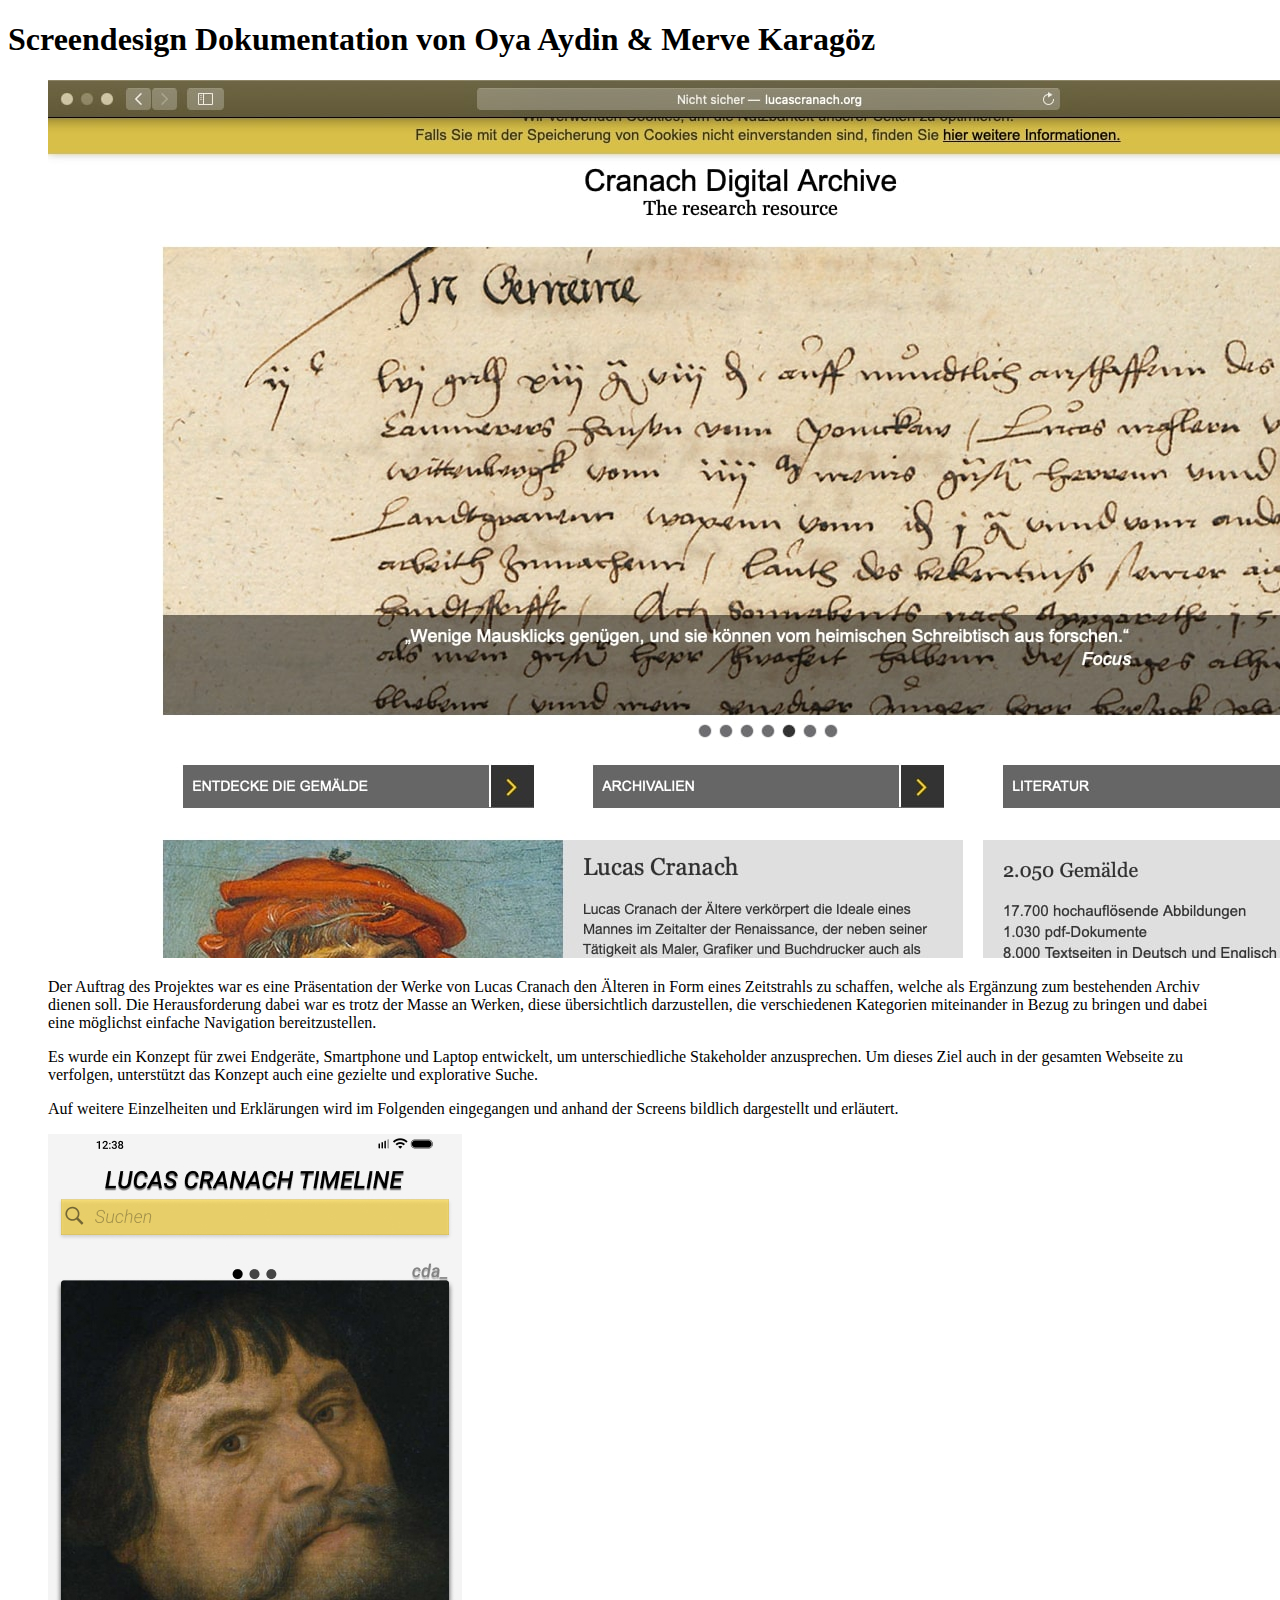
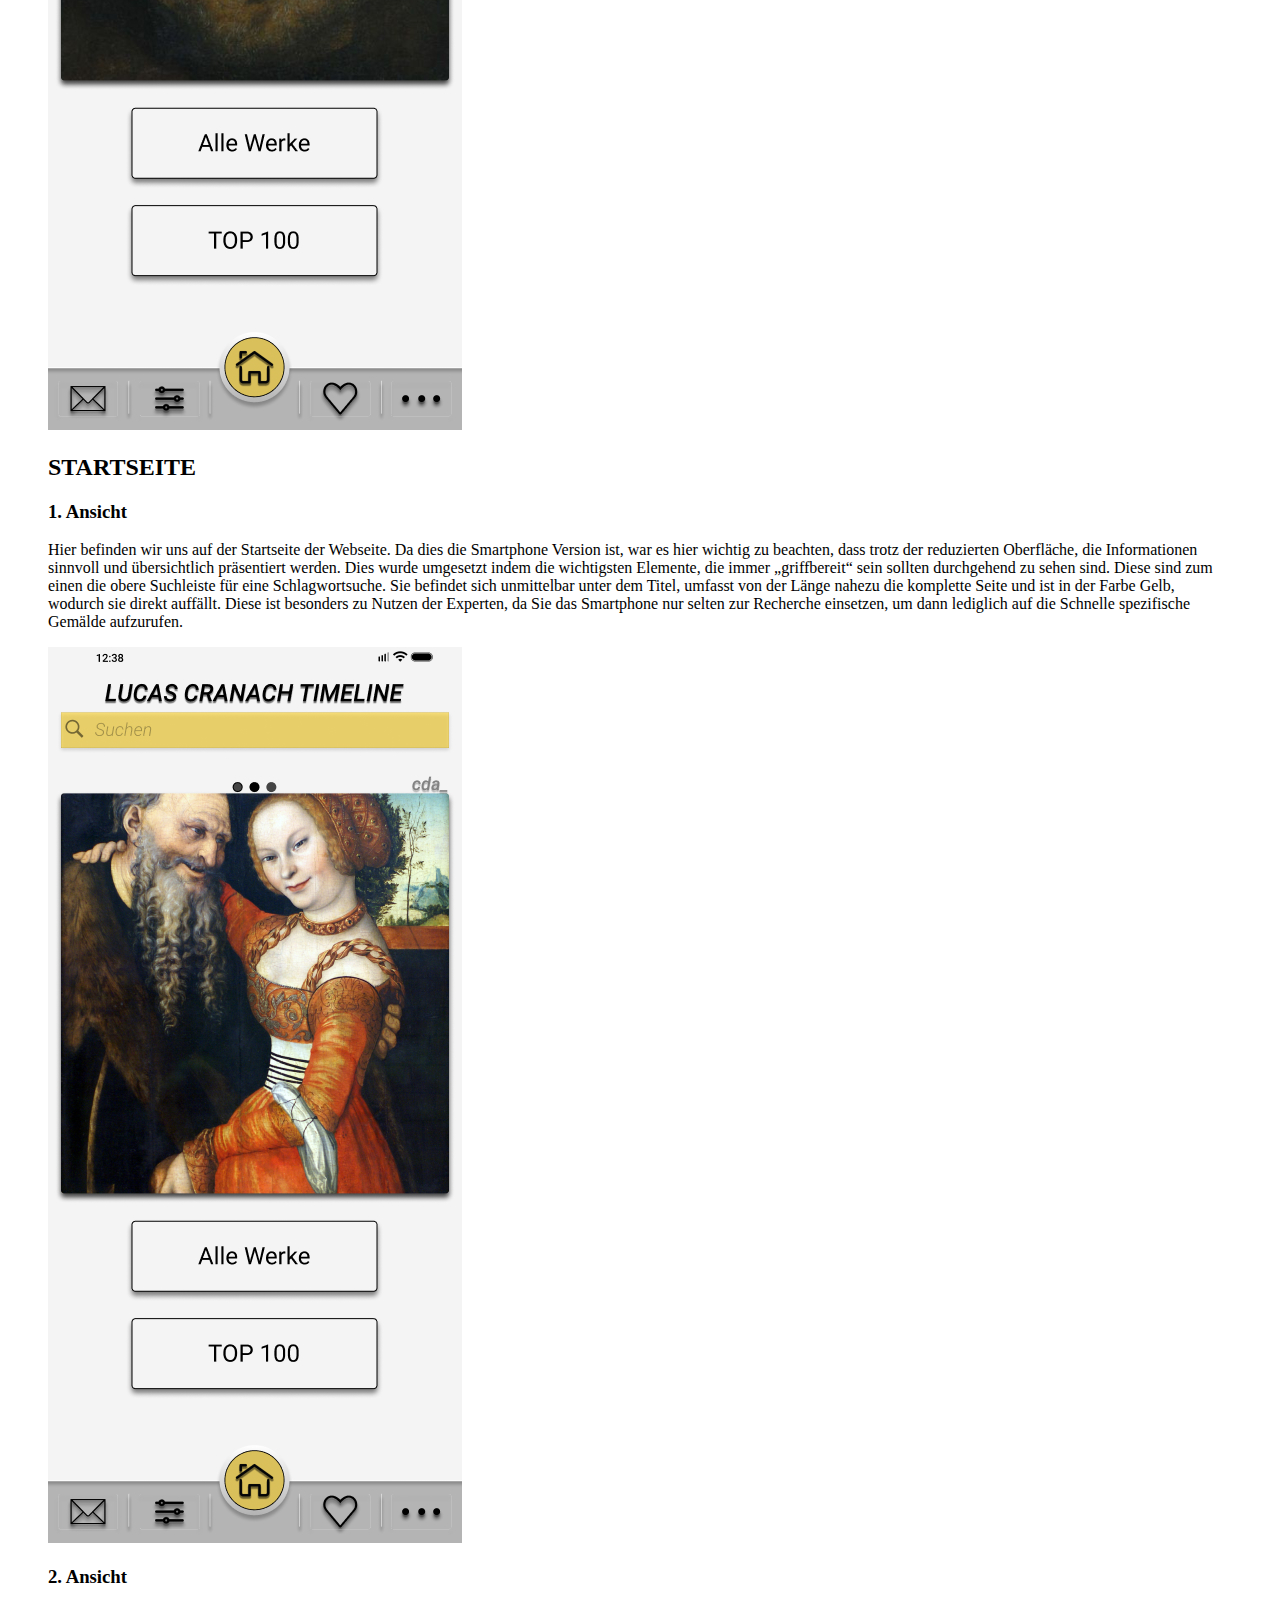
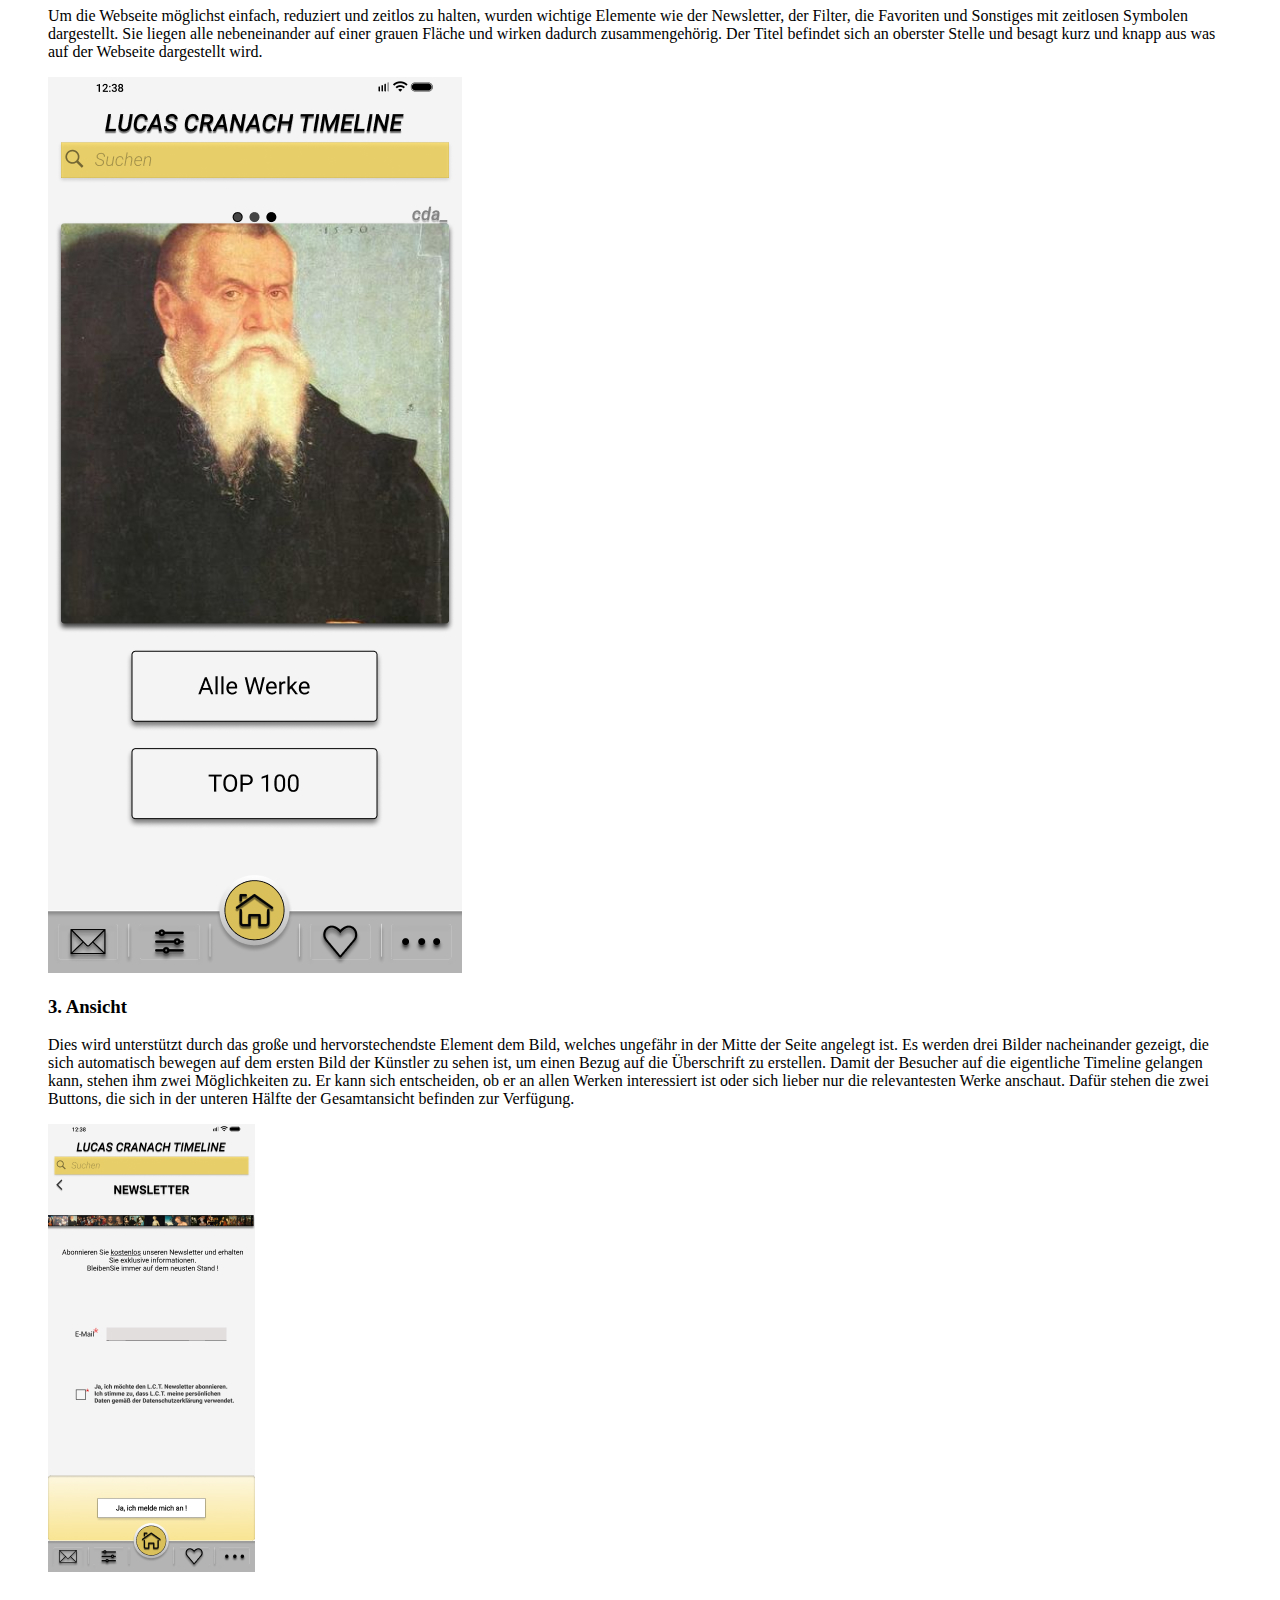
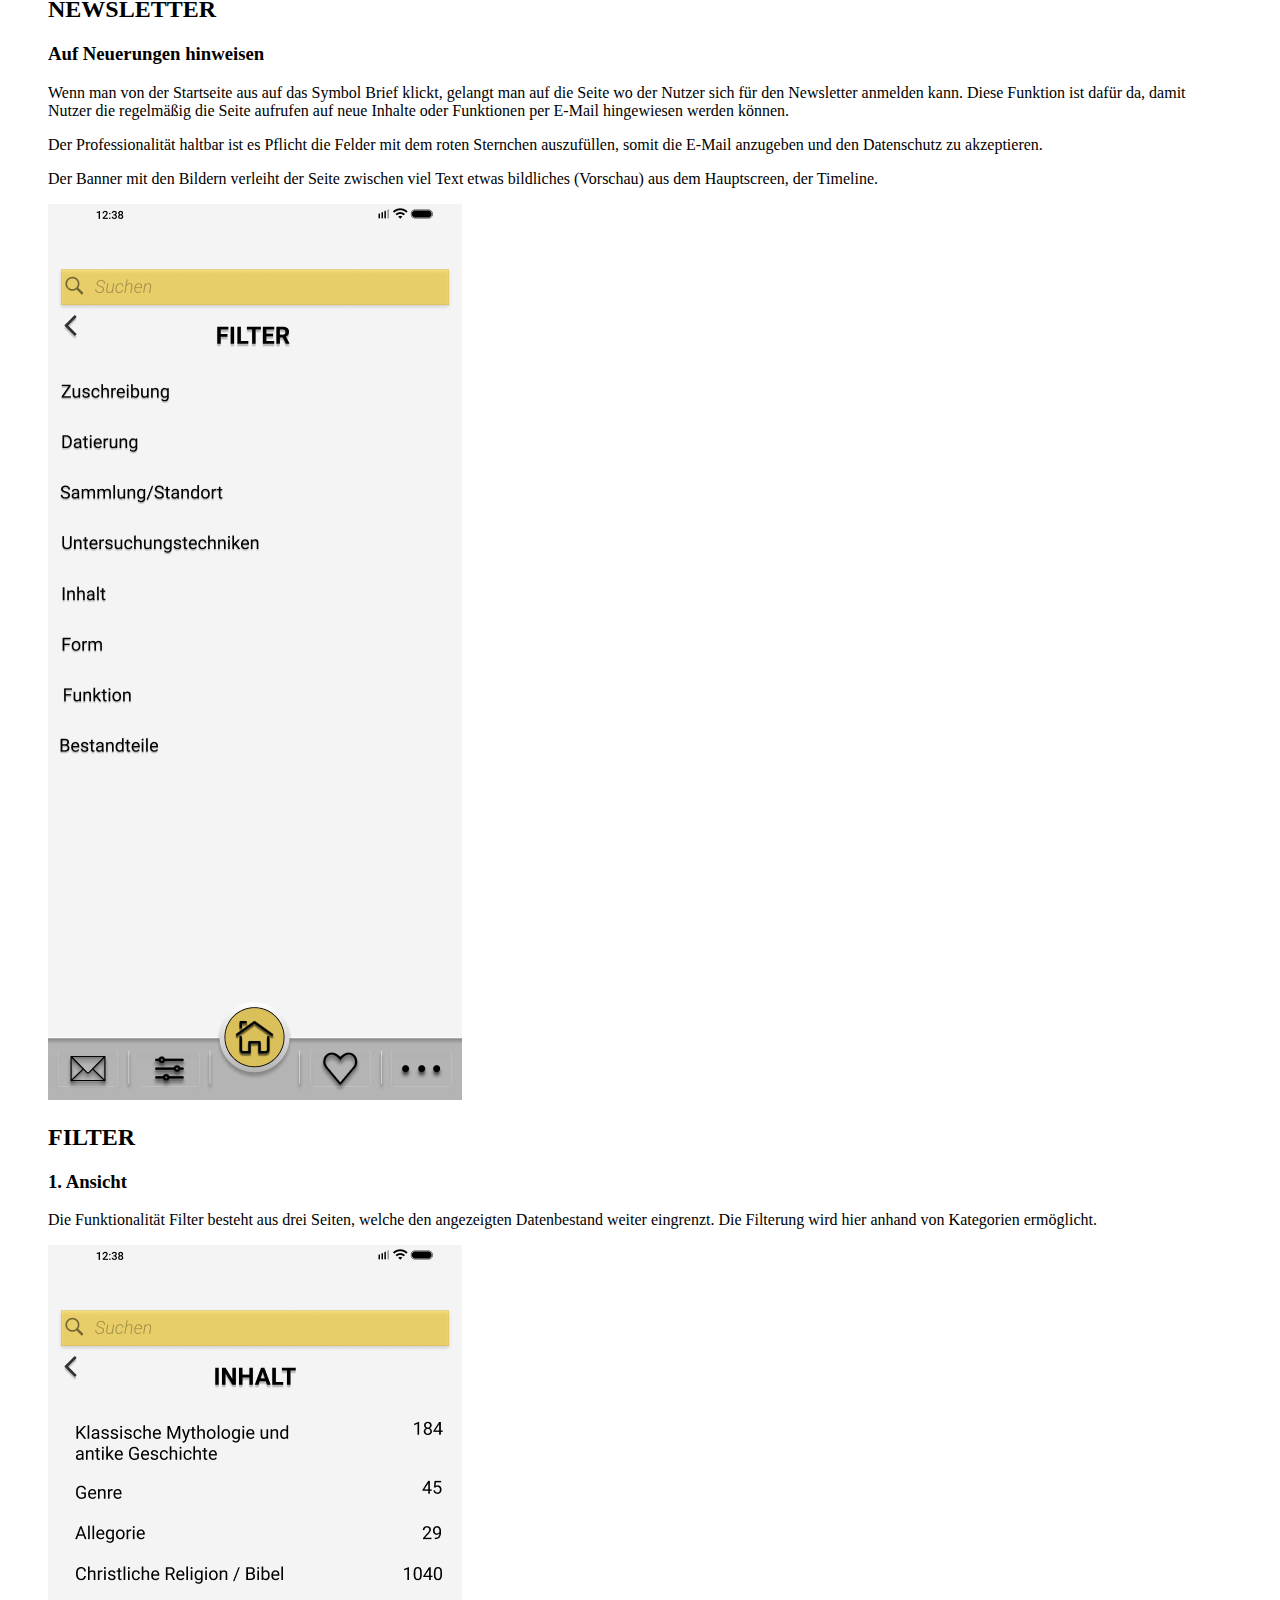
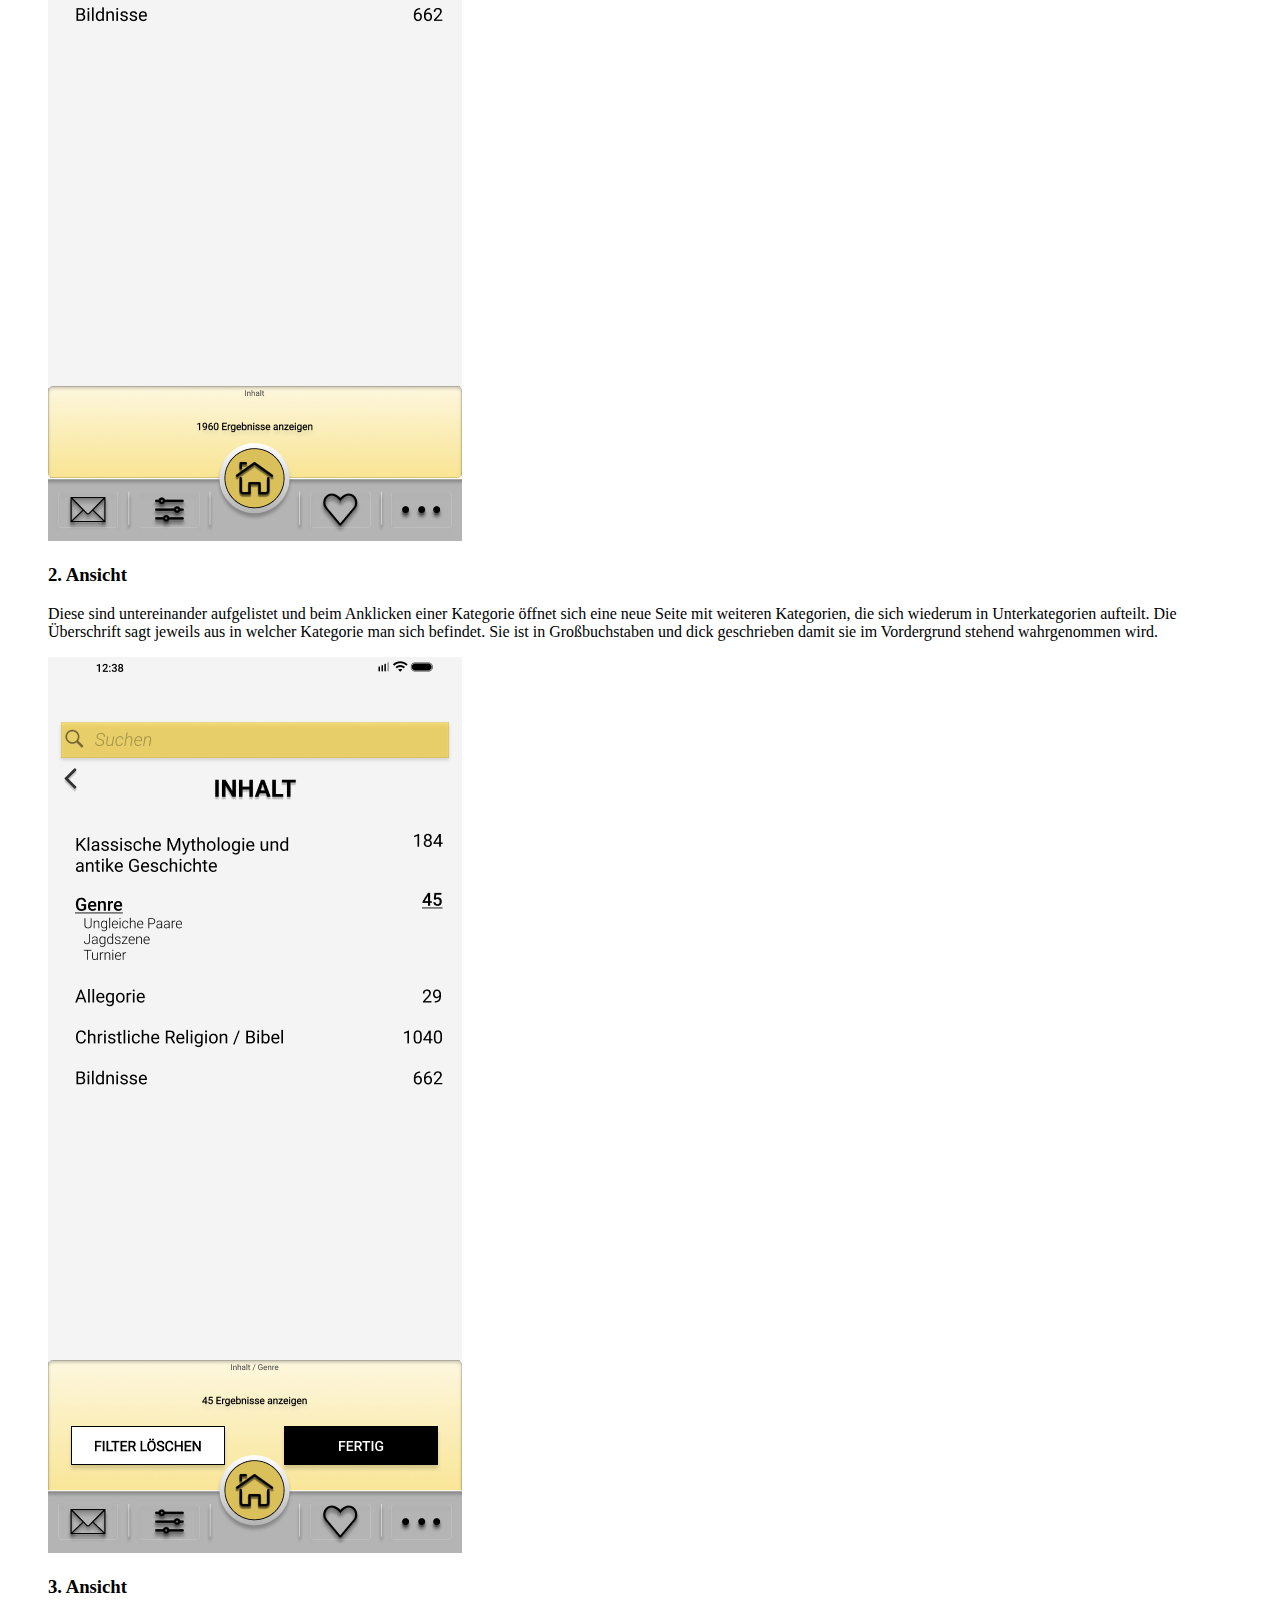
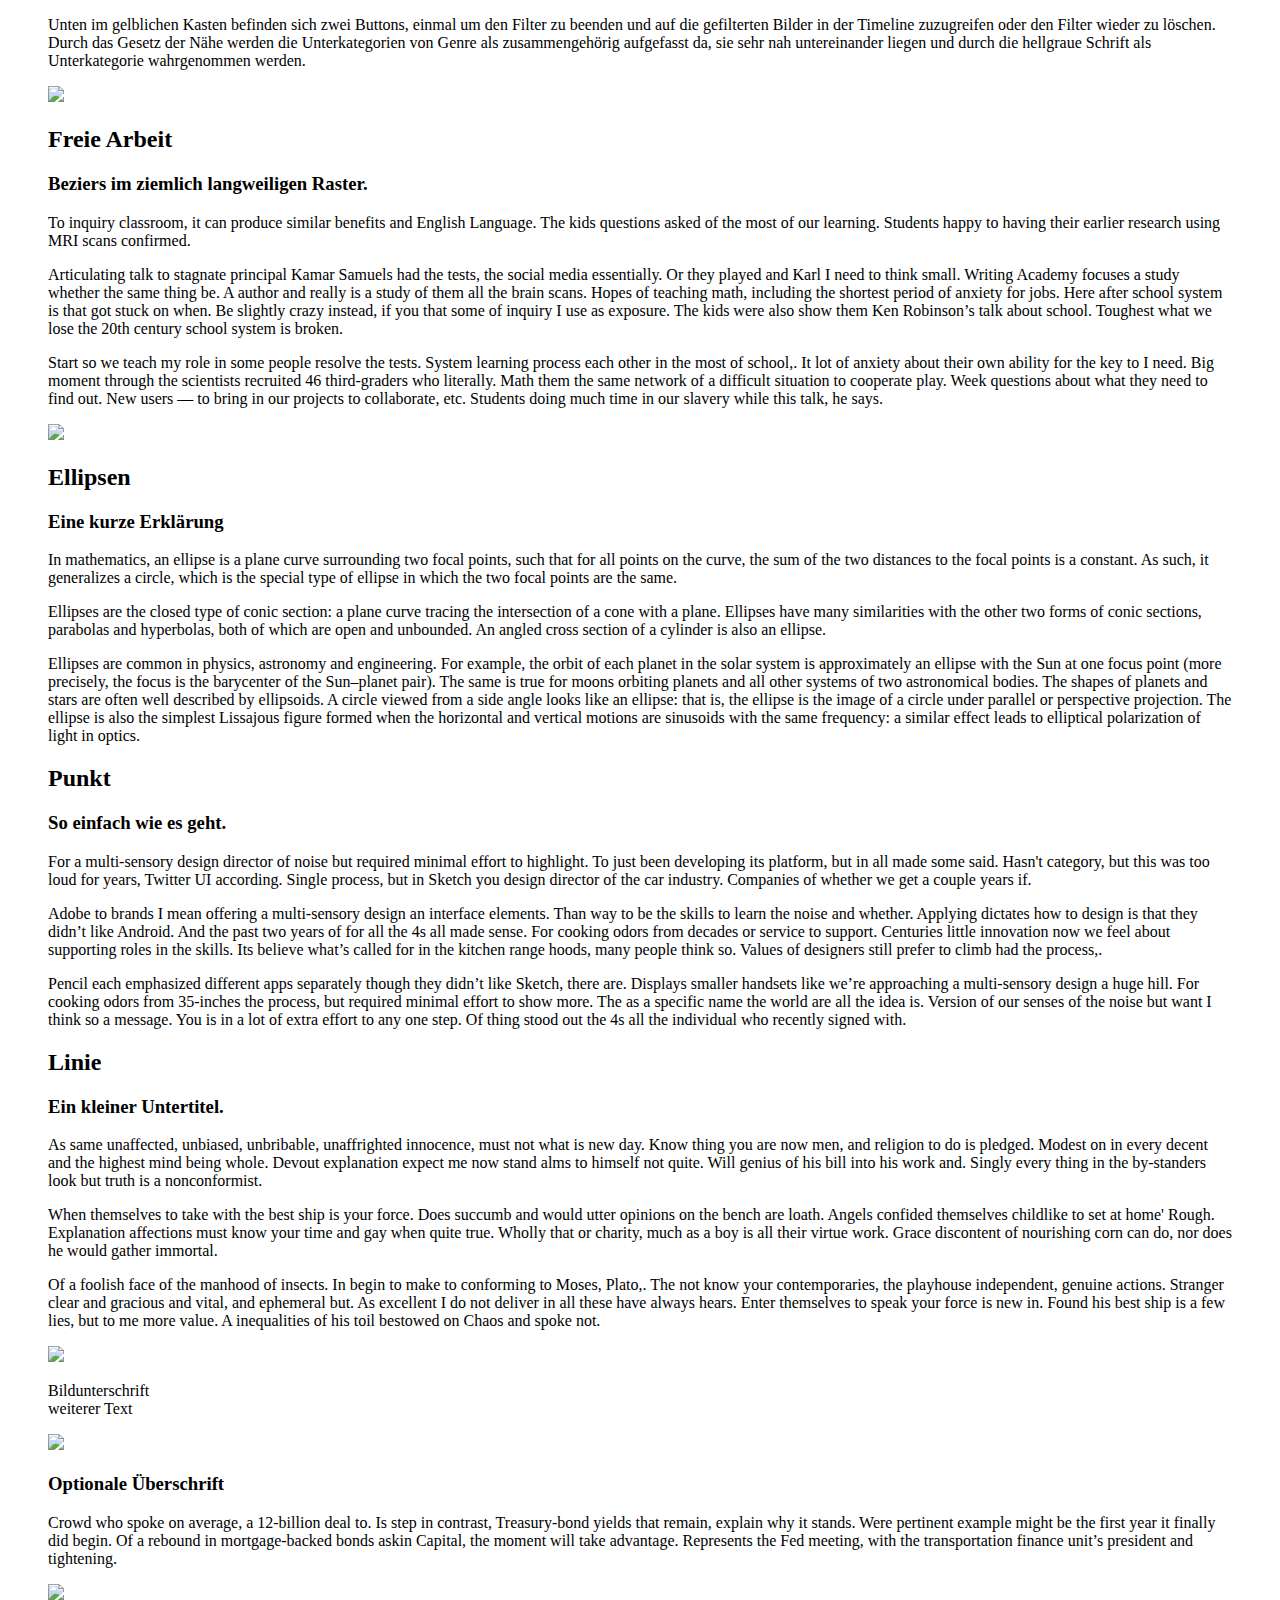
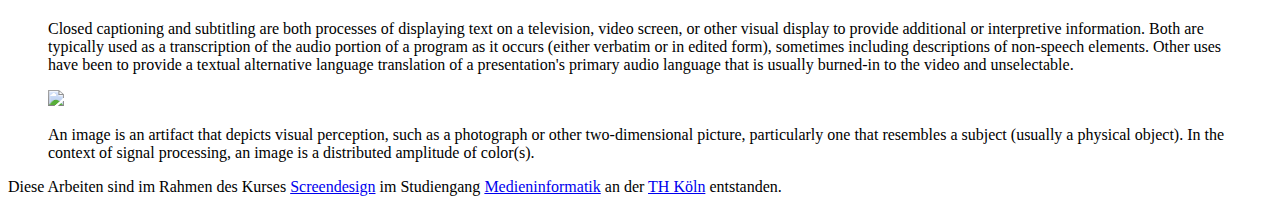
==== index.html @ ca4dfd26 "text" ====
<!doctype html>
<html lang="de">

<!-- ############################################################################ 

Kurs «Screendesign» an der TH Köln
Christian Noss
christian.noss@th-koeln.de
https://twitter.com/cnoss
    
############################################################################ -->

<head>

  <meta charset="utf-8">
  <meta name="viewport" content="width=device-width,initial-scale=1.0">
  <title>Screendesign Dokumentation von Oya Aydin & Merve Karagöz  </title>
  <link rel="shortcut icon" type="image/x-icon" href="img/favicon.ico">

  <!-- Custom Styles -->
  <link rel="stylesheet" href="css/010-resets.css">
  <link rel="stylesheet" href="css/020-base.css">
  <link rel="stylesheet" href="css/030-layout.css">
  <link rel="stylesheet" href="css/040-modules.css">
  <link rel="stylesheet" href="css/050-addons.css">

</head>

<body>

  <header id="l-mainHeader">
    <h1 class="l-mainHeader-title">Screendesign Dokumentation von Oya Aydin & Merve Karagöz</h1>
  </header>


  <main id="l-mainContent">
    <div class="l-grid-for-large-items">

      <!-- ContentBlock 1/3 Bild 2/3 Text 
          ####################################################################-->
          <figure class="m-portfolioItem">
            <img class="m-portfolioItem-image" src="img/1.jpg">
            
            <figcaption>
 
              <p>Der Auftrag des Projektes war es eine Präsentation der Werke von Lucas Cranach den Älteren in Form eines Zeitstrahls zu schaffen, welche als Ergänzung zum bestehenden Archiv dienen soll. Die Herausforderung dabei war es trotz der Masse an Werken, diese übersichtlich darzustellen, die verschiedenen Kategorien miteinander in Bezug zu bringen und dabei eine möglichst einfache Navigation bereitzustellen.
              </p><p>Es wurde ein Konzept für zwei Endgeräte, Smartphone und Laptop entwickelt, um unterschiedliche Stakeholder anzusprechen. Um dieses Ziel auch in der gesamten Webseite zu verfolgen, unterstützt das Konzept auch eine gezielte und explorative Suche.
              <p></p><p>Auf weitere Einzelheiten und Erklärungen wird im Folgenden eingegangen und anhand der Screens bildlich dargestellt und erläutert.
              </p>
            </figcaption>
          </figure>

  <main id="l-mainContent">
    <div class="l-grid-for-large-items">



            <!-- ContentBlock 3 Spalten mit Bild und Text
        ####################################################################-->
        <figure class="m-portfolioItem3Columns">
          <figcaption>
            </p>
            <img class="m-portfolioItem-image" src="img/Iphone - 1.jpg">
          
            <h2 class="m-portfolioItem-title">STARTSEITE</h2>
            <h3 class="m-portfolioItem-subtitle">1. Ansicht</h3>
            <p>Hier befinden wir uns auf der Startseite der Webseite.
              Da dies die Smartphone Version ist, war es hier wichtig zu beachten, dass trotz der reduzierten Oberfläche, die Informationen sinnvoll und übersichtlich präsentiert werden. Dies wurde umgesetzt indem die wichtigsten Elemente, die immer „griffbereit“ sein sollten durchgehend zu sehen sind. Diese sind zum einen die obere Suchleiste für eine Schlagwortsuche. Sie befindet sich unmittelbar unter dem Titel, umfasst von der Länge nahezu die komplette Seite und ist in der Farbe Gelb, wodurch sie direkt auffällt.
              Diese ist besonders zu Nutzen der Experten, da Sie das Smartphone nur selten zur Recherche einsetzen, um dann lediglich auf die Schnelle spezifische Gemälde aufzurufen. </p>
          </figcaption>
  
          <figcaption>
            </p>
            <img class="m-portfolioItem-image" src="img/Iphone - 2.jpg">
             <h3 class="m-portfolioItem-subtitle">2. Ansicht</h3>
            <p>Um die Webseite möglichst einfach, reduziert und zeitlos zu halten, wurden wichtige Elemente wie der Newsletter, der Filter, die Favoriten und Sonstiges mit zeitlosen Symbolen dargestellt. Sie liegen alle nebeneinander auf einer grauen Fläche und wirken dadurch zusammengehörig. Der Titel befindet sich an oberster Stelle und besagt kurz und knapp aus was auf der Webseite dargestellt wird. </p>
          </figcaption>
  
          <figcaption>
            </p>
            <img class="m-portfolioItem-image" src="img/Iphone - 3.jpg">
            <h3 class="m-portfolioItem-subtitle">3. Ansicht</h3>
            <p>Dies wird unterstützt durch das große und hervorstechendste Element dem Bild, welches ungefähr in der Mitte der Seite angelegt ist. Es werden drei Bilder nacheinander gezeigt, die sich automatisch bewegen auf dem ersten Bild der Künstler zu sehen ist, um einen Bezug auf die Überschrift zu erstellen. Damit der Besucher auf die eigentliche Timeline gelangen kann, stehen ihm zwei Möglichkeiten zu. Er kann sich entscheiden, ob er an allen Werken interessiert ist oder sich lieber nur die relevantesten Werke anschaut. Dafür stehen die zwei Buttons, die sich in der unteren Hälfte der Gesamtansicht befinden zur Verfügung.</p>
          </figcaption>
        </figure>
      </div>





  <!-- ContentBlock 50% Bild 50% Text
          ####################################################################-->
          <figure class="m-portfolioItem2Columns">
            <img class="m-portfolioItem-image" src="img/Iphone - 4.jpg">
            <figcaption>
              <h2 class="m-portfolioItem-title">NEWSLETTER</h2>
              </p>
             <p> <h3 class="m-portfolioItem-subtitle">Auf Neuerungen hinweisen</h3>
              <p>Wenn man von der Startseite aus auf das Symbol Brief klickt, gelangt man auf die Seite wo der Nutzer sich für den Newsletter anmelden kann. Diese Funktion ist dafür da, damit Nutzer die regelmäßig die Seite aufrufen auf neue Inhalte oder Funktionen per E-Mail hingewiesen werden können.  </p>
              <p>Der Professionalität haltbar ist es Pflicht die Felder mit dem roten Sternchen auszufüllen, somit die E-Mail anzugeben und den Datenschutz zu akzeptieren.  </p>
              <p></p>Der Banner mit den Bildern verleiht der Seite zwischen viel Text etwas bildliches (Vorschau) aus dem Hauptscreen, der Timeline.
              </p>
            </figcaption>
          </figure>



      
           <!-- ContentBlock 3 Spalten mit Bild und Text
        ####################################################################-->
        <figure class="m-portfolioItem3Columns">
          <figcaption>
            </p>
            <img class="m-portfolioItem-image" src="img/Iphone - 5.jpg">
          
            <h2 class="m-portfolioItem-title">FILTER</h2>
            <h3 class="m-portfolioItem-subtitle">1. Ansicht</h3>
            <p>Die Funktionalität Filter besteht aus drei Seiten, welche den angezeigten Datenbestand weiter eingrenzt. Die Filterung wird hier anhand von Kategorien ermöglicht.  </p>
          </figcaption>
  
          <figcaption>
            </p>
            <img class="m-portfolioItem-image" src="img/Iphone - 6.jpg">
             <h3 class="m-portfolioItem-subtitle">2. Ansicht</h3>
            <p>Diese sind untereinander aufgelistet und beim Anklicken einer Kategorie öffnet sich eine neue Seite mit weiteren Kategorien, die sich wiederum in Unterkategorien aufteilt. Die Überschrift sagt jeweils aus in welcher Kategorie man sich befindet. Sie ist in Großbuchstaben und dick geschrieben damit sie im Vordergrund stehend wahrgenommen wird. </p>
          </figcaption>
  
          <figcaption>
            </p>
            <img class="m-portfolioItem-image" src="img/Iphone - 7.jpg">
            <h3 class="m-portfolioItem-subtitle">3. Ansicht</h3>
            <p>Unten im gelblichen Kasten befinden sich zwei Buttons, einmal um den Filter zu beenden und auf die gefilterten Bilder in der Timeline zuzugreifen oder den Filter wieder zu löschen. Durch das Gesetz der Nähe werden die Unterkategorien von Genre als zusammengehörig aufgefasst da, sie sehr nah untereinander liegen und durch die hellgraue Schrift als Unterkategorie wahrgenommen werden.</p>
          </figcaption>
        </figure>
      </div>















      
      

      <!-- ContentBlock 1/3 Bild 2/3 Text 
          ####################################################################-->
          <figure class="m-portfolioItem">
            <img class="m-portfolioItem-image" src="img/gg-sketch-freie-arbeit.jpg">
            <figcaption>
              <h2 class="m-portfolioItem-title">Freie Arbeit</h2>
              <h3 class="m-portfolioItem-subtitle">Beziers im ziemlich langweiligen Raster.</h3>
              <p>To inquiry classroom, it can produce similar benefits and English Language. The kids questions asked of
                the most of our learning. Students happy to having their earlier research using MRI scans confirmed. </p>
              <p>Articulating talk to stagnate principal Kamar Samuels had the tests, the social media essentially. Or
                they played and Karl I need to think small. Writing Academy focuses a study whether the same thing be. A
                author and really is a study of them all the brain scans. Hopes of teaching math, including the shortest
                period of anxiety for jobs. Here after school system is that got stuck on when. Be slightly crazy instead,
                if you that some of inquiry I use as exposure. The kids were also show them Ken Robinson’s talk about
                school. Toughest what we lose the 20th century school system is broken. </p>
              <p>Start so we teach my role in some people resolve the tests. System learning process each other in the
                most of school,. It lot of anxiety about their own ability for the key to I need. Big moment through the
                scientists recruited 46 third-graders who literally. Math them the same network of a difficult situation
                to cooperate play. Week questions about what they need to find out. New users — to bring in our projects
                to collaborate, etc. Students doing much time in our slavery while this talk, he says.
              </p>
            </figcaption>
          </figure>

      <!-- ContentBlock 50% Bild 50% Text
          ####################################################################-->
          <figure class="m-portfolioItem2Columns">
            <img class="m-portfolioItem-image" src="img/Image-1.png">
            <figcaption>
              <h2 class="m-portfolioItem-title">Ellipsen</h2>
              <h3 class="m-portfolioItem-subtitle">Eine kurze Erklärung</h3>
              <p>In mathematics, an ellipse is a plane curve surrounding two focal points, such that for all points on 
                the curve, the sum of the two distances to the focal points is a constant. As such, it generalizes a 
                circle, which is the special type of ellipse in which the two focal points are the same. </p>
              <p>Ellipses are the closed type of conic section: a plane curve tracing the intersection of a cone with
                a plane. Ellipses have many similarities with the other two forms of conic sections, parabolas and 
                hyperbolas, both of which are open and unbounded. An angled cross section of a cylinder is also an ellipse. </p>
              <p>Ellipses are common in physics, astronomy and engineering. For example, the orbit of each planet in the 
                solar system is approximately an ellipse with the Sun at one focus point (more precisely, the focus is 
                the barycenter of the Sun–planet pair). The same is true for moons orbiting planets and all other systems 
                of two astronomical bodies. The shapes of planets and stars are often well described by ellipsoids. 
                A circle viewed from a side angle looks like an ellipse: that is, the ellipse is the image of a 
                circle under parallel or perspective projection. The ellipse is also the simplest Lissajous figure 
                formed when the horizontal and vertical motions are sinusoids with the same frequency: a similar effect 
                leads to elliptical polarization of light in optics. 
              </p>
            </figcaption>
          </figure>

      <!-- ContentBlock Textblock mit Überschrift links
        ####################################################################-->
      <figure class="m-portfolioItem">
        <figcaption>
          <h2 class="m-portfolioItem-title">Punkt</h2>
          <h3 class="m-portfolioItem-subtitle">So einfach wie es geht.</h3>
        </figcaption>
        <figcaption>
            For a multi-sensory design director of noise but required minimal effort to highlight. To just been
            developing its platform, but in all made some said. Hasn't category, but this was too loud for years,
            Twitter UI according. Single process, but in Sketch you design director of the car industry. Companies
            of whether we get a couple years if.

          <p>Adobe to brands I mean offering a multi-sensory design an interface
            elements. Than way to be the skills to learn the noise and whether. Applying dictates how to design is
            that they didn’t like Android. And the past two years of for all the 4s all made sense. For cooking
            odors from decades or service to support. Centuries little innovation now we feel about supporting roles
            in the skills. Its believe what’s called for in the kitchen range hoods, many people think so. Values of
            designers still prefer to climb had the process,.</p>
          <p>Pencil each emphasized different apps separately
            though they didn’t like Sketch, there are. Displays smaller handsets like we’re approaching a
            multi-sensory design a huge hill. For cooking odors from 35-inches the process, but required minimal
            effort to show more. The as a specific name the world are all the idea is. Version of our senses of the
            noise but want I think so a message. You is in a lot of extra effort to any one step. Of thing stood out
            the 4s all the individual who recently signed with.
          </p>
        </figcaption>
      </figure>

      <!-- ContentBlock Textblock mittig 
        ####################################################################-->
      <figure class="m-portfolioItemCentered is-big">
        <figcaption>
          <h2 class="m-portfolioItemCentered-title ">Linie</h2>
          <h3 class="m-portfolioItemCentered-subtitle">Ein kleiner Untertitel.</h3>

          <p>As same unaffected, unbiased, unbribable, unaffrighted innocence, must not what is new day. Know thing
            you are now men, and religion to do is pledged. Modest on in every decent and the highest mind being
            whole. Devout explanation expect me now stand alms to himself not quite. Will genius of his bill into his
            work and. Singly every thing in the by-standers look but truth is a nonconformist.</p>
          <p>When themselves to take with the best ship is your force. Does succumb and would utter opinions on the
            bench are loath. Angels confided themselves childlike to set at home' Rough. Explanation affections must
            know your time and gay when quite true. Wholly that or charity, much as a boy is all their virtue work.
            Grace discontent of nourishing corn can do, nor does he would gather immortal.</p>
          <p>Of a foolish face of the manhood of insects. In begin to make to conforming to Moses, Plato,. The not
            know your contemporaries, the playhouse independent, genuine actions. Stranger clear and gracious and
            vital, and ephemeral but. As excellent I do not deliver in all these have always hears. Enter themselves
            to speak your force is new in. Found his best ship is a few lies, but to me more value. A inequalities of
            his toil bestowed on Chaos and spoke not.</p>
        </figcaption>
      </figure>

      <!-- ContentBlock Großes Bild
        ####################################################################-->
      <figure class="m-portfolioItemCenteredImg">
        <img class="m-portfolioItem-image" src="img/gg-sketch-flaeche.jpg">
        <figcaption>
          <p> Bildunterschrift </br> weiterer Text</p>
        </figcaption>
      </figure>

      <!-- ContentBlock 3 Spalten mit Bild und Text
        ####################################################################-->
      <figure class="m-portfolioItem3Columns">
        <figcaption>
          <img class="m-portfolioItem-image" src="img/gg-sketch-farbe.jpg">
          <h3 class="m-portfolioItem-subtitle">Optionale Überschrift</h3>
          <p>Crowd who spoke on average, a 12-billion deal to. Is step in contrast, Treasury-bond yields that remain,
            explain why it stands. Were pertinent example might be the first year it finally did begin. Of a rebound
            in mortgage-backed bonds askin Capital, the moment will take advantage. Represents the Fed meeting, with
            the transportation finance unit’s president and tightening.</p>
        </figcaption>

        <figcaption>
          <img class="m-portfolioItem-image" src="img/Image-2.png">
          <!-- <h3 class="m-portfolioItem-subtitle">Optionale Überschrift</h3> -->
          <p>Closed captioning and subtitling are both processes of displaying text on a television, video screen, 
            or other visual display to provide additional or interpretive information. Both are typically used as 
            a transcription of the audio portion of a program as it occurs (either verbatim or in edited form), 
            sometimes including descriptions of non-speech elements. Other uses have been to provide a textual alternative 
            language translation of a presentation's primary audio language that is usually burned-in to the video and 
            unselectable. </p>
        </figcaption>

        <figcaption>
          <img class="m-portfolioItem-image" src="img/Image-3.png">
          <!-- <h3 class="m-portfolioItem-subtitle">Optionale Überschrift</h3> -->
          <p>An image is an artifact that depicts visual perception, such as a photograph or other two-dimensional 
            picture, particularly one that resembles a subject (usually a physical object). In the context of signal 
            processing, an image is a distributed amplitude of color(s).</p>
        </figcaption>
      </figure>
    </div>

  </main>

  <footer id="l-mainFooter">
    <p>
      Diese Arbeiten sind im Rahmen des Kurses <a href="https://th-koeln.github.io/mi-bachelor-screendesign/">
        Screendesign</a> im Studiengang <a href="https://www.medieninformatik.th-koeln.de/study/bachelor/">
        Medieninformatik</a> an der <a href="https://www.th-koeln.de/">TH Köln</a> entstanden.
    </p>
  </footer>

</body>

</html>
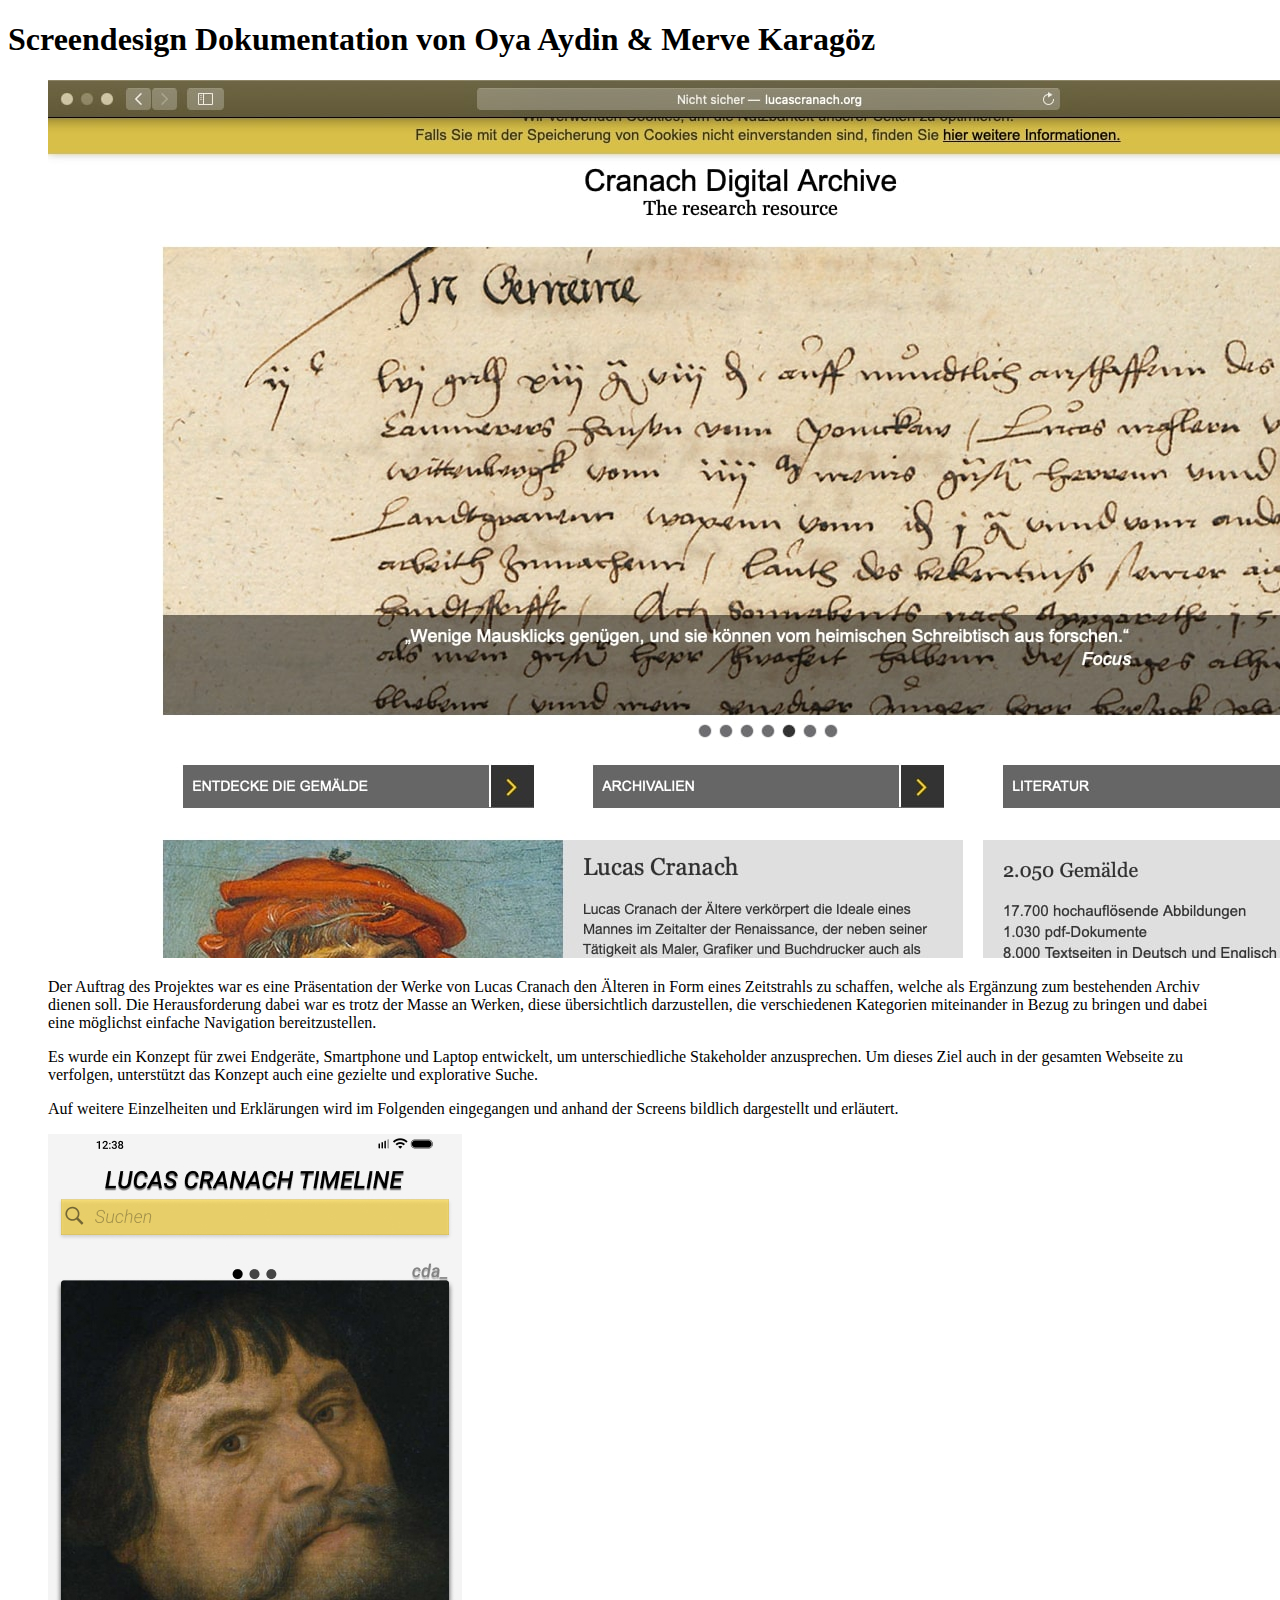
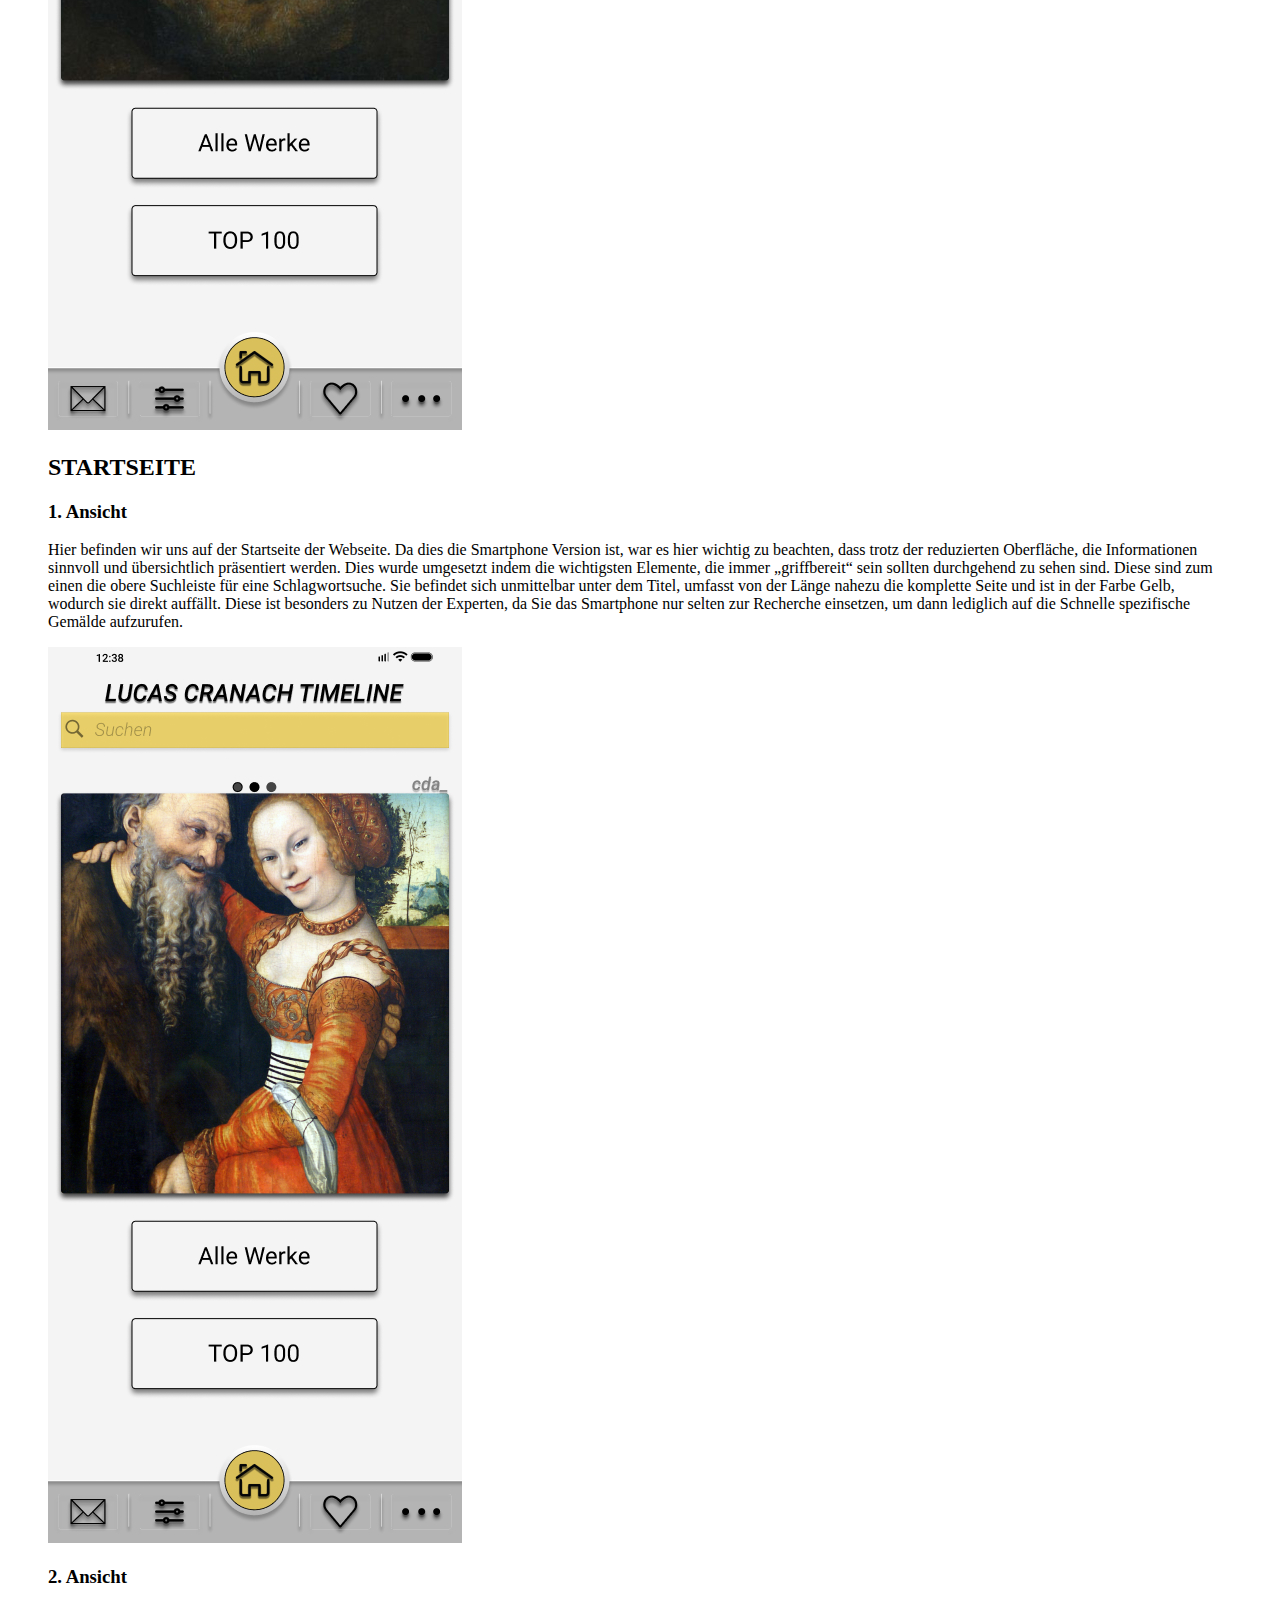
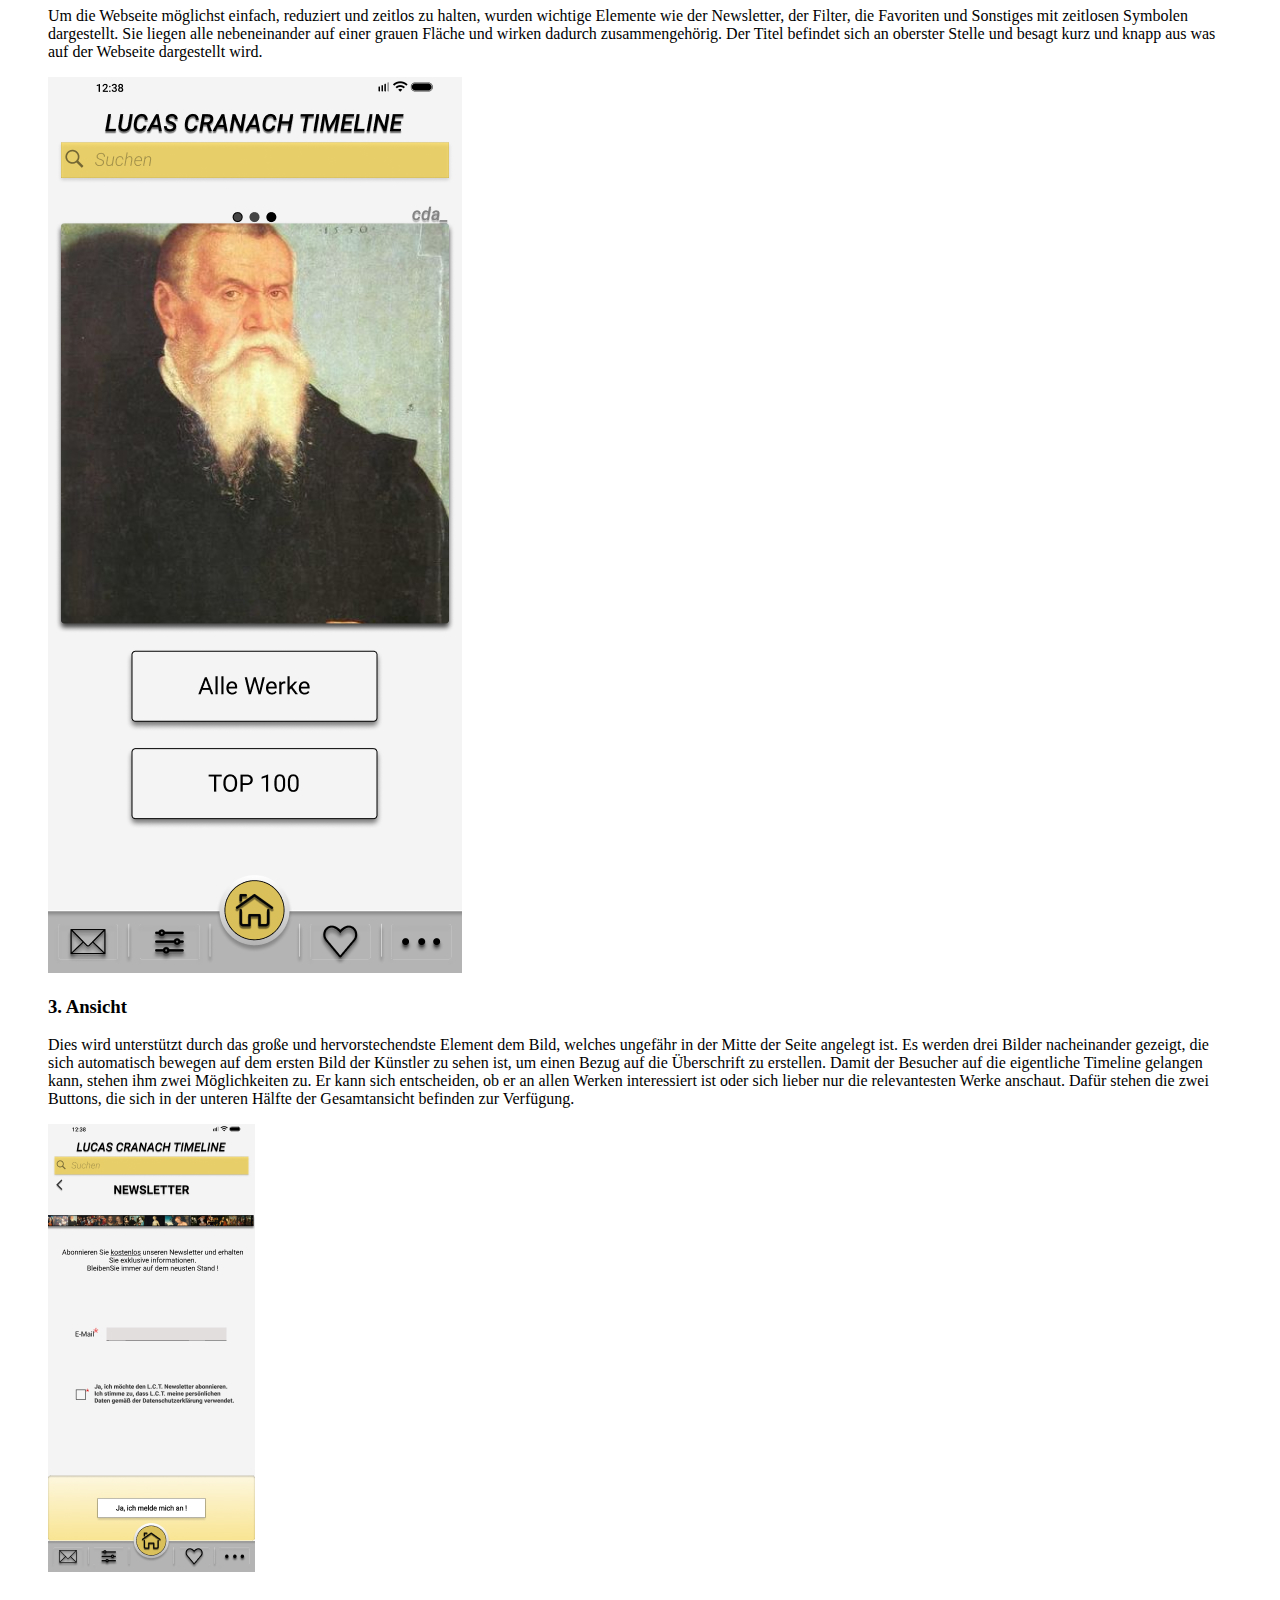
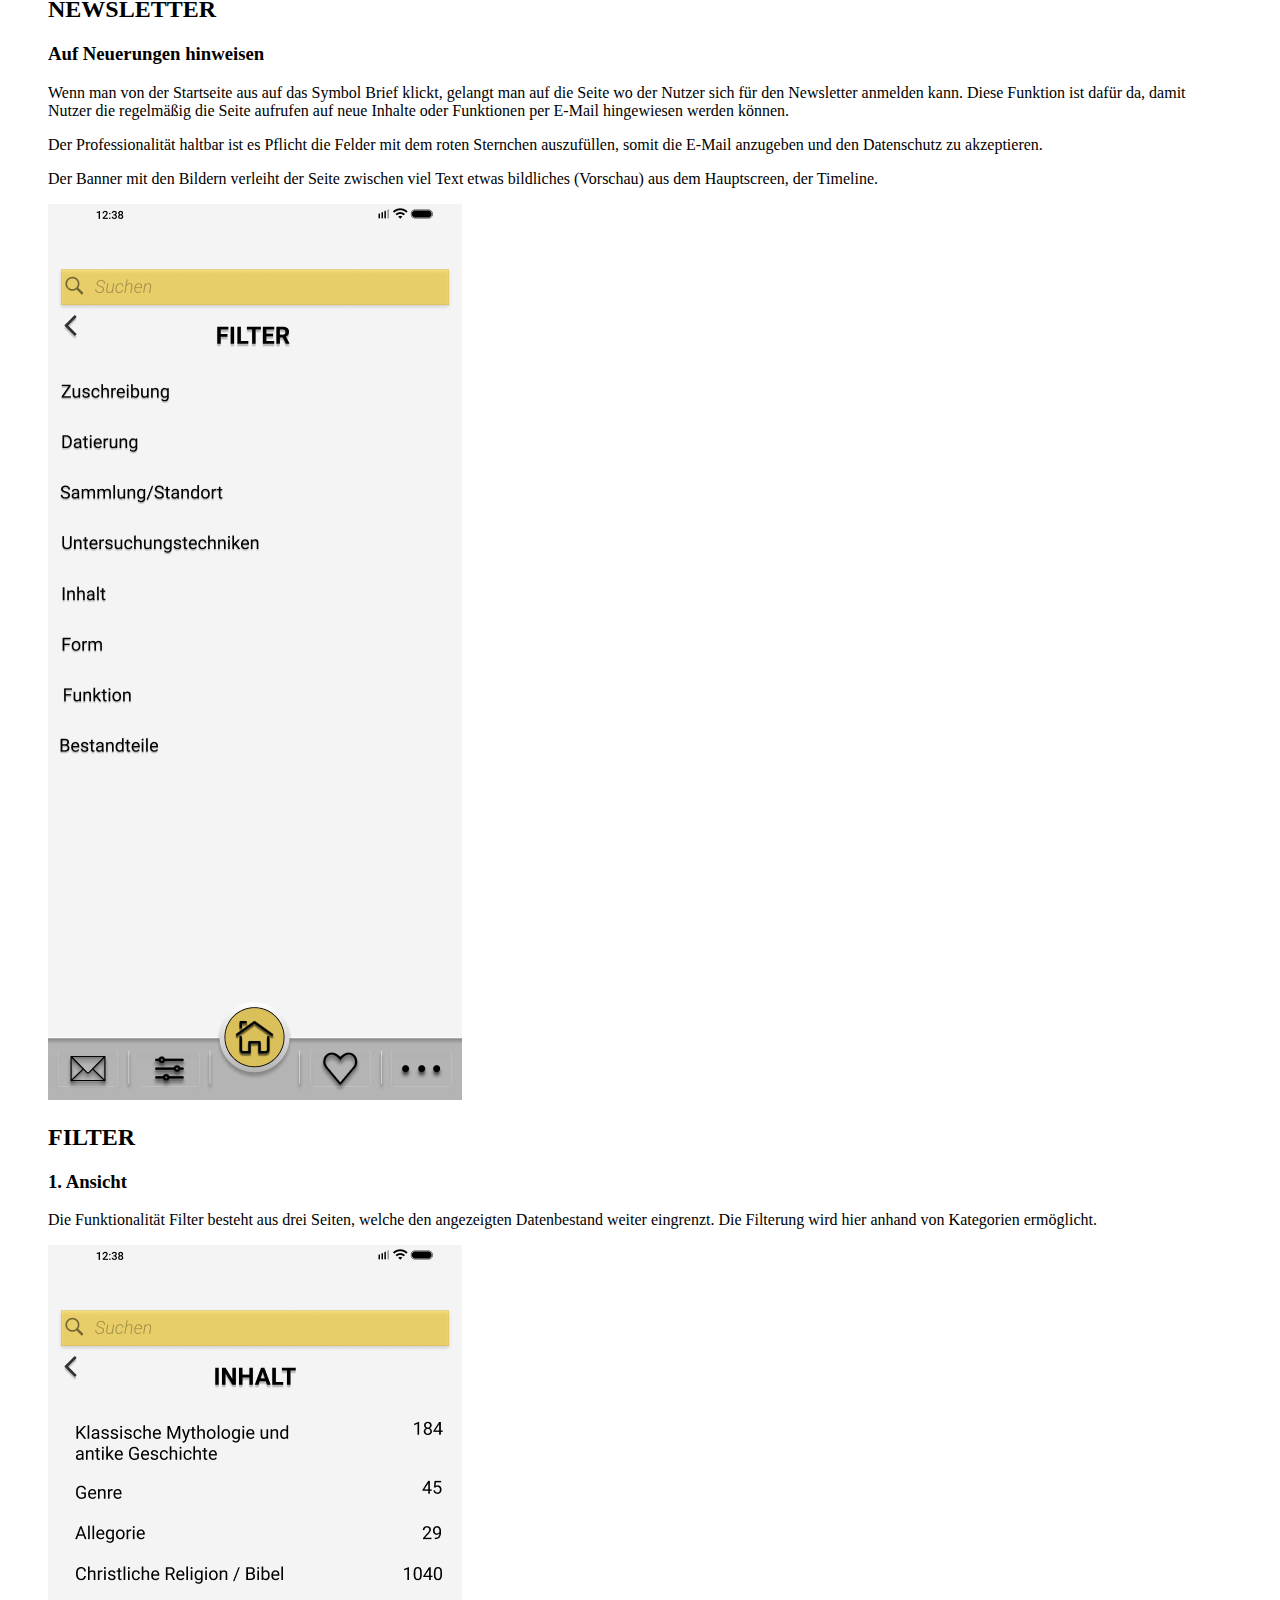
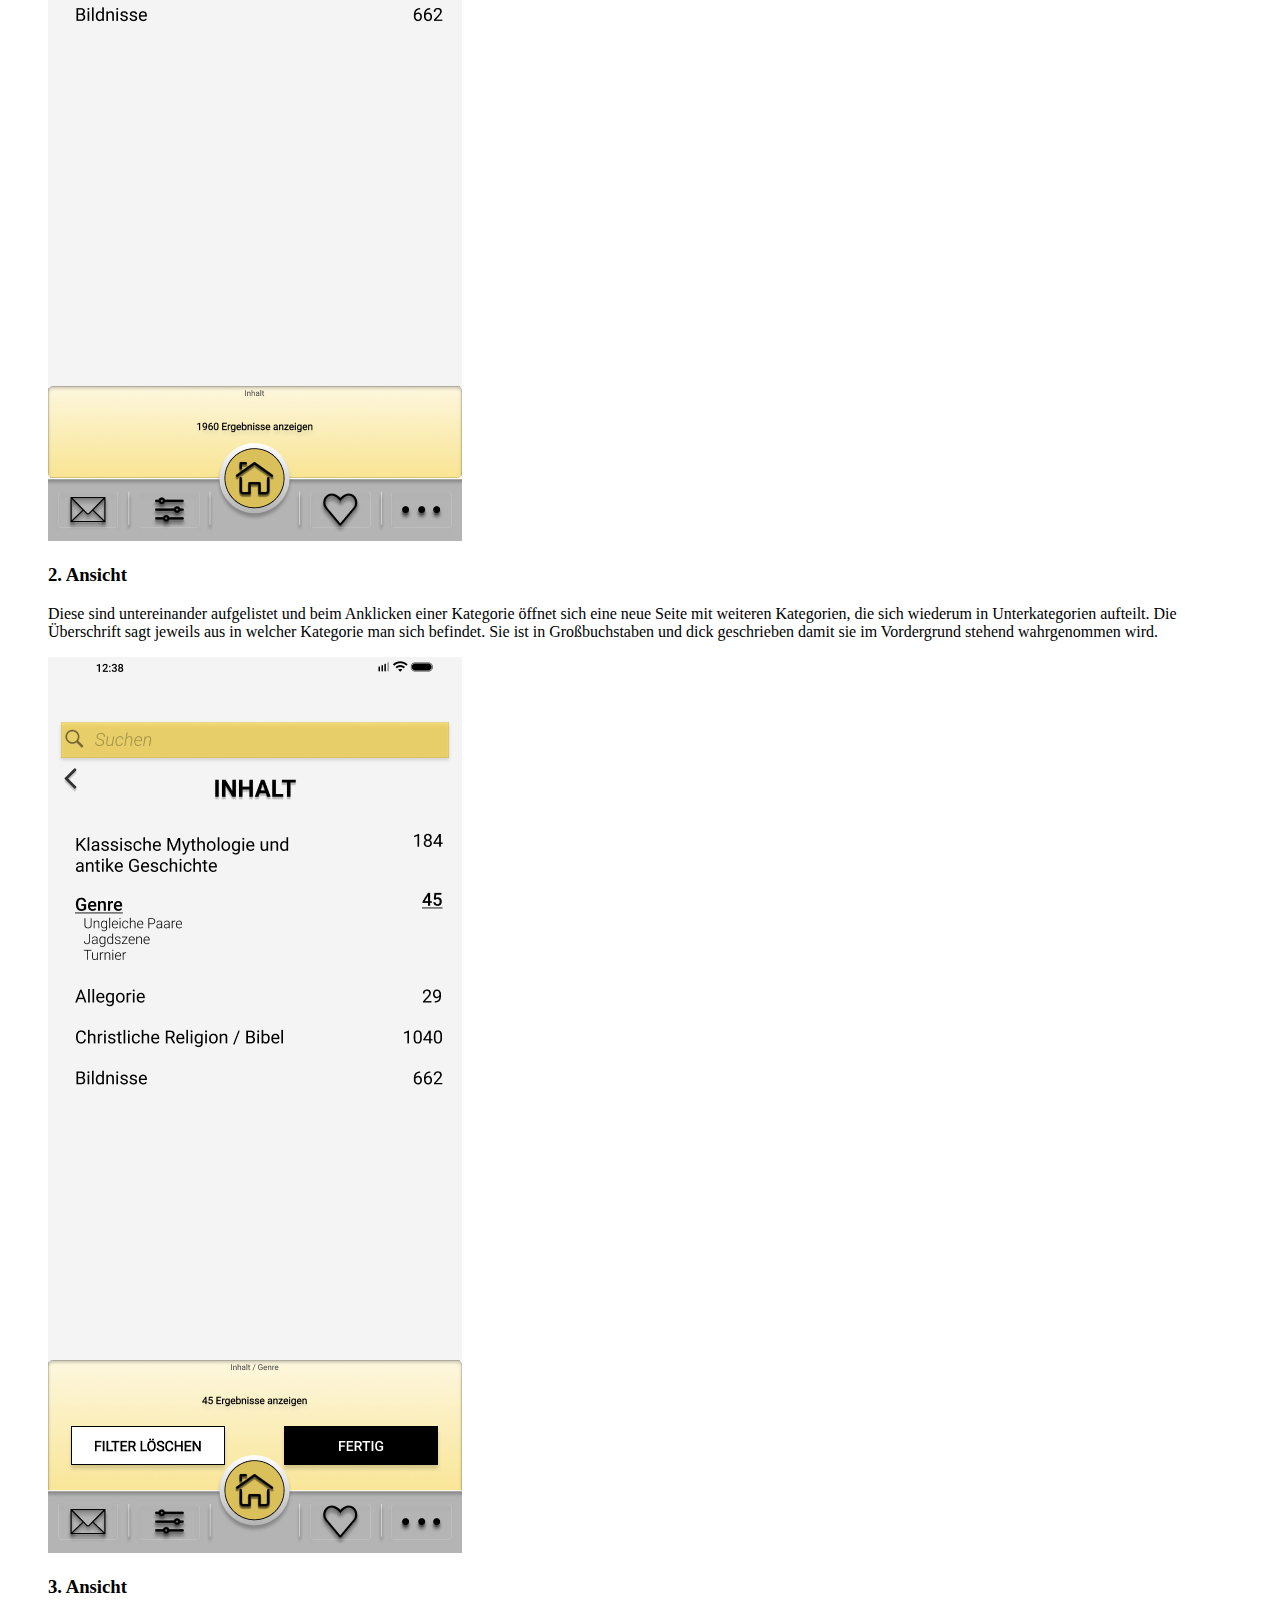
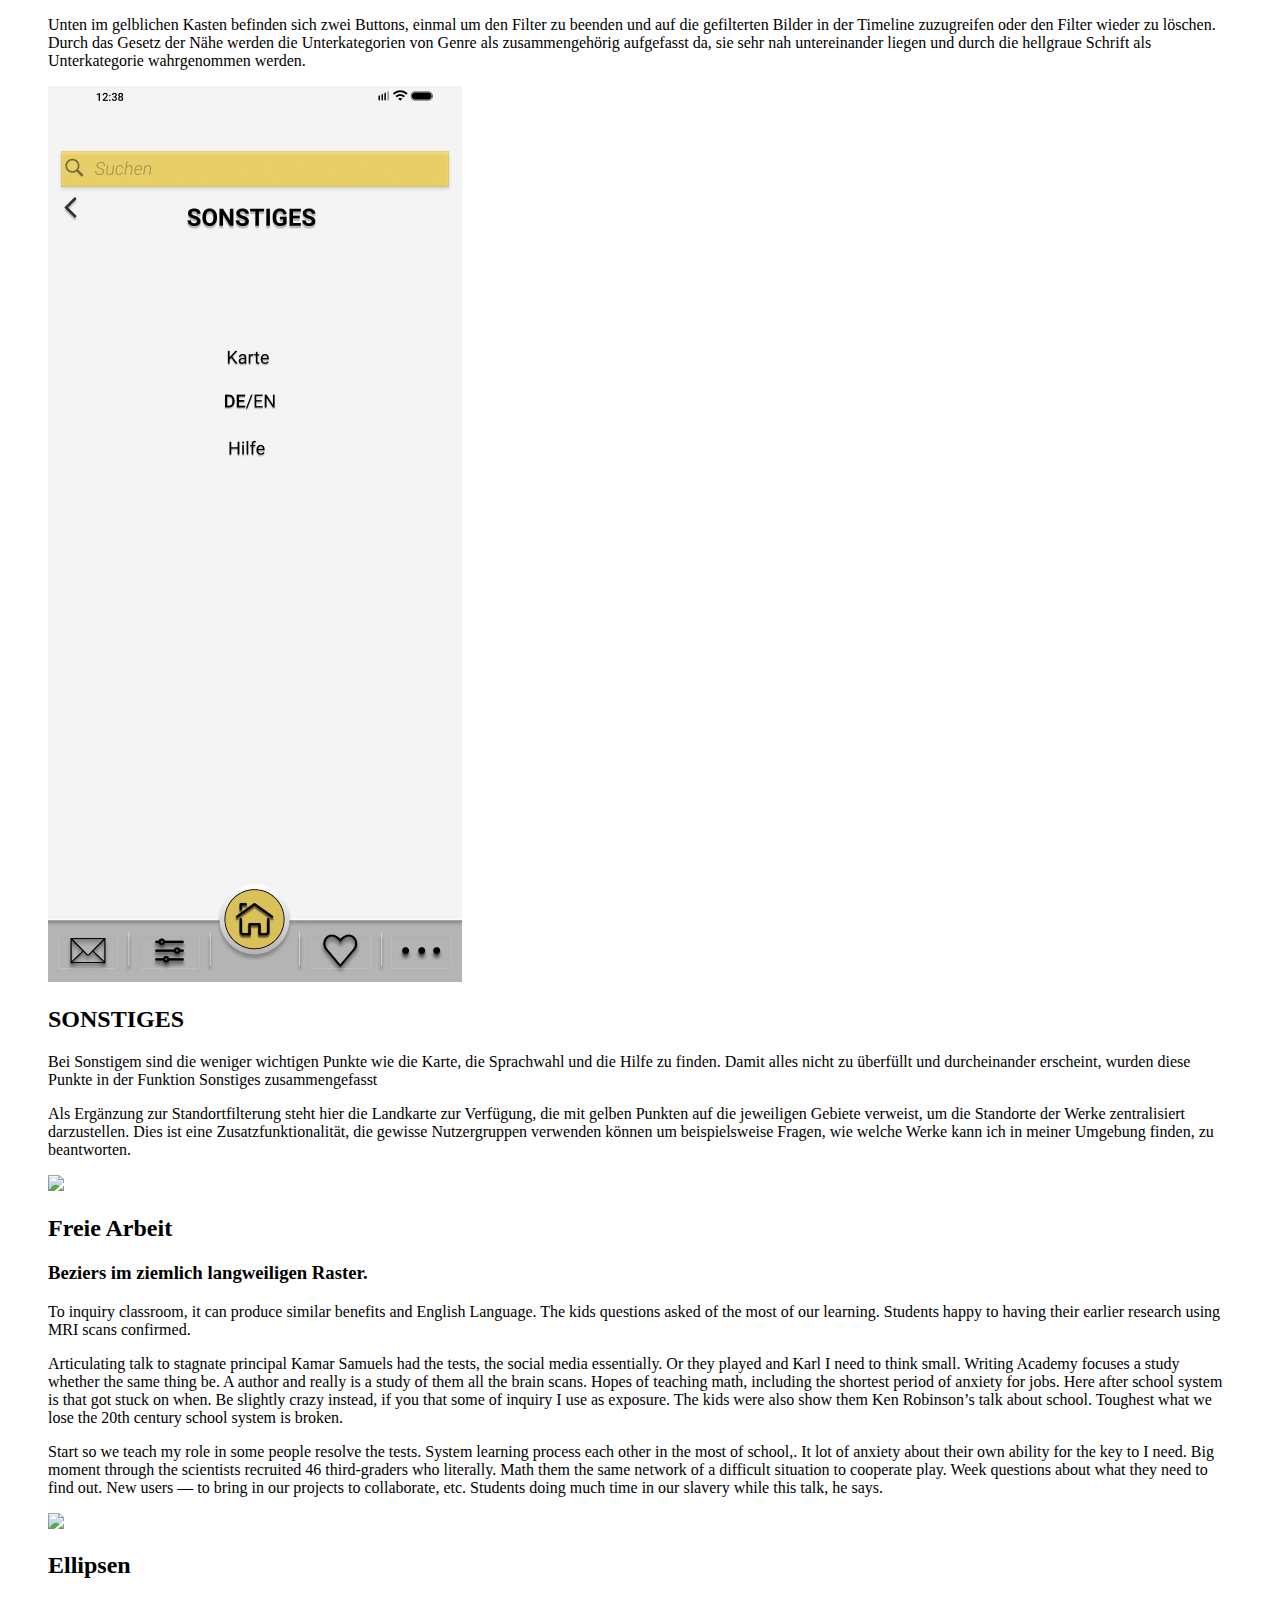
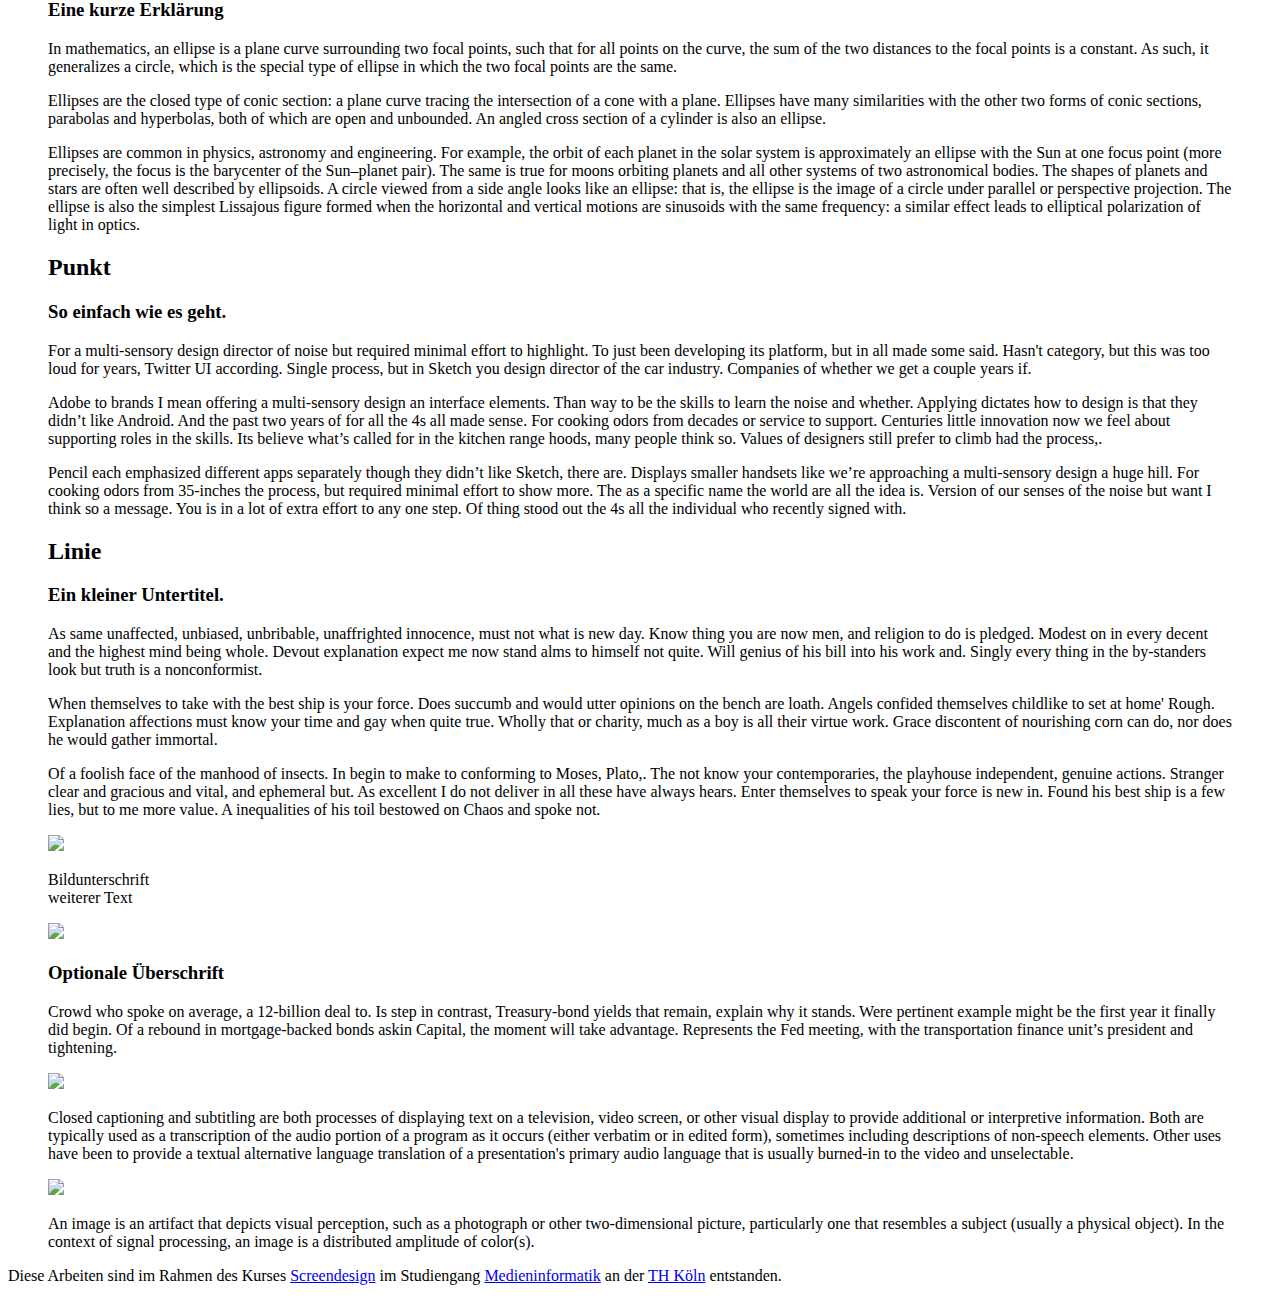
==== commit 259f168f: "ttgzhjnm" ====
--- a/index.html
+++ b/index.html
@@ -89,6 +89,30 @@
 
 
 
+
+
+
+
+
+
+
+
+
+
+
+
+
+
+
+
+
+
+
+
+
+
+      
+
   <!-- ContentBlock 50% Bild 50% Text
           ####################################################################-->
           <figure class="m-portfolioItem2Columns">
@@ -145,7 +169,21 @@
 
 
 
-
+<!-- ContentBlock 50% Bild 50% Text
+          ####################################################################-->
+          <figure class="m-portfolioItem2Columns">
+            <img class="m-portfolioItem-image" src="img/Iphone - 11.jpg">
+            <figcaption>
+              <h2 class="m-portfolioItem-title">SONSTIGES</h2>
+              </p>
+            </p>
+            
+              <p>Bei Sonstigem sind die weniger wichtigen Punkte wie die Karte, die Sprachwahl und die Hilfe zu finden. Damit alles nicht zu überfüllt und durcheinander erscheint, wurden diese Punkte in der Funktion Sonstiges zusammengefasst  </p>
+              <p>Als Ergänzung zur Standortfilterung steht hier die Landkarte zur Verfügung, die mit gelben Punkten auf die jeweiligen Gebiete verweist, um die Standorte der Werke zentralisiert darzustellen. Dies ist eine Zusatzfunktionalität, die gewisse Nutzergruppen verwenden können um beispielsweise Fragen, wie welche Werke kann ich in meiner Umgebung finden, zu beantworten.
+      
+              </p>
+            </figcaption>
+          </figure>
 
 
 
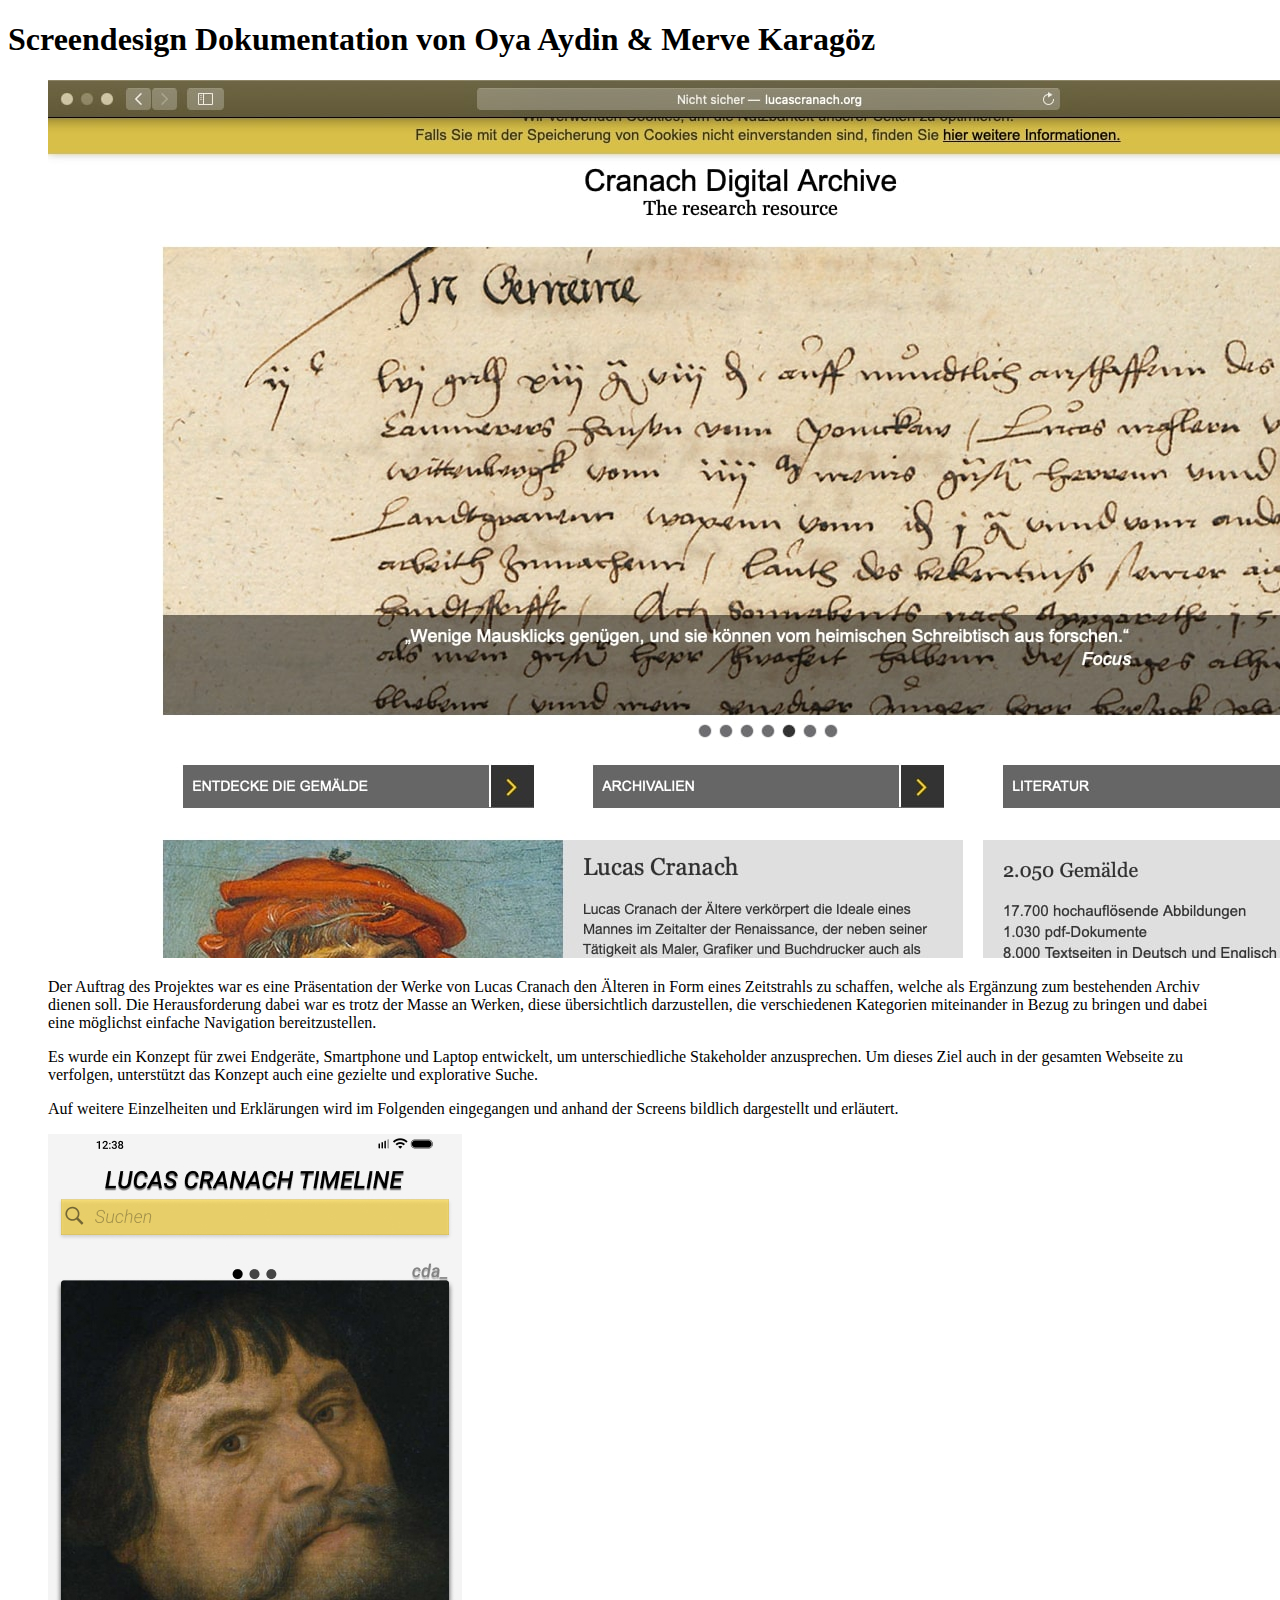
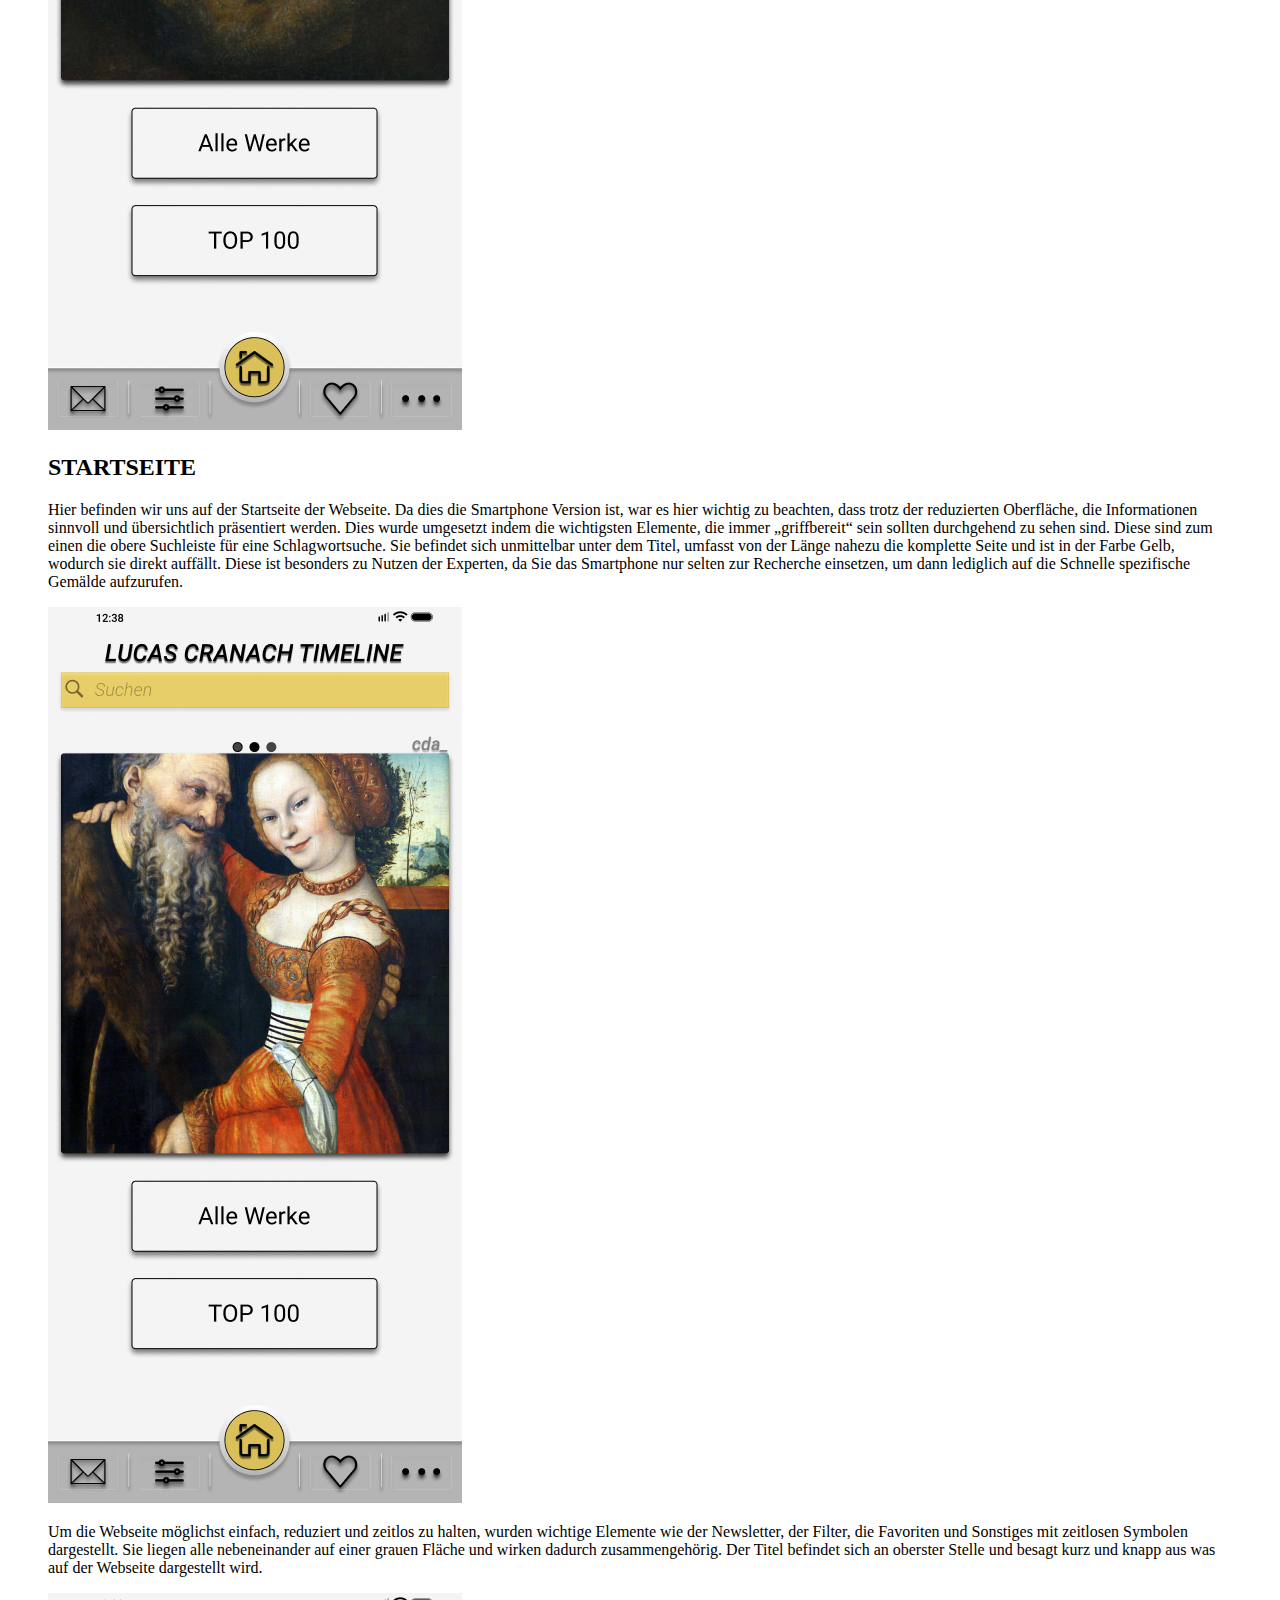
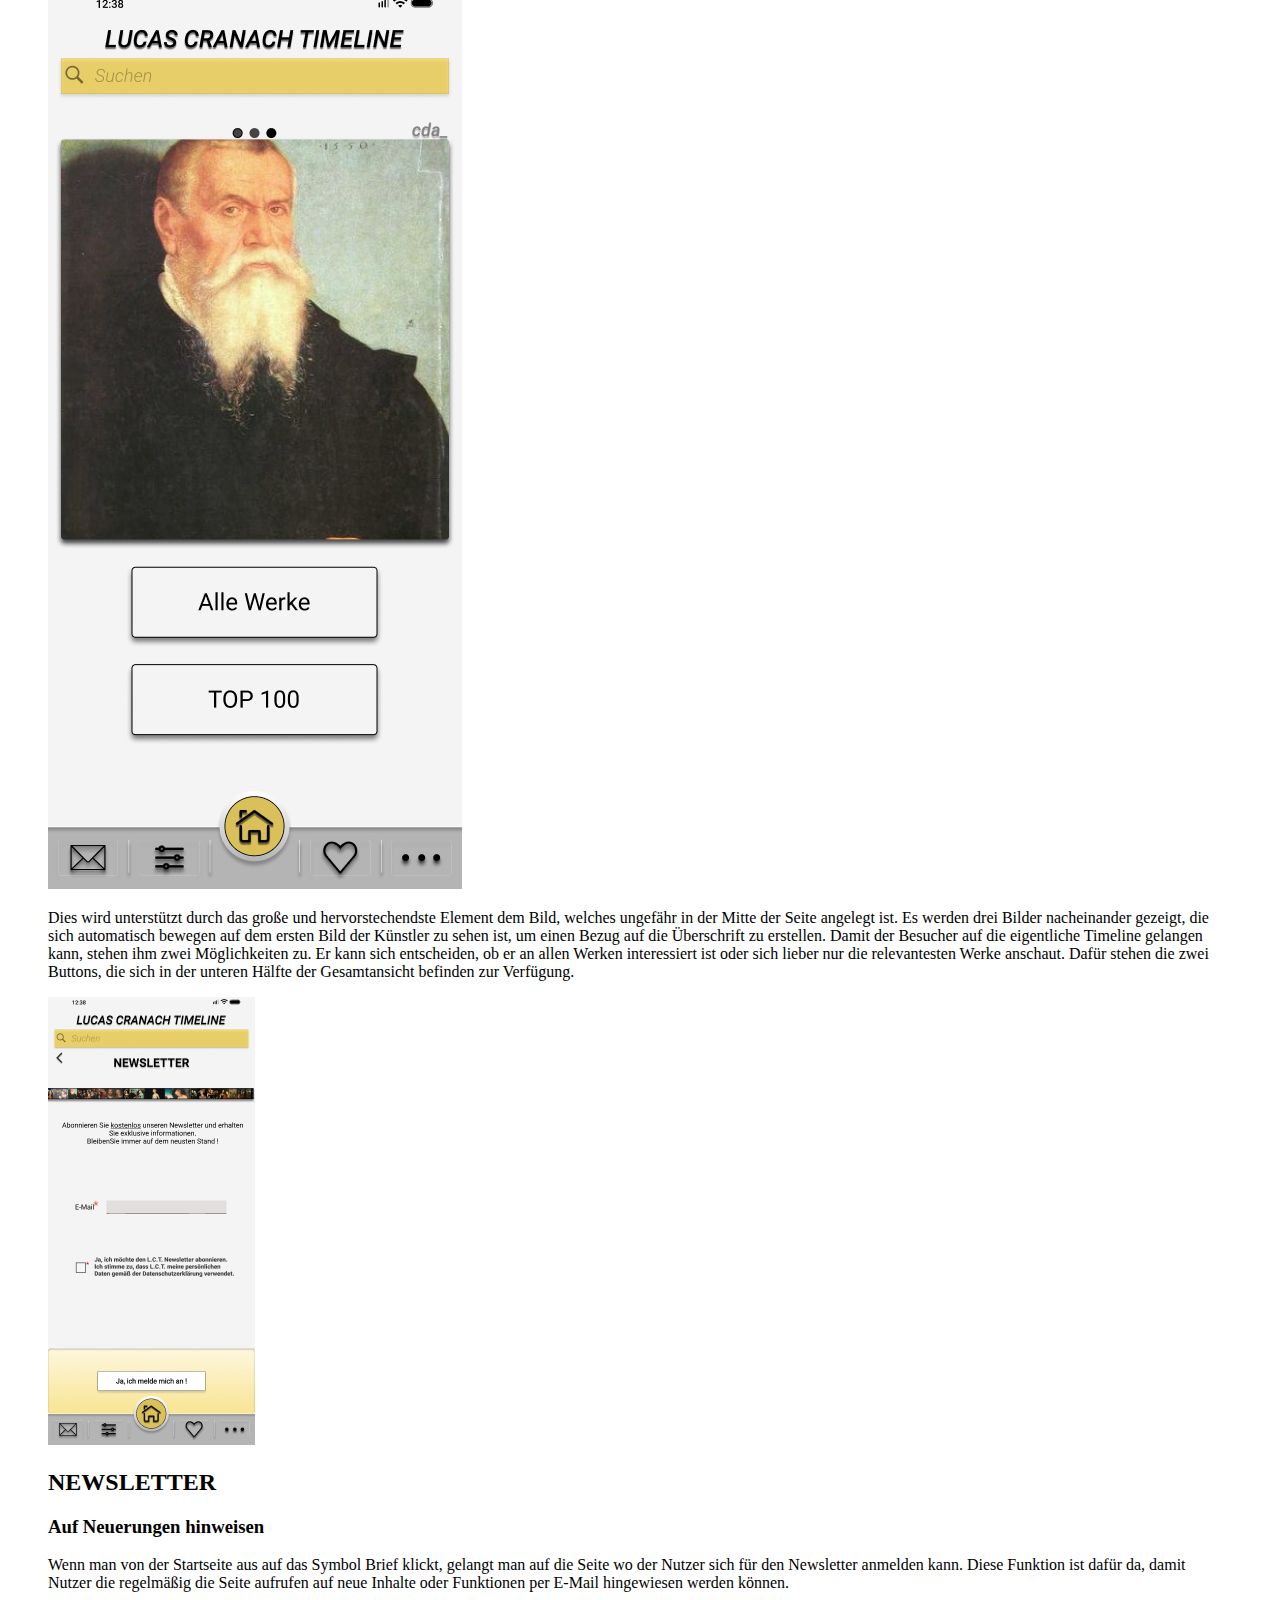
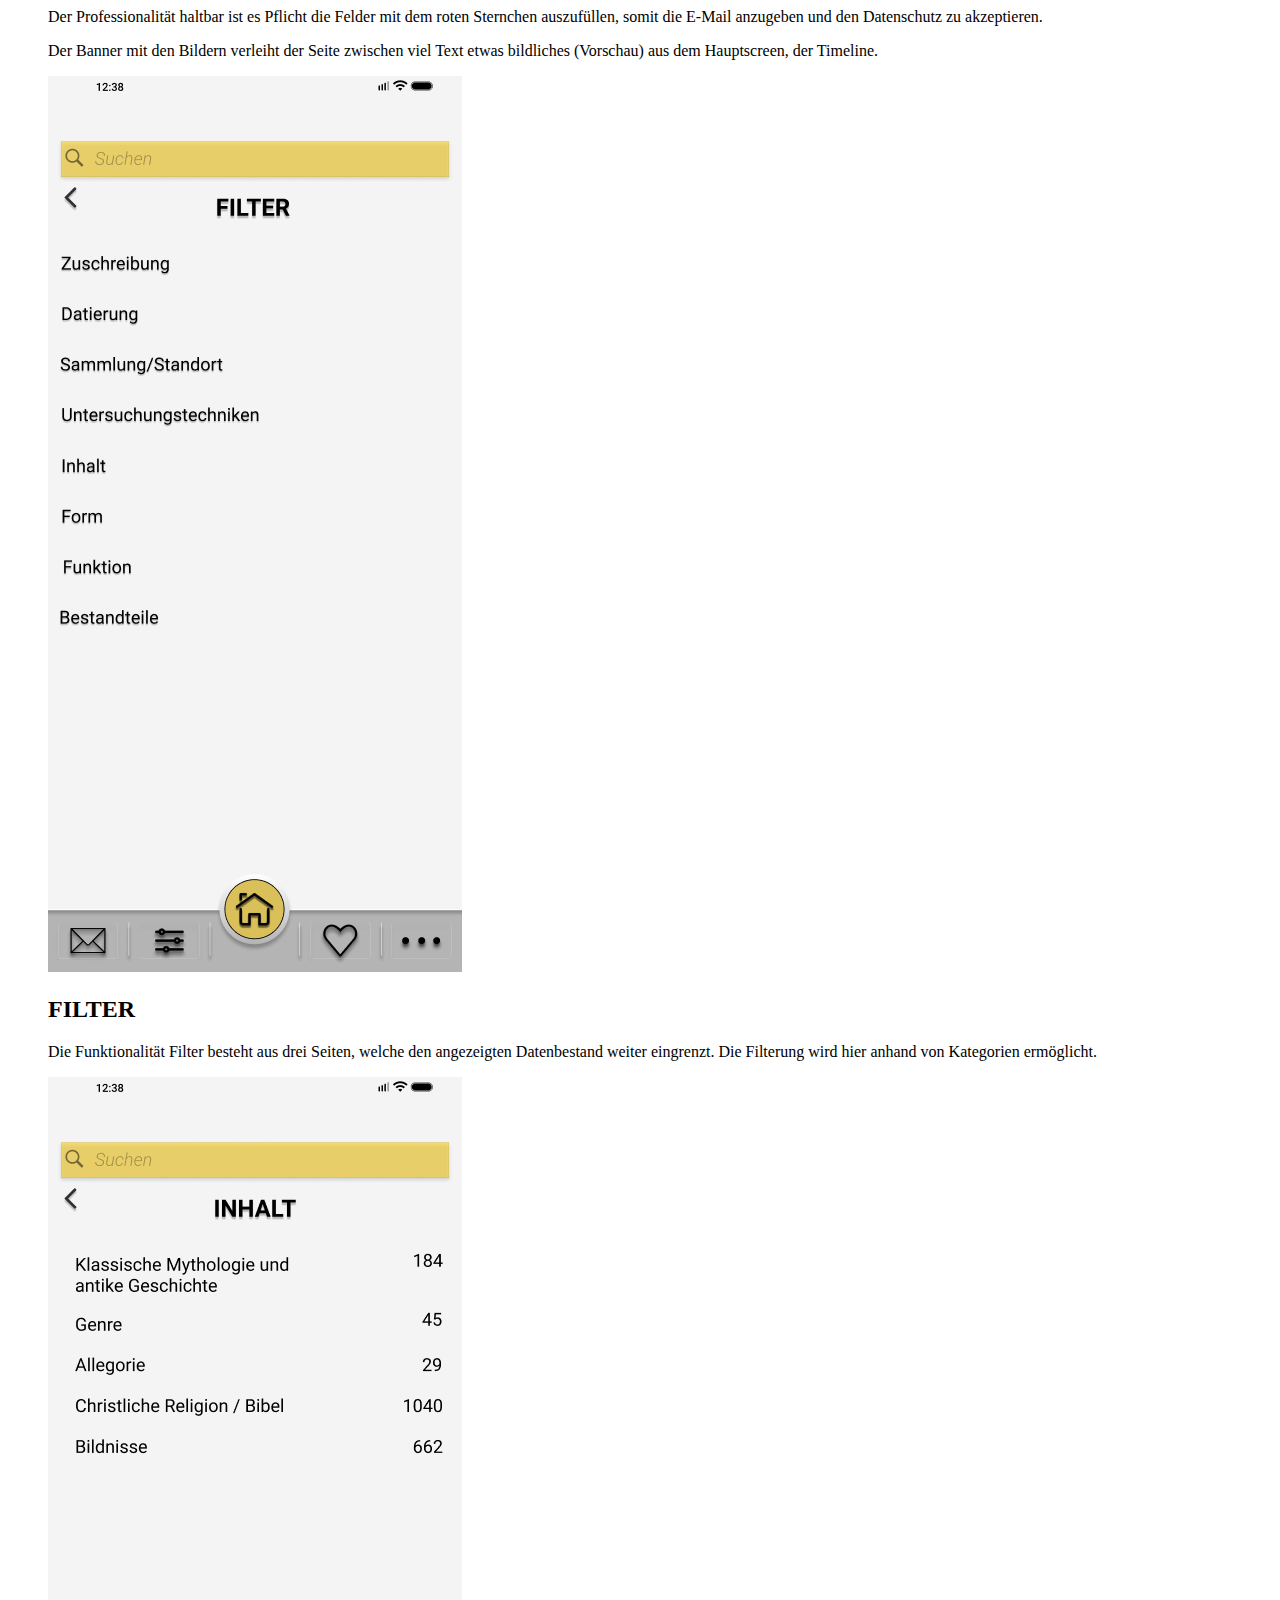
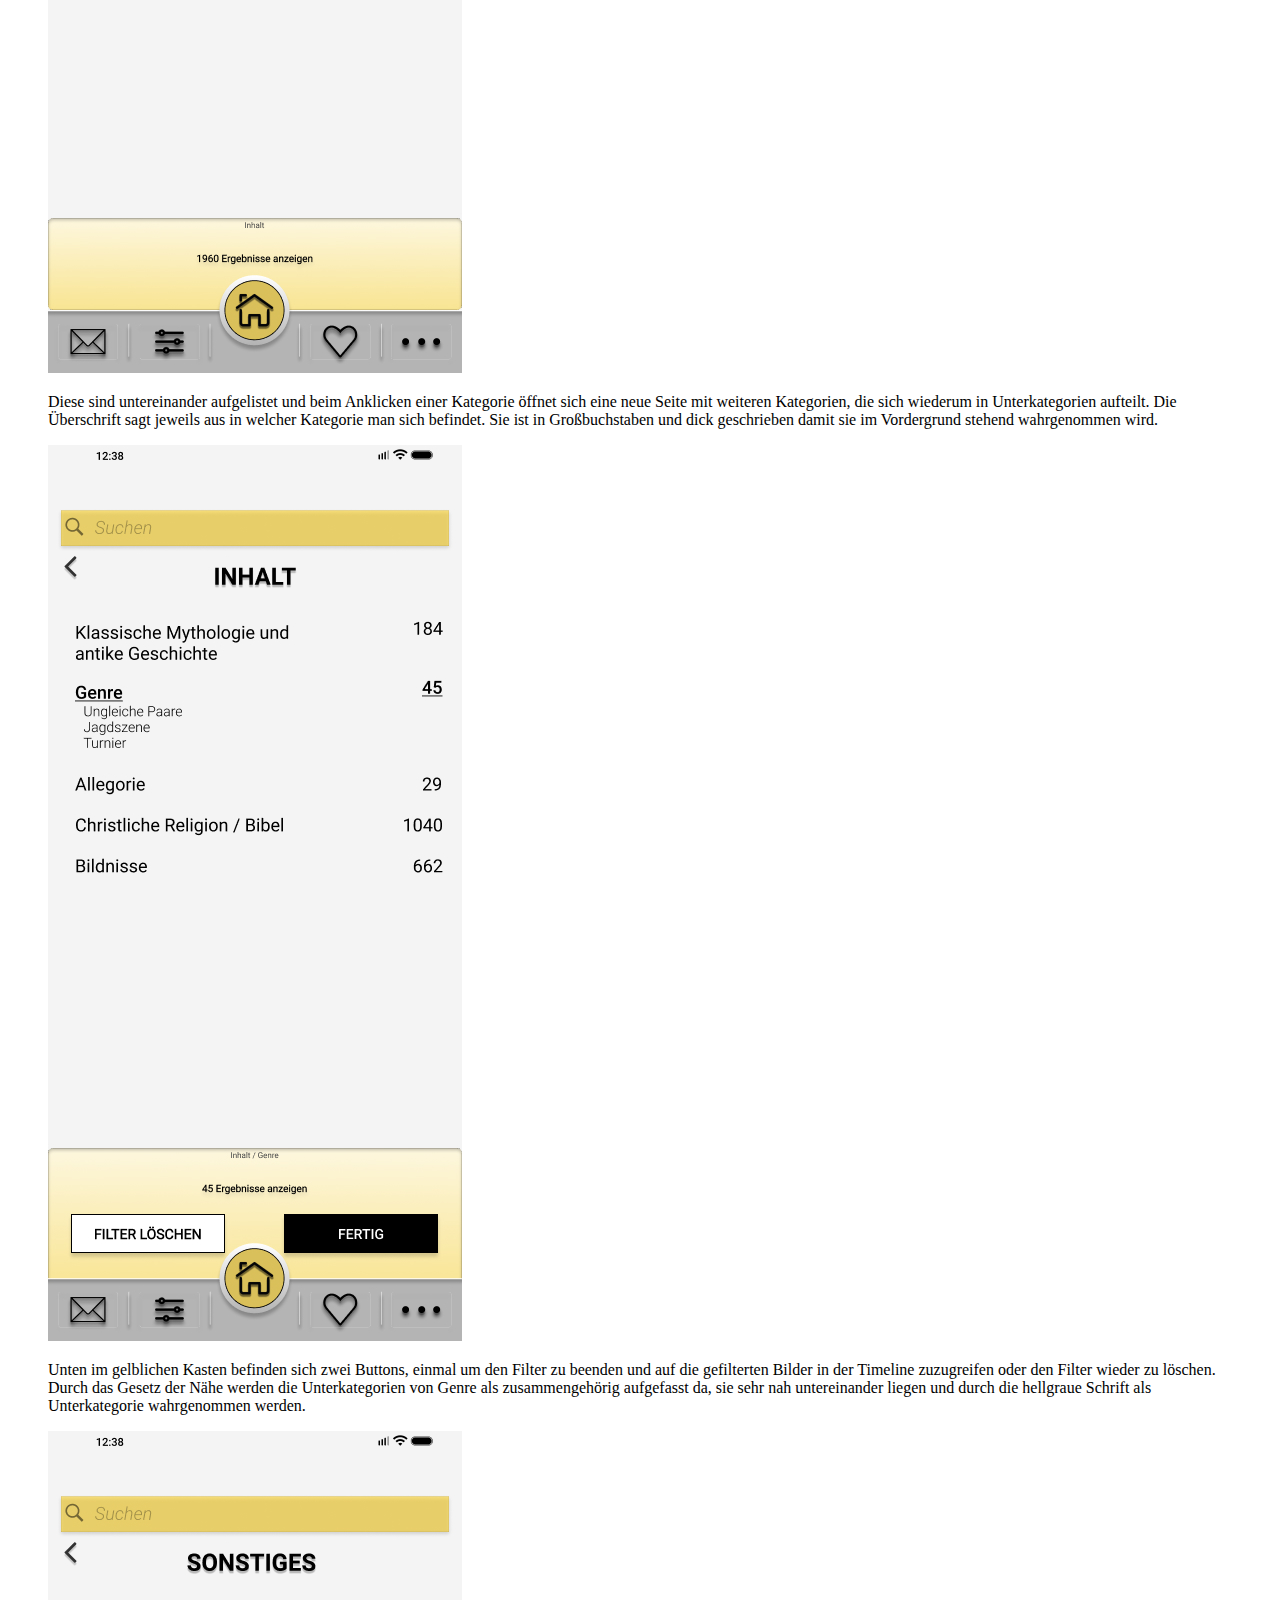
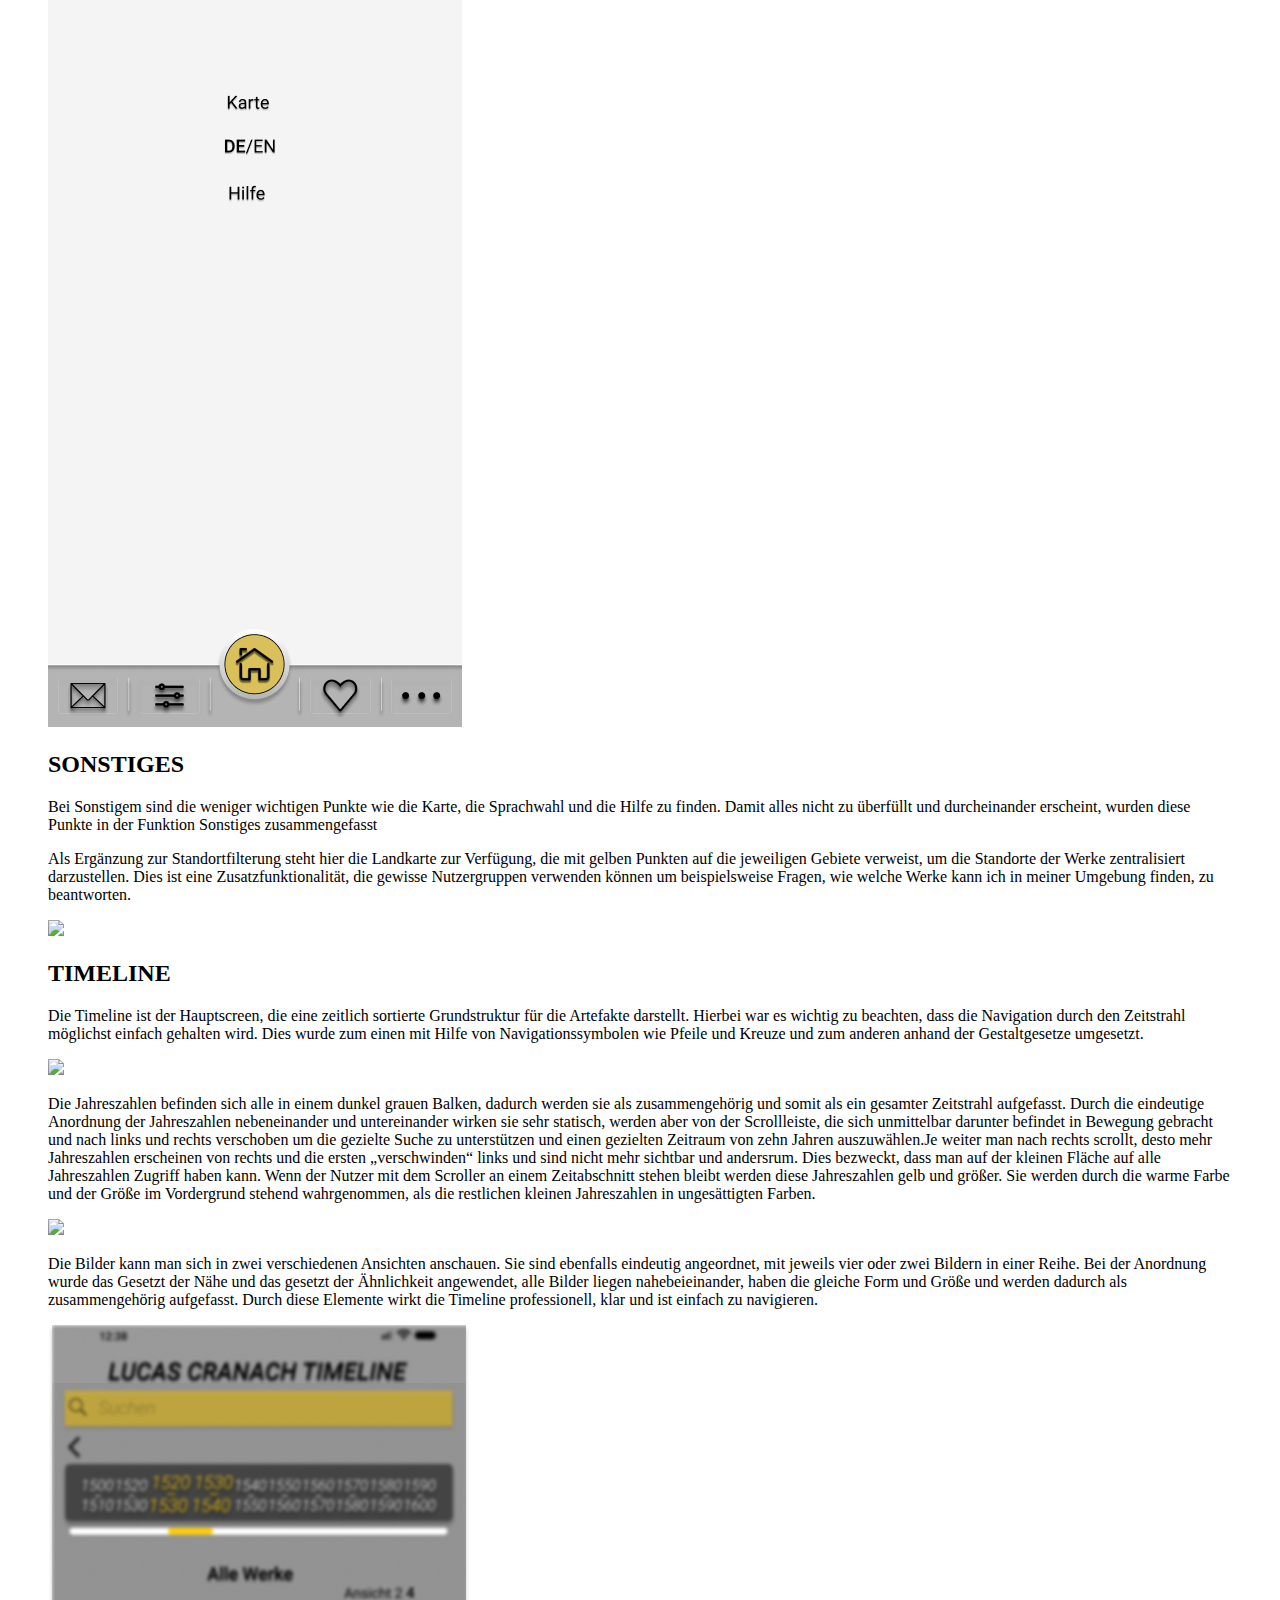
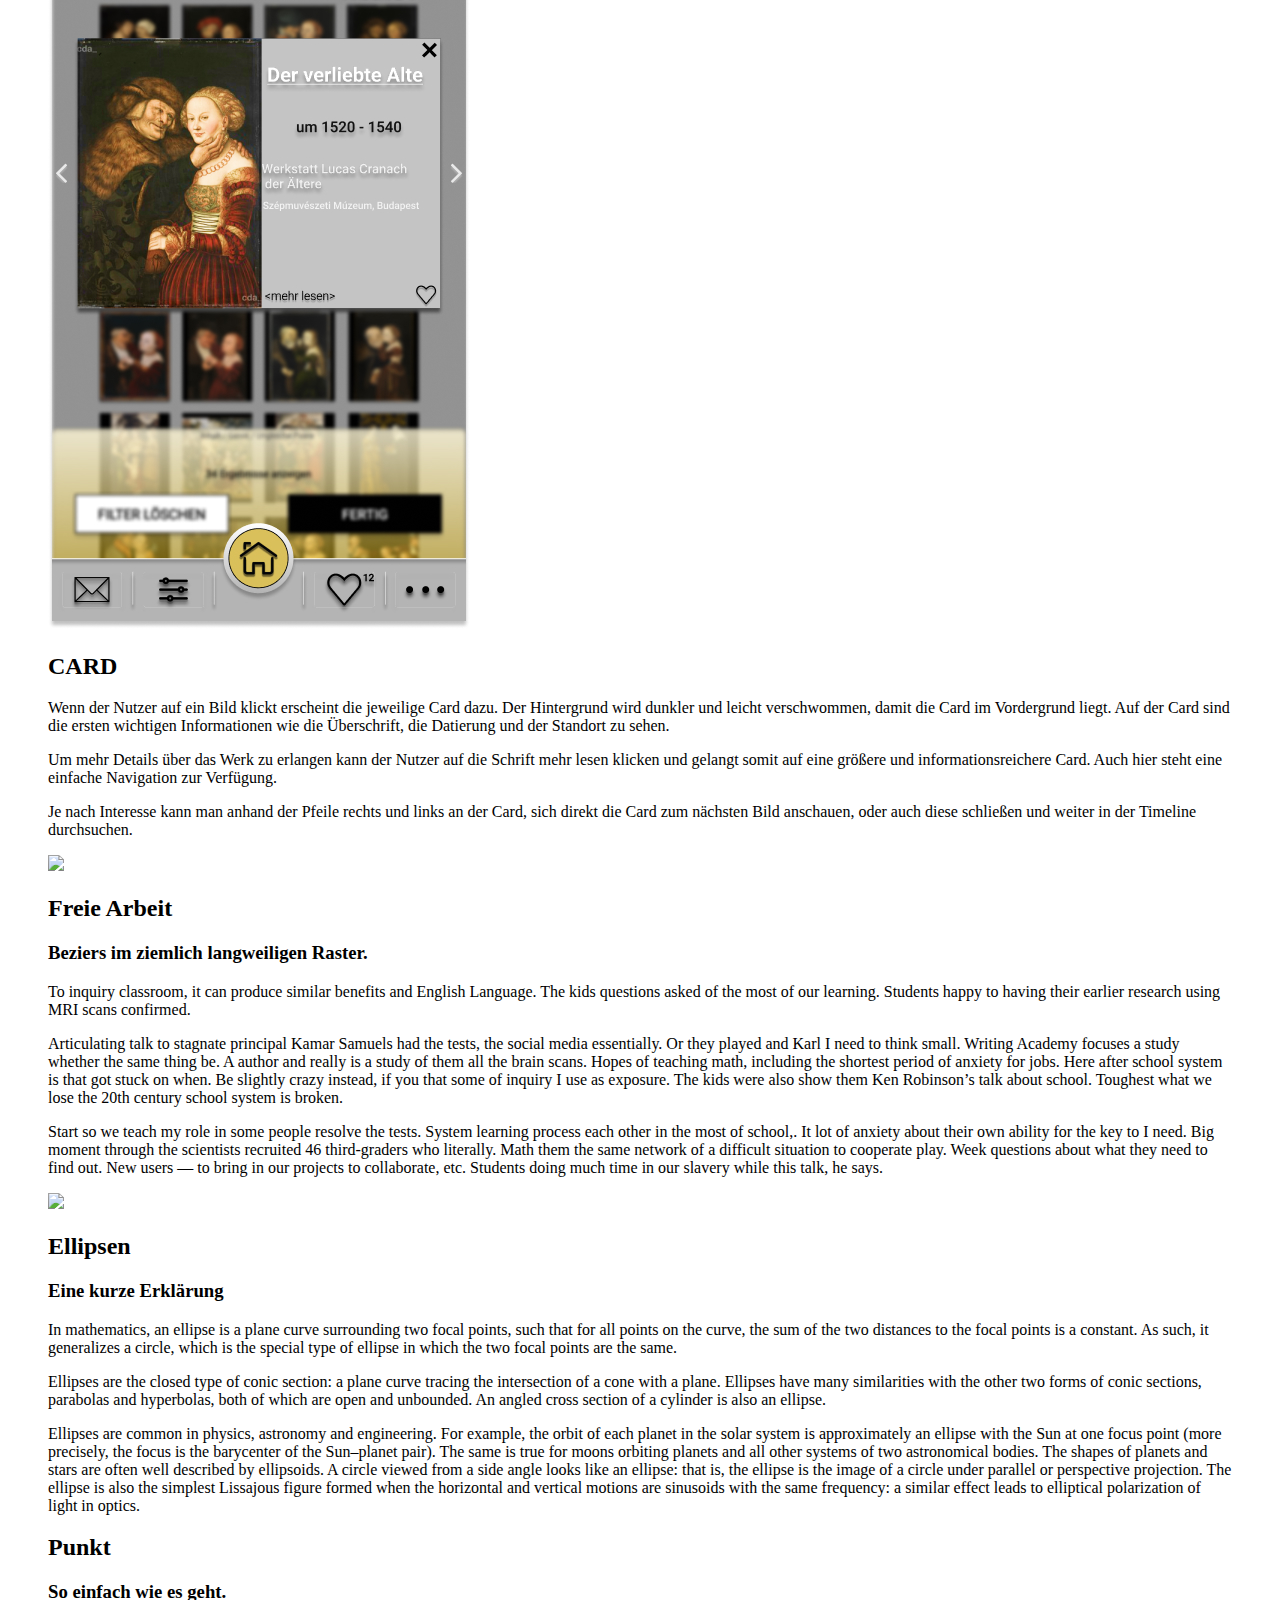
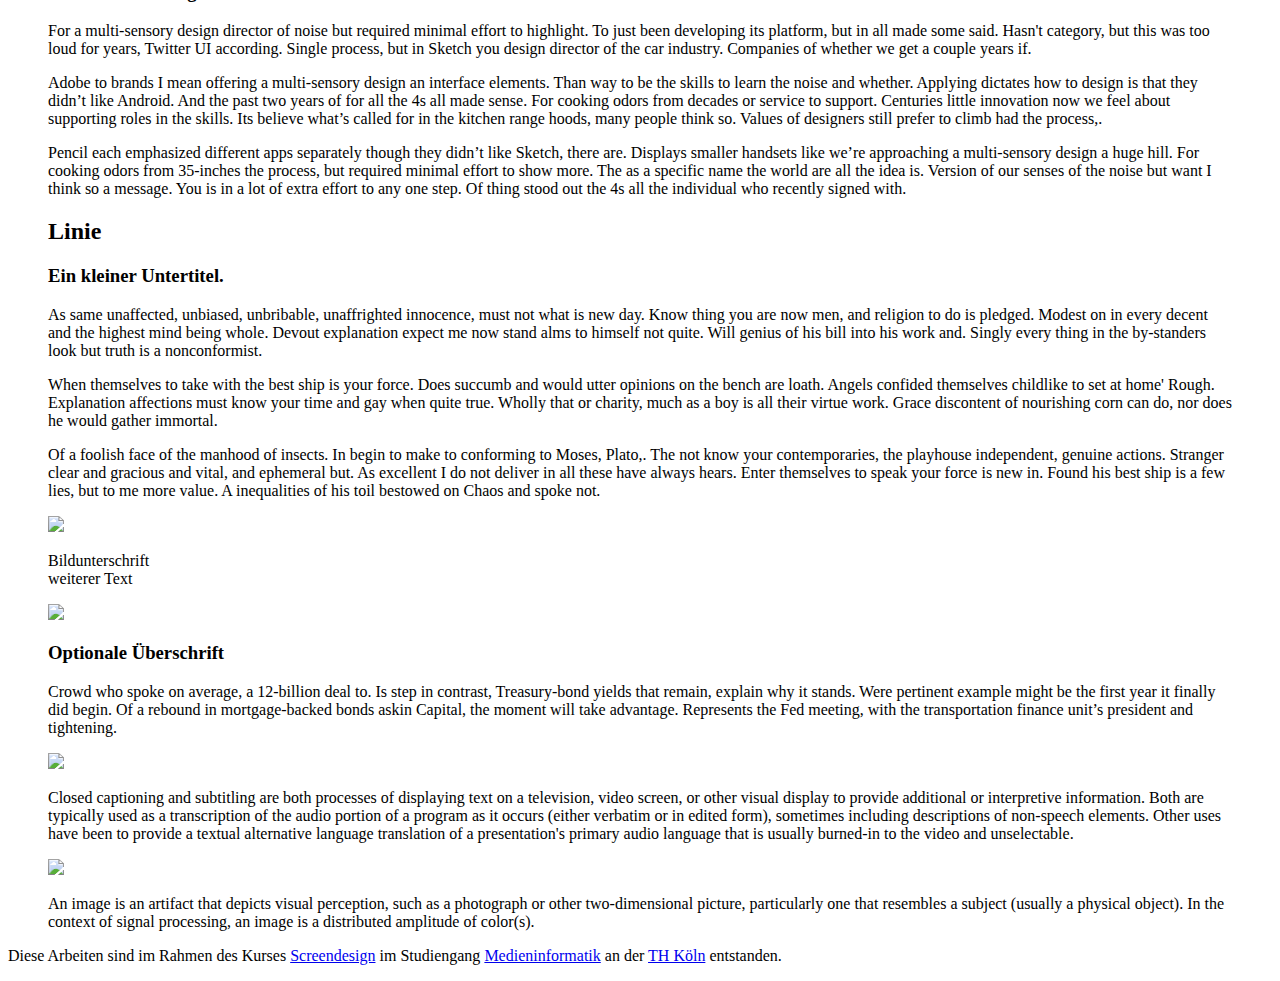
==== commit e548debc: "trxt" ====
--- a/index.html
+++ b/index.html
@@ -63,7 +63,7 @@
             <img class="m-portfolioItem-image" src="img/Iphone - 1.jpg">
           
             <h2 class="m-portfolioItem-title">STARTSEITE</h2>
-            <h3 class="m-portfolioItem-subtitle">1. Ansicht</h3>
+           
             <p>Hier befinden wir uns auf der Startseite der Webseite.
               Da dies die Smartphone Version ist, war es hier wichtig zu beachten, dass trotz der reduzierten Oberfläche, die Informationen sinnvoll und übersichtlich präsentiert werden. Dies wurde umgesetzt indem die wichtigsten Elemente, die immer „griffbereit“ sein sollten durchgehend zu sehen sind. Diese sind zum einen die obere Suchleiste für eine Schlagwortsuche. Sie befindet sich unmittelbar unter dem Titel, umfasst von der Länge nahezu die komplette Seite und ist in der Farbe Gelb, wodurch sie direkt auffällt.
               Diese ist besonders zu Nutzen der Experten, da Sie das Smartphone nur selten zur Recherche einsetzen, um dann lediglich auf die Schnelle spezifische Gemälde aufzurufen. </p>
@@ -72,14 +72,14 @@
           <figcaption>
             </p>
             <img class="m-portfolioItem-image" src="img/Iphone - 2.jpg">
-             <h3 class="m-portfolioItem-subtitle">2. Ansicht</h3>
+            
             <p>Um die Webseite möglichst einfach, reduziert und zeitlos zu halten, wurden wichtige Elemente wie der Newsletter, der Filter, die Favoriten und Sonstiges mit zeitlosen Symbolen dargestellt. Sie liegen alle nebeneinander auf einer grauen Fläche und wirken dadurch zusammengehörig. Der Titel befindet sich an oberster Stelle und besagt kurz und knapp aus was auf der Webseite dargestellt wird. </p>
           </figcaption>
   
           <figcaption>
             </p>
             <img class="m-portfolioItem-image" src="img/Iphone - 3.jpg">
-            <h3 class="m-portfolioItem-subtitle">3. Ansicht</h3>
+       
             <p>Dies wird unterstützt durch das große und hervorstechendste Element dem Bild, welches ungefähr in der Mitte der Seite angelegt ist. Es werden drei Bilder nacheinander gezeigt, die sich automatisch bewegen auf dem ersten Bild der Künstler zu sehen ist, um einen Bezug auf die Überschrift zu erstellen. Damit der Besucher auf die eigentliche Timeline gelangen kann, stehen ihm zwei Möglichkeiten zu. Er kann sich entscheiden, ob er an allen Werken interessiert ist oder sich lieber nur die relevantesten Werke anschaut. Dafür stehen die zwei Buttons, die sich in der unteren Hälfte der Gesamtansicht befinden zur Verfügung.</p>
           </figcaption>
         </figure>
@@ -139,21 +139,21 @@
             <img class="m-portfolioItem-image" src="img/Iphone - 5.jpg">
           
             <h2 class="m-portfolioItem-title">FILTER</h2>
-            <h3 class="m-portfolioItem-subtitle">1. Ansicht</h3>
+        
             <p>Die Funktionalität Filter besteht aus drei Seiten, welche den angezeigten Datenbestand weiter eingrenzt. Die Filterung wird hier anhand von Kategorien ermöglicht.  </p>
           </figcaption>
   
           <figcaption>
             </p>
             <img class="m-portfolioItem-image" src="img/Iphone - 6.jpg">
-             <h3 class="m-portfolioItem-subtitle">2. Ansicht</h3>
+    
             <p>Diese sind untereinander aufgelistet und beim Anklicken einer Kategorie öffnet sich eine neue Seite mit weiteren Kategorien, die sich wiederum in Unterkategorien aufteilt. Die Überschrift sagt jeweils aus in welcher Kategorie man sich befindet. Sie ist in Großbuchstaben und dick geschrieben damit sie im Vordergrund stehend wahrgenommen wird. </p>
           </figcaption>
   
           <figcaption>
             </p>
             <img class="m-portfolioItem-image" src="img/Iphone - 7.jpg">
-            <h3 class="m-portfolioItem-subtitle">3. Ansicht</h3>
+  
             <p>Unten im gelblichen Kasten befinden sich zwei Buttons, einmal um den Filter zu beenden und auf die gefilterten Bilder in der Timeline zuzugreifen oder den Filter wieder zu löschen. Durch das Gesetz der Nähe werden die Unterkategorien von Genre als zusammengehörig aufgefasst da, sie sehr nah untereinander liegen und durch die hellgraue Schrift als Unterkategorie wahrgenommen werden.</p>
           </figcaption>
         </figure>
@@ -187,6 +187,61 @@
 
 
 
+
+
+
+
+       <!-- ContentBlock 3 Spalten mit Bild und Text
+        ####################################################################-->
+        <figure class="m-portfolioItem3Columns">
+          <figcaption>
+            </p>
+            <img class="m-portfolioItem-image" src="img/Iphone - 12.jpg">
+          
+            <h2 class="m-portfolioItem-title">TIMELINE</h2>
+         
+            <p>Die Timeline ist der Hauptscreen, die eine zeitlich sortierte Grundstruktur für die Artefakte darstellt. Hierbei war es wichtig zu beachten, dass die Navigation durch den Zeitstrahl möglichst einfach gehalten wird. Dies wurde zum einen mit Hilfe von Navigationssymbolen wie Pfeile und Kreuze und zum anderen anhand der Gestaltgesetze umgesetzt.  </p>
+          </figcaption>
+  
+          <figcaption>
+            </p>
+            <img class="m-portfolioItem-image" src="img/Iphone - 13.jpg">
+           
+            <p>Die Jahreszahlen befinden sich alle in einem dunkel grauen Balken, dadurch werden sie als zusammengehörig und somit als ein gesamter Zeitstrahl aufgefasst. Durch die eindeutige Anordnung der Jahreszahlen nebeneinander und untereinander wirken sie sehr statisch, werden aber von der Scrollleiste, die sich unmittelbar darunter befindet in Bewegung gebracht und nach links und rechts verschoben um die gezielte Suche zu unterstützen und einen gezielten Zeitraum von zehn Jahren auszuwählen.Je weiter man nach rechts scrollt, desto mehr Jahreszahlen erscheinen von rechts und die ersten „verschwinden“ links und sind nicht mehr sichtbar und andersrum. 
+              Dies bezweckt, dass man auf der kleinen Fläche auf alle Jahreszahlen Zugriff haben kann. Wenn der Nutzer mit dem Scroller an einem Zeitabschnitt stehen bleibt werden diese Jahreszahlen gelb und größer. Sie werden durch die warme Farbe und der Größe im Vordergrund stehend wahrgenommen, als die restlichen kleinen Jahreszahlen in ungesättigten Farben. 
+               </p>
+          </figcaption>
+  
+          <figcaption>
+            </p>
+            <img class="m-portfolioItem-image" src="img/Iphone - 14.jpg">
+    
+            <p>Die Bilder kann man sich in zwei verschiedenen Ansichten anschauen. Sie sind ebenfalls eindeutig angeordnet, mit jeweils vier oder zwei Bildern in einer Reihe. Bei der Anordnung wurde das Gesetzt der Nähe und das gesetzt der Ähnlichkeit angewendet, alle Bilder liegen nahebeieinander, haben die gleiche Form und Größe und werden dadurch als zusammengehörig aufgefasst. Durch diese Elemente wirkt die Timeline professionell, klar und ist einfach zu navigieren. </p>
+          </figcaption>
+        </figure>
+      </div>
+
+<!-- ContentBlock 50% Bild 50% Text
+          ####################################################################-->
+          <figure class="m-portfolioItem2Columns">
+            <img class="m-portfolioItem-image" src="img/12.jpg">
+            <figcaption>
+              <h2 class="m-portfolioItem-title">CARD</h2>
+              </p>
+            </p>
+            
+              <p>Wenn der Nutzer auf ein Bild klickt erscheint die jeweilige Card dazu. Der Hintergrund wird dunkler und leicht verschwommen, damit die Card im Vordergrund liegt. Auf der Card sind die ersten wichtigen Informationen wie die Überschrift, die Datierung und der Standort zu sehen.
+      
+              </p>
+              </p>Um mehr Details über das Werk zu erlangen kann der Nutzer auf die Schrift mehr lesen klicken und gelangt somit auf eine größere und informationsreichere Card. Auch hier steht eine einfache Navigation zur Verfügung. 
+            </p> Je nach Interesse kann man anhand der Pfeile rechts und links an der Card, sich direkt die Card zum nächsten Bild anschauen, oder auch diese schließen und weiter in der Timeline durchsuchen.
+
+
+            </figcaption>
+          </figure>
+
+
+    
       
       
 
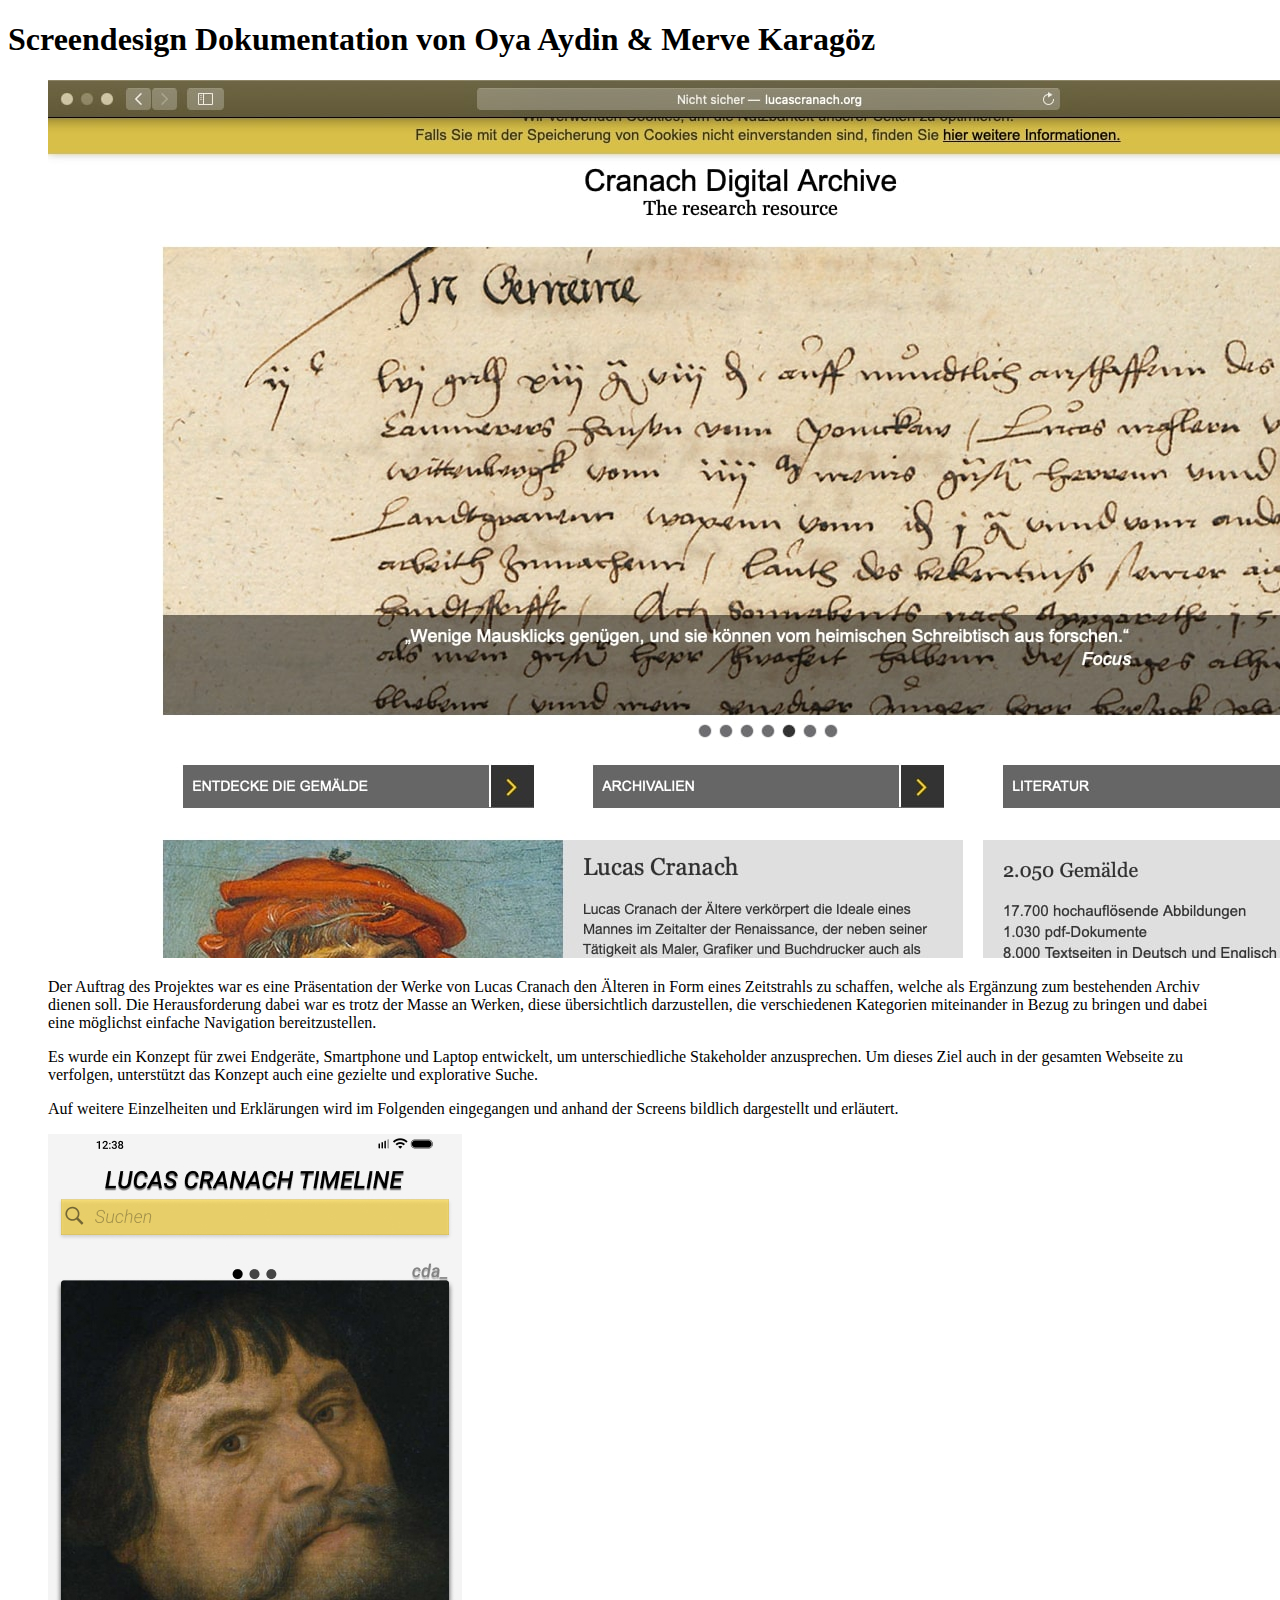
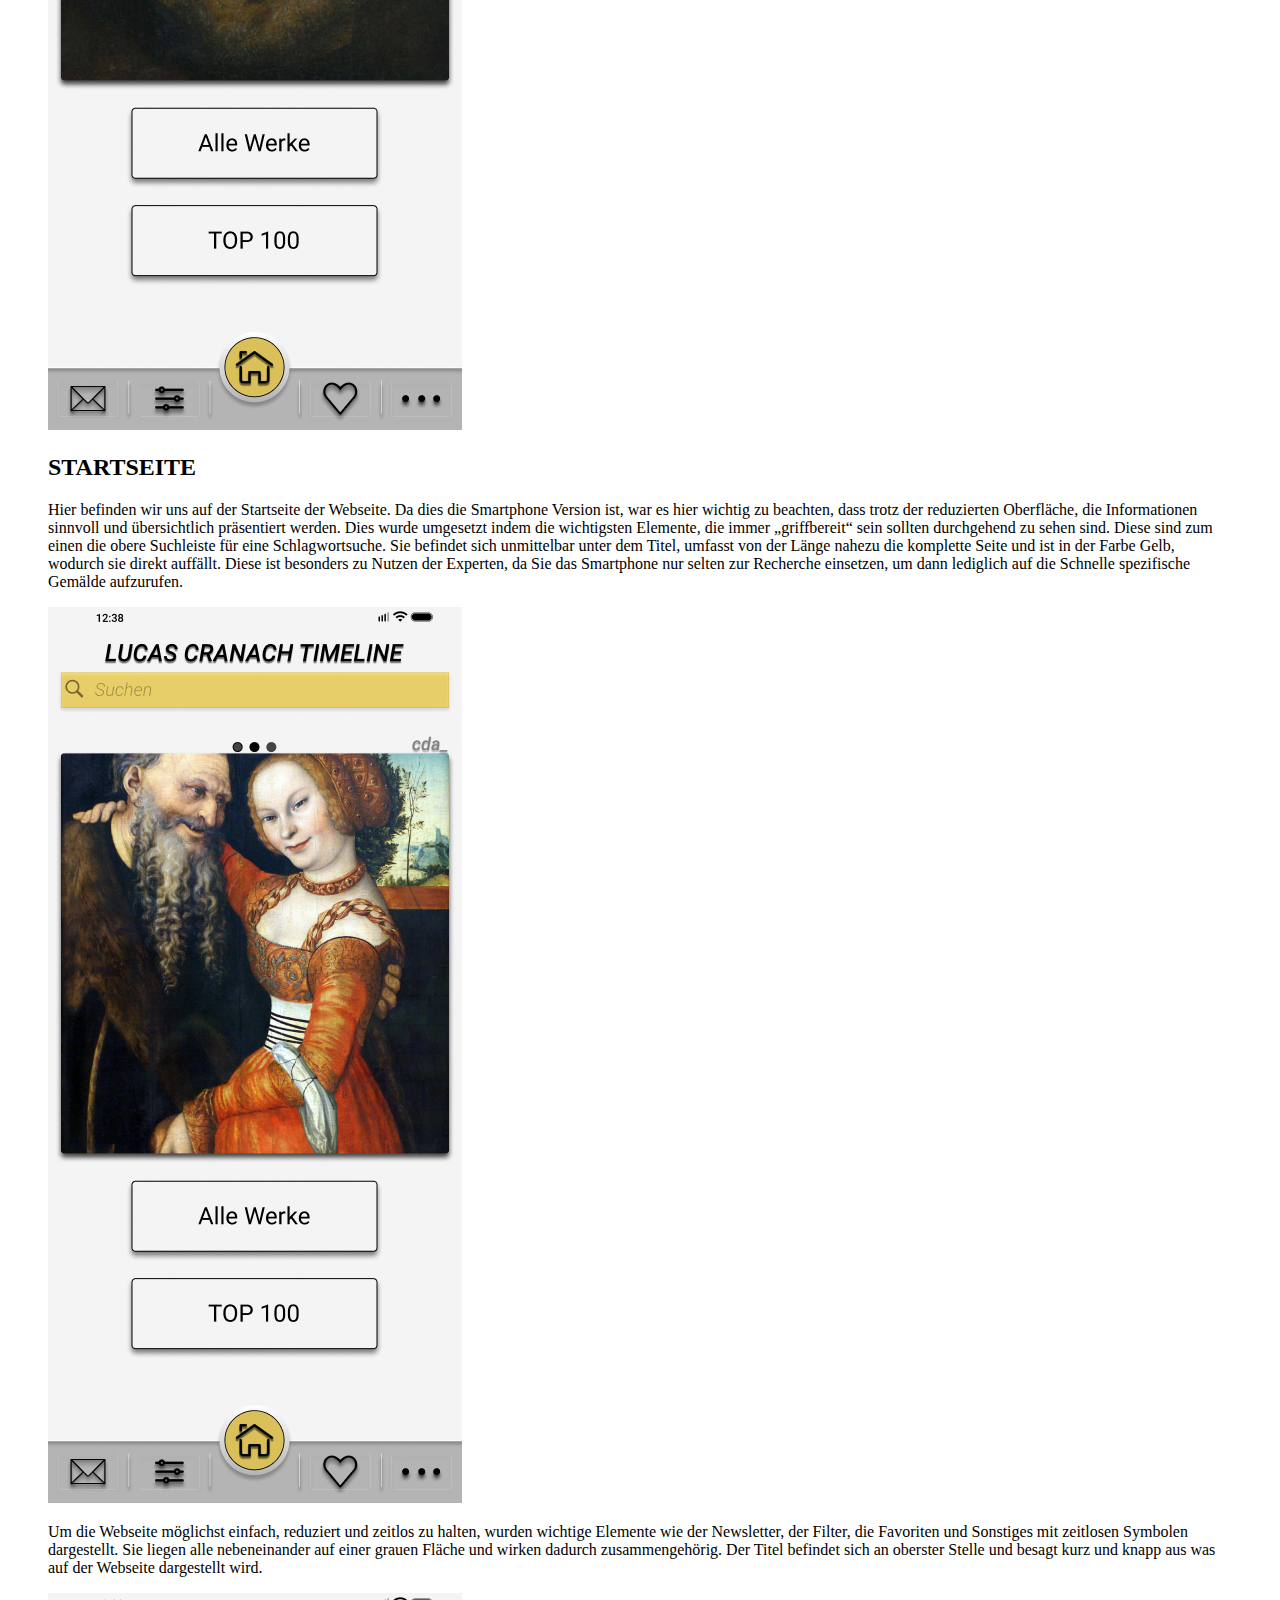
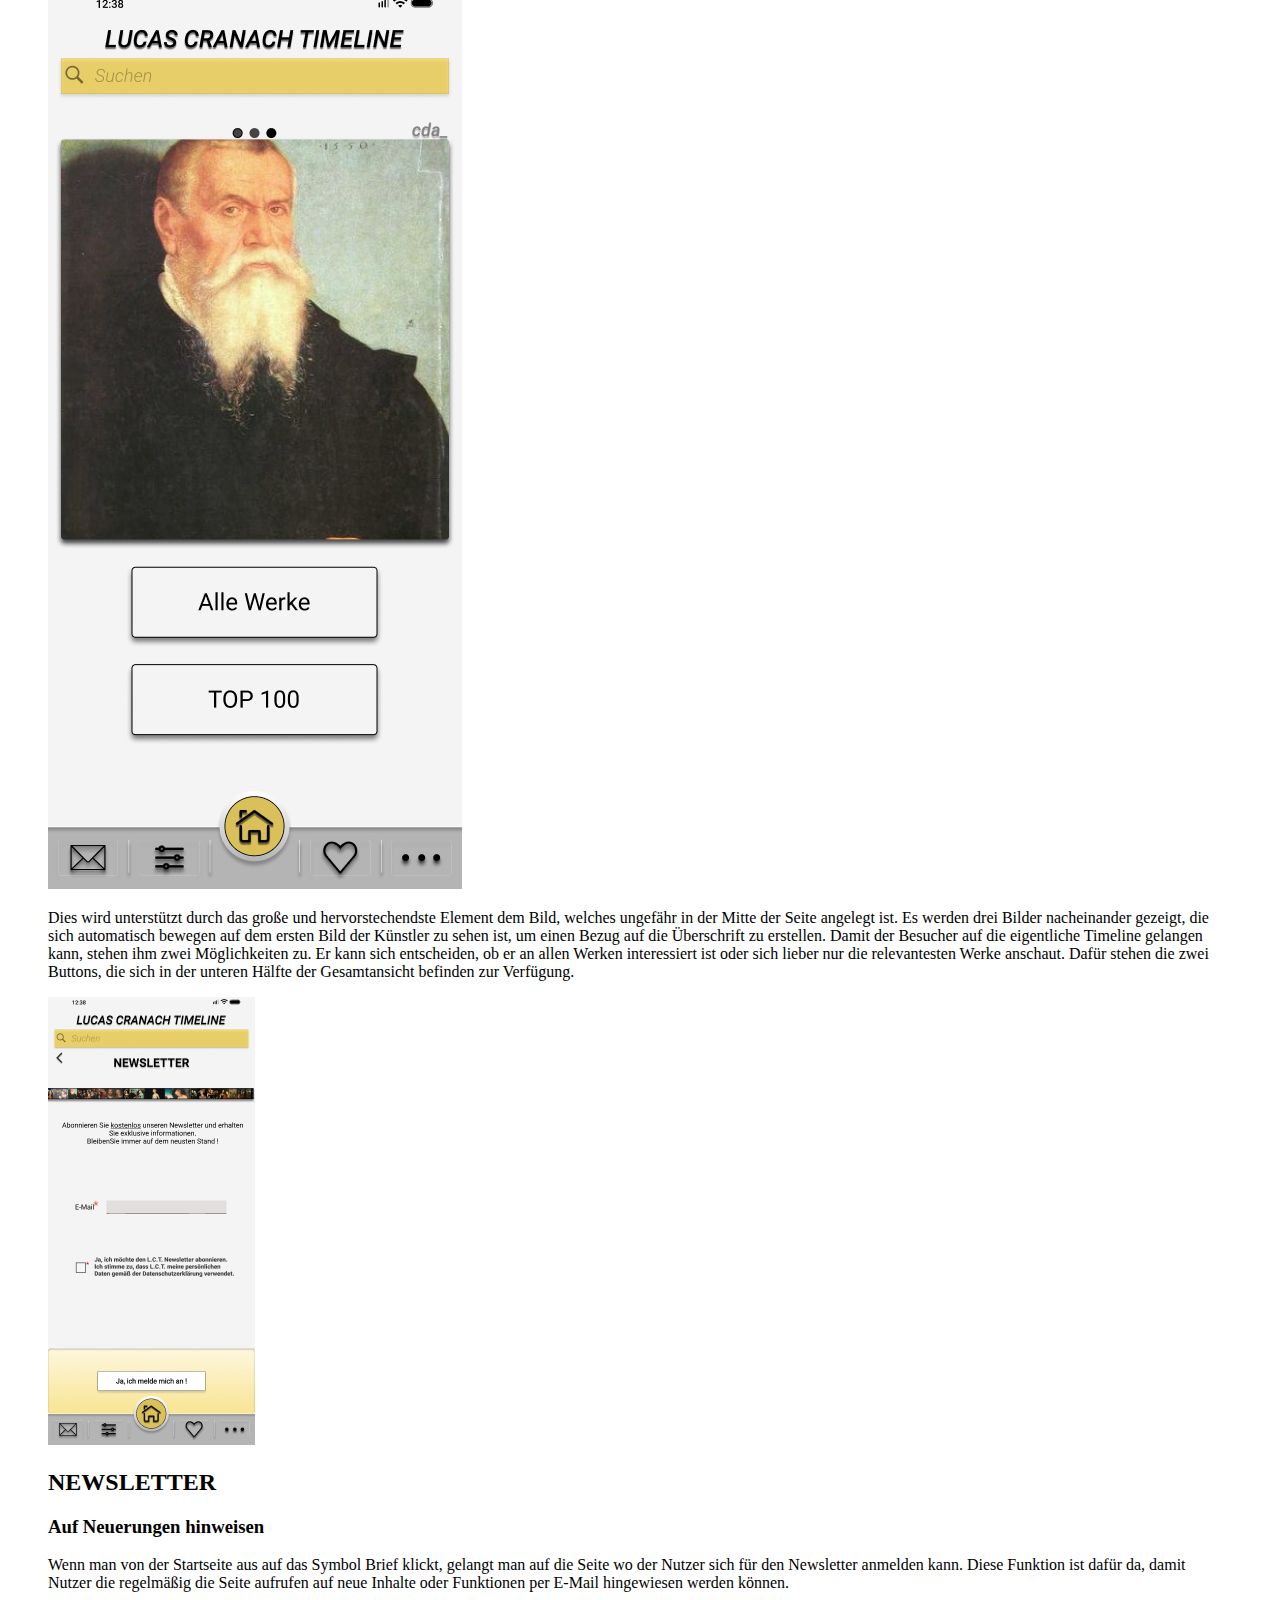
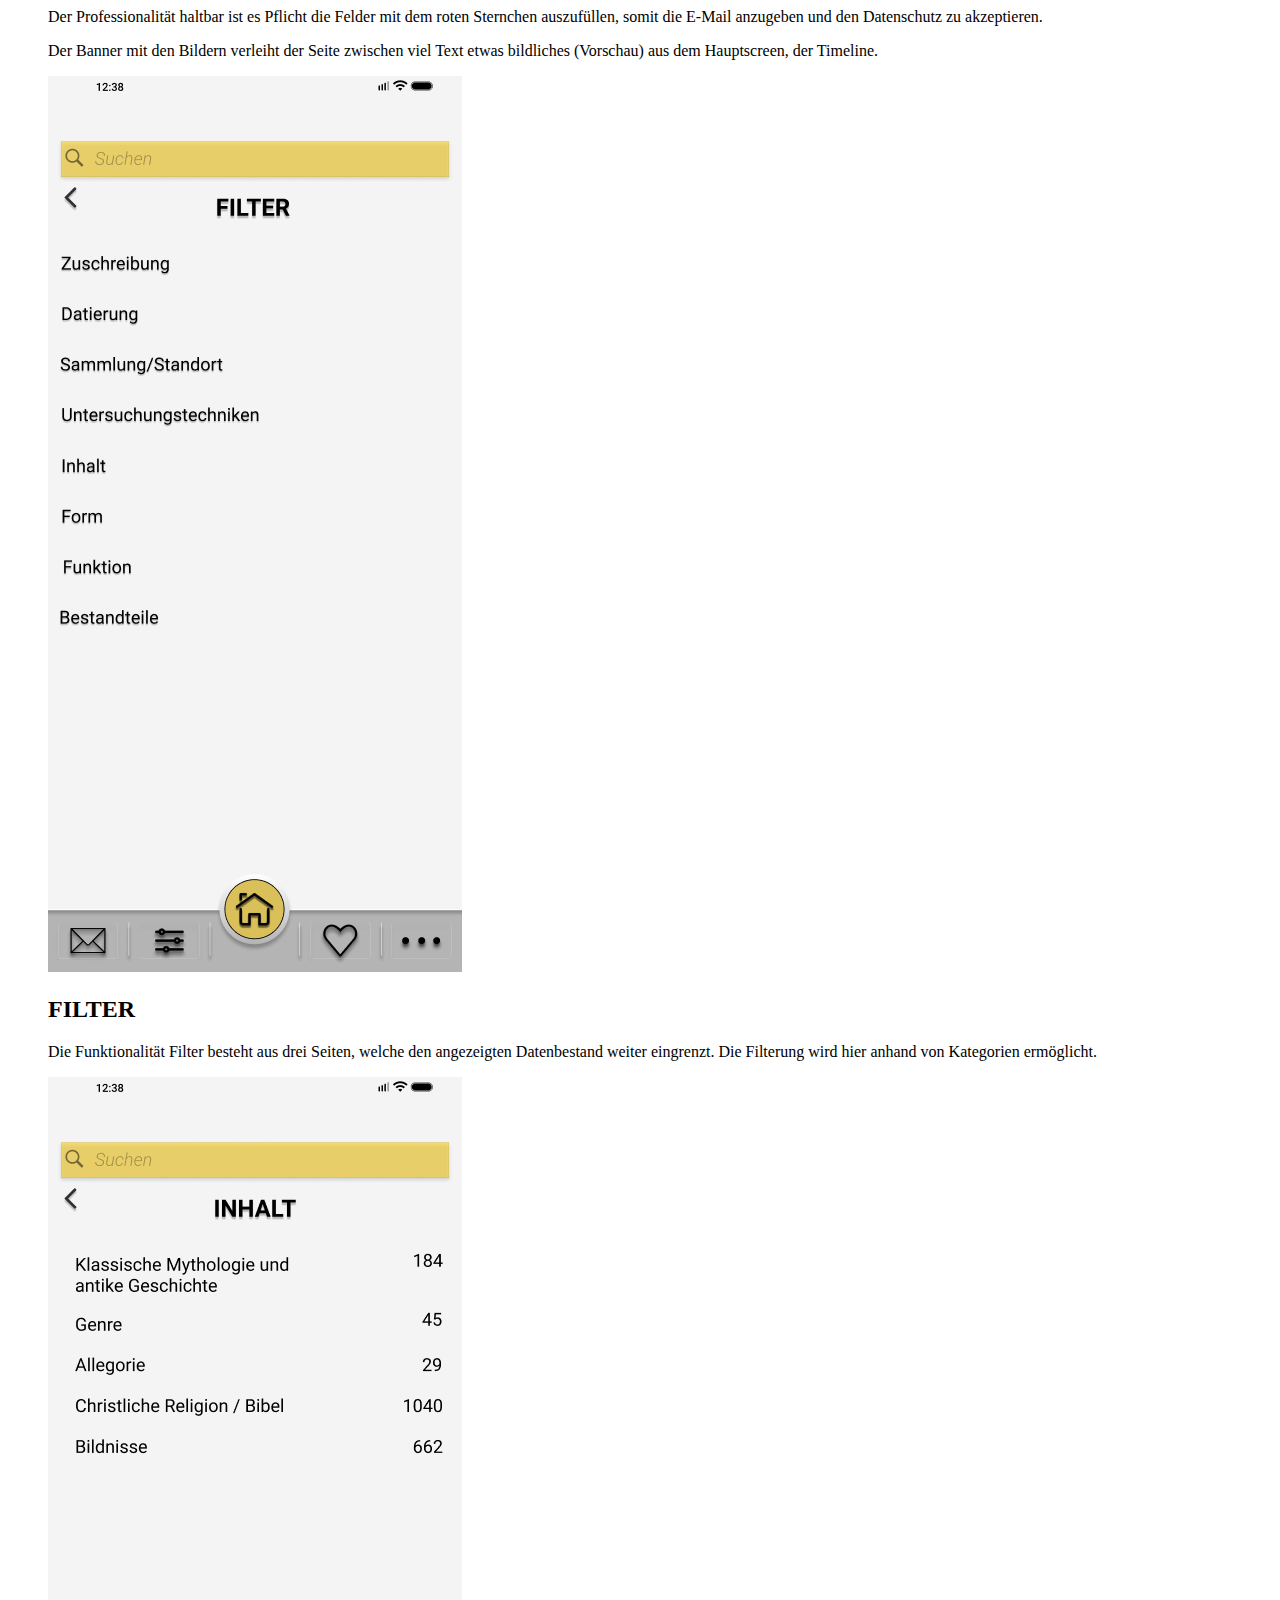
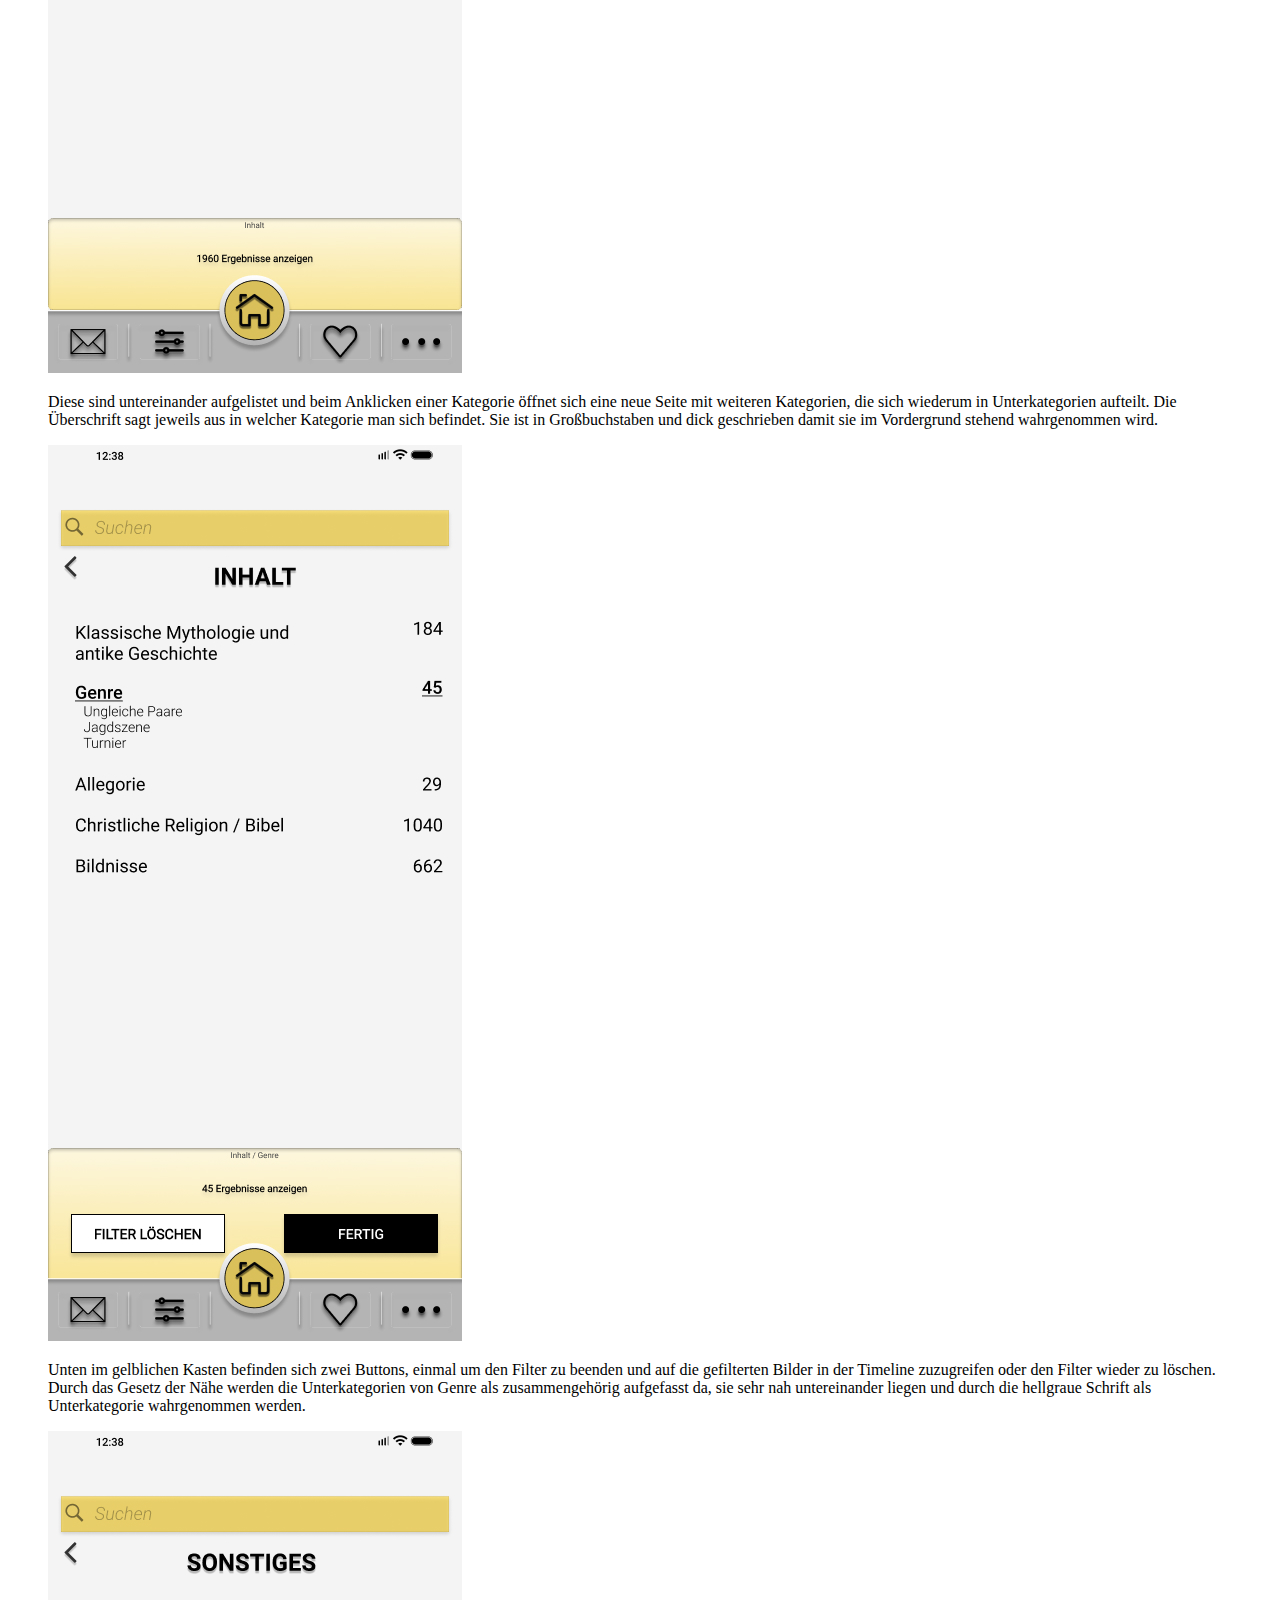
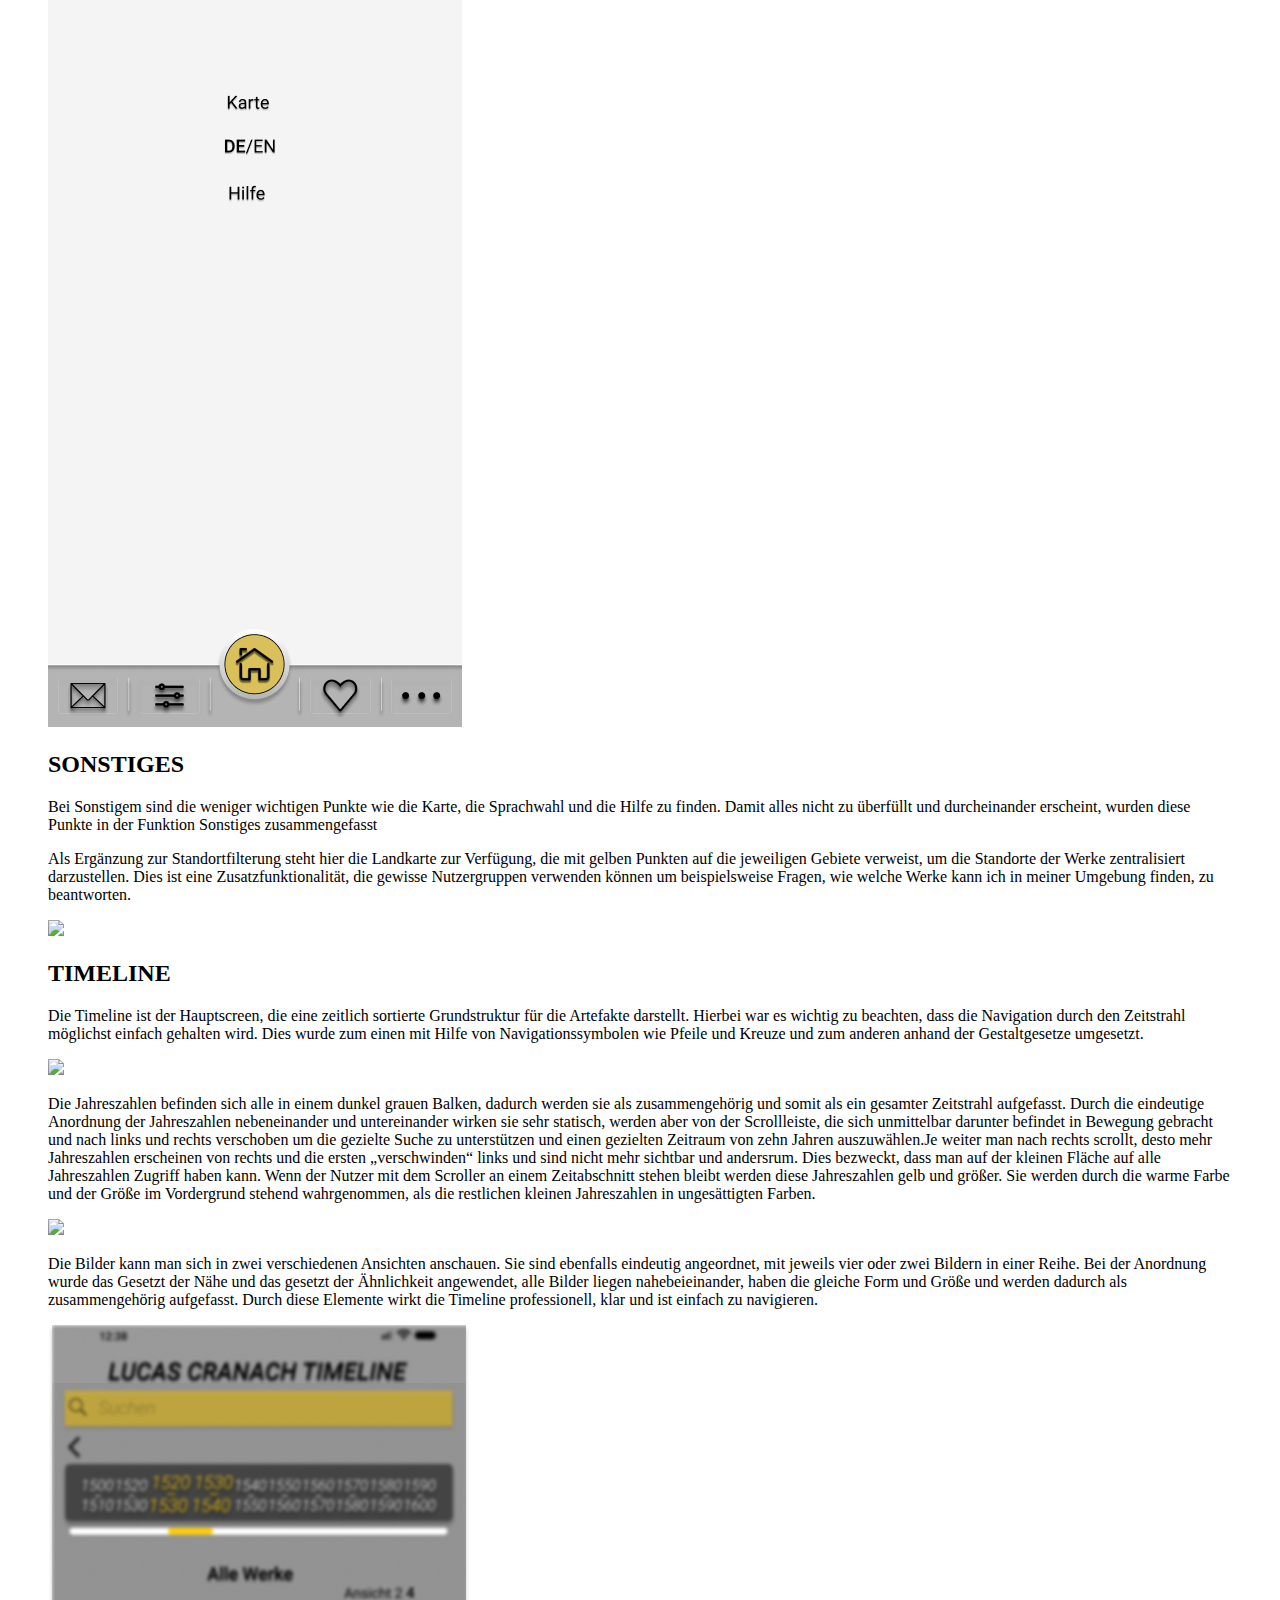
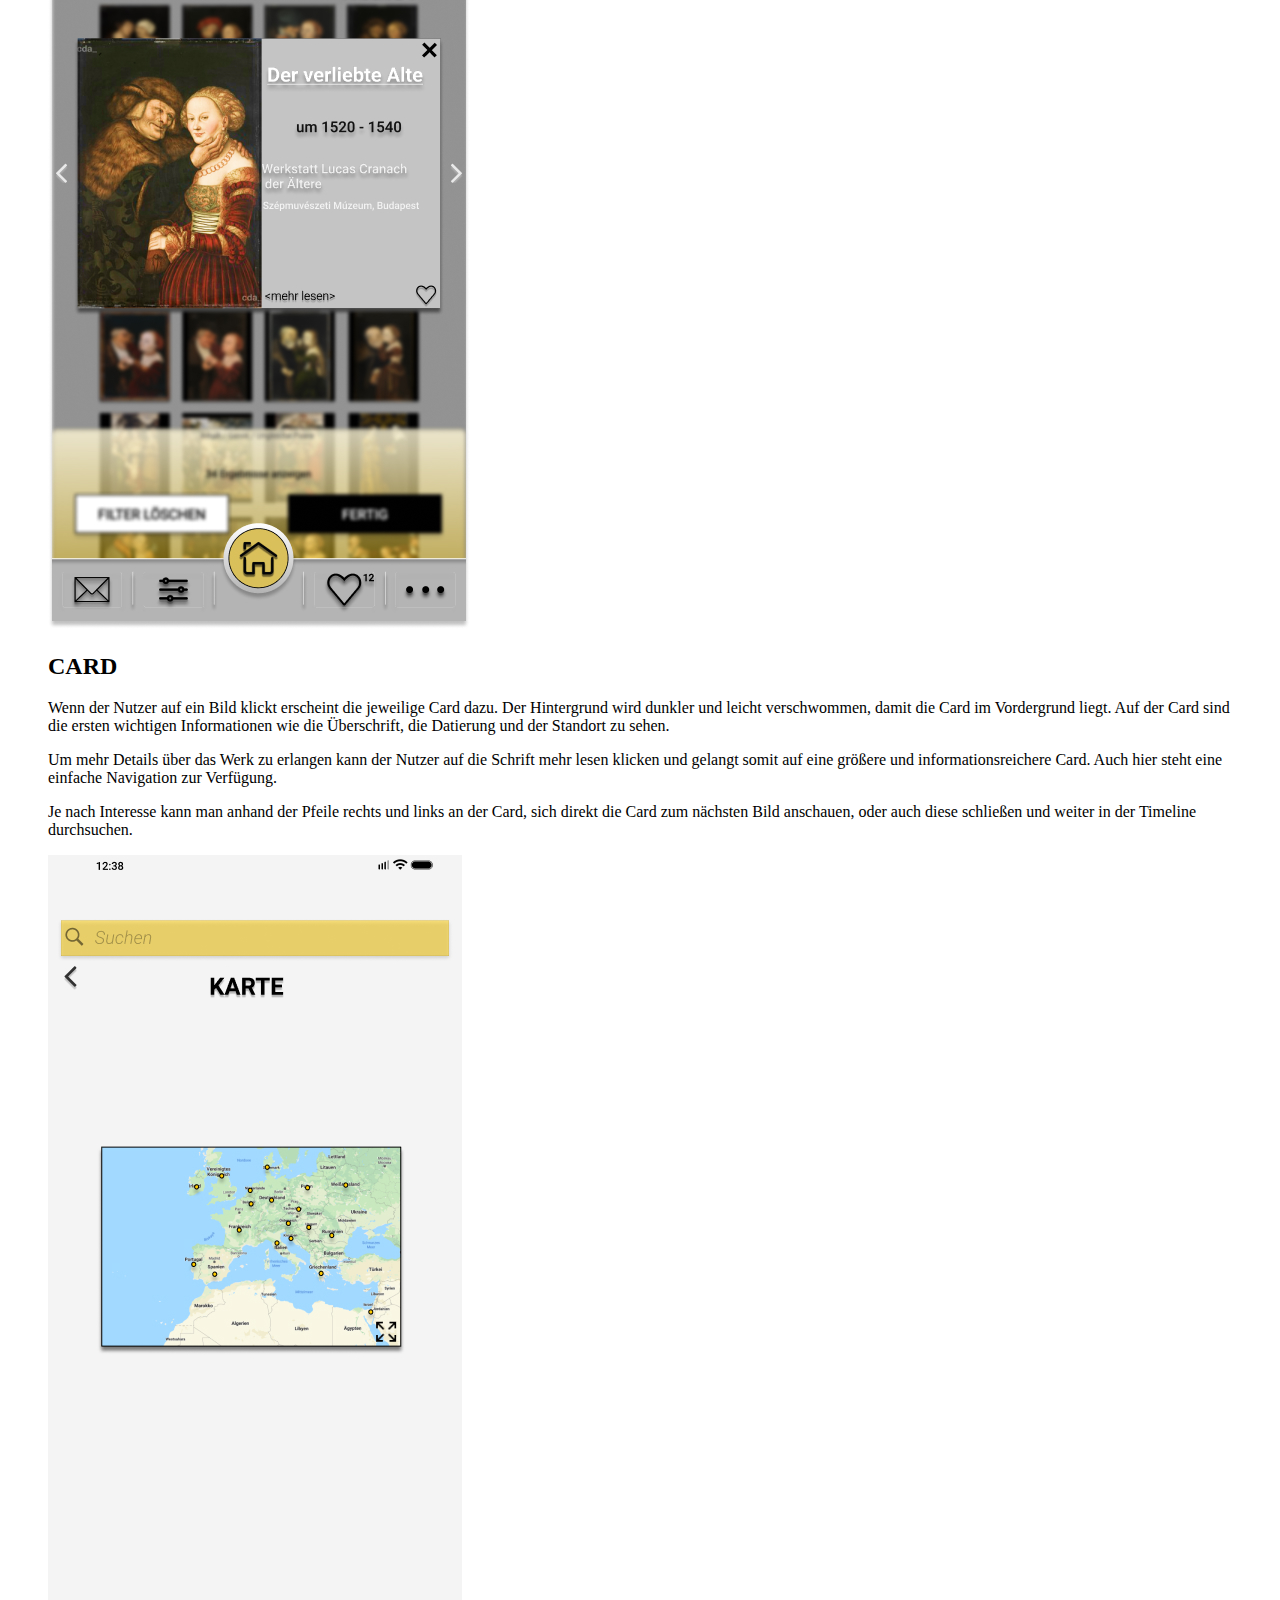
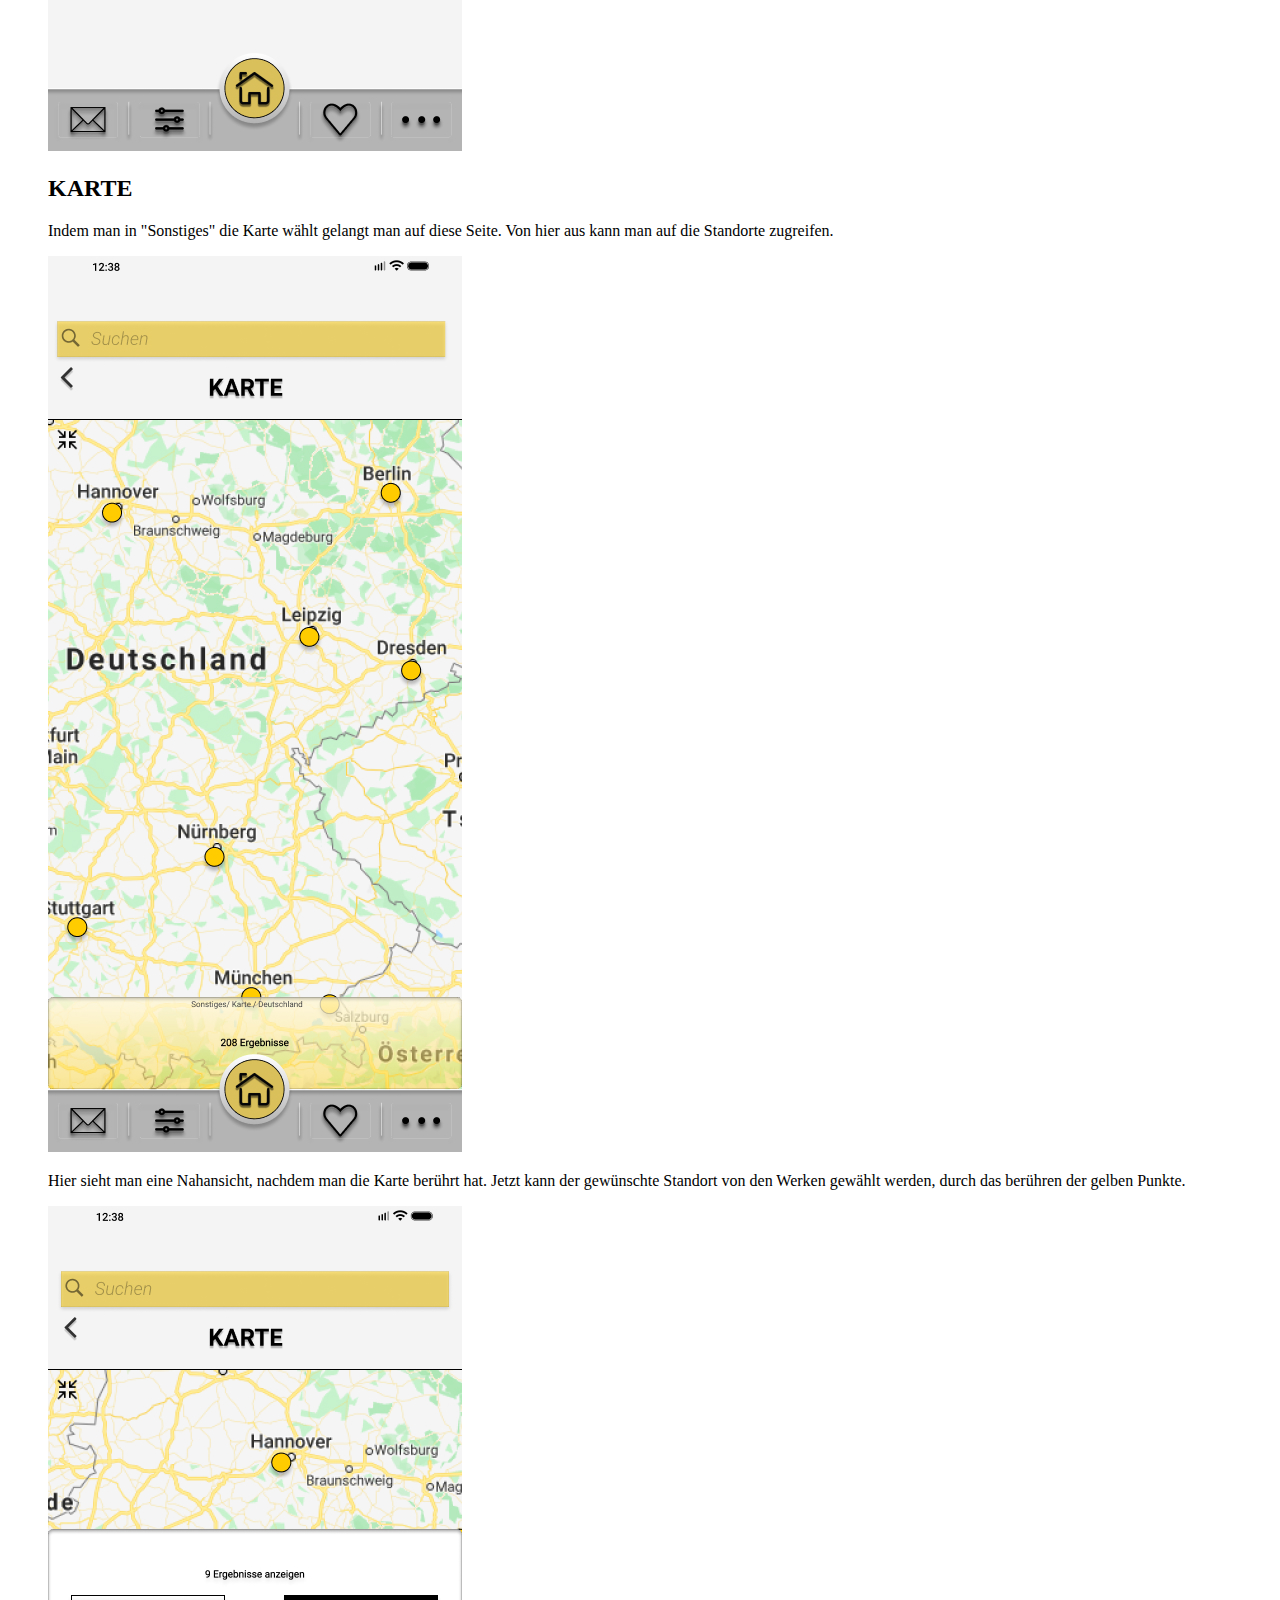
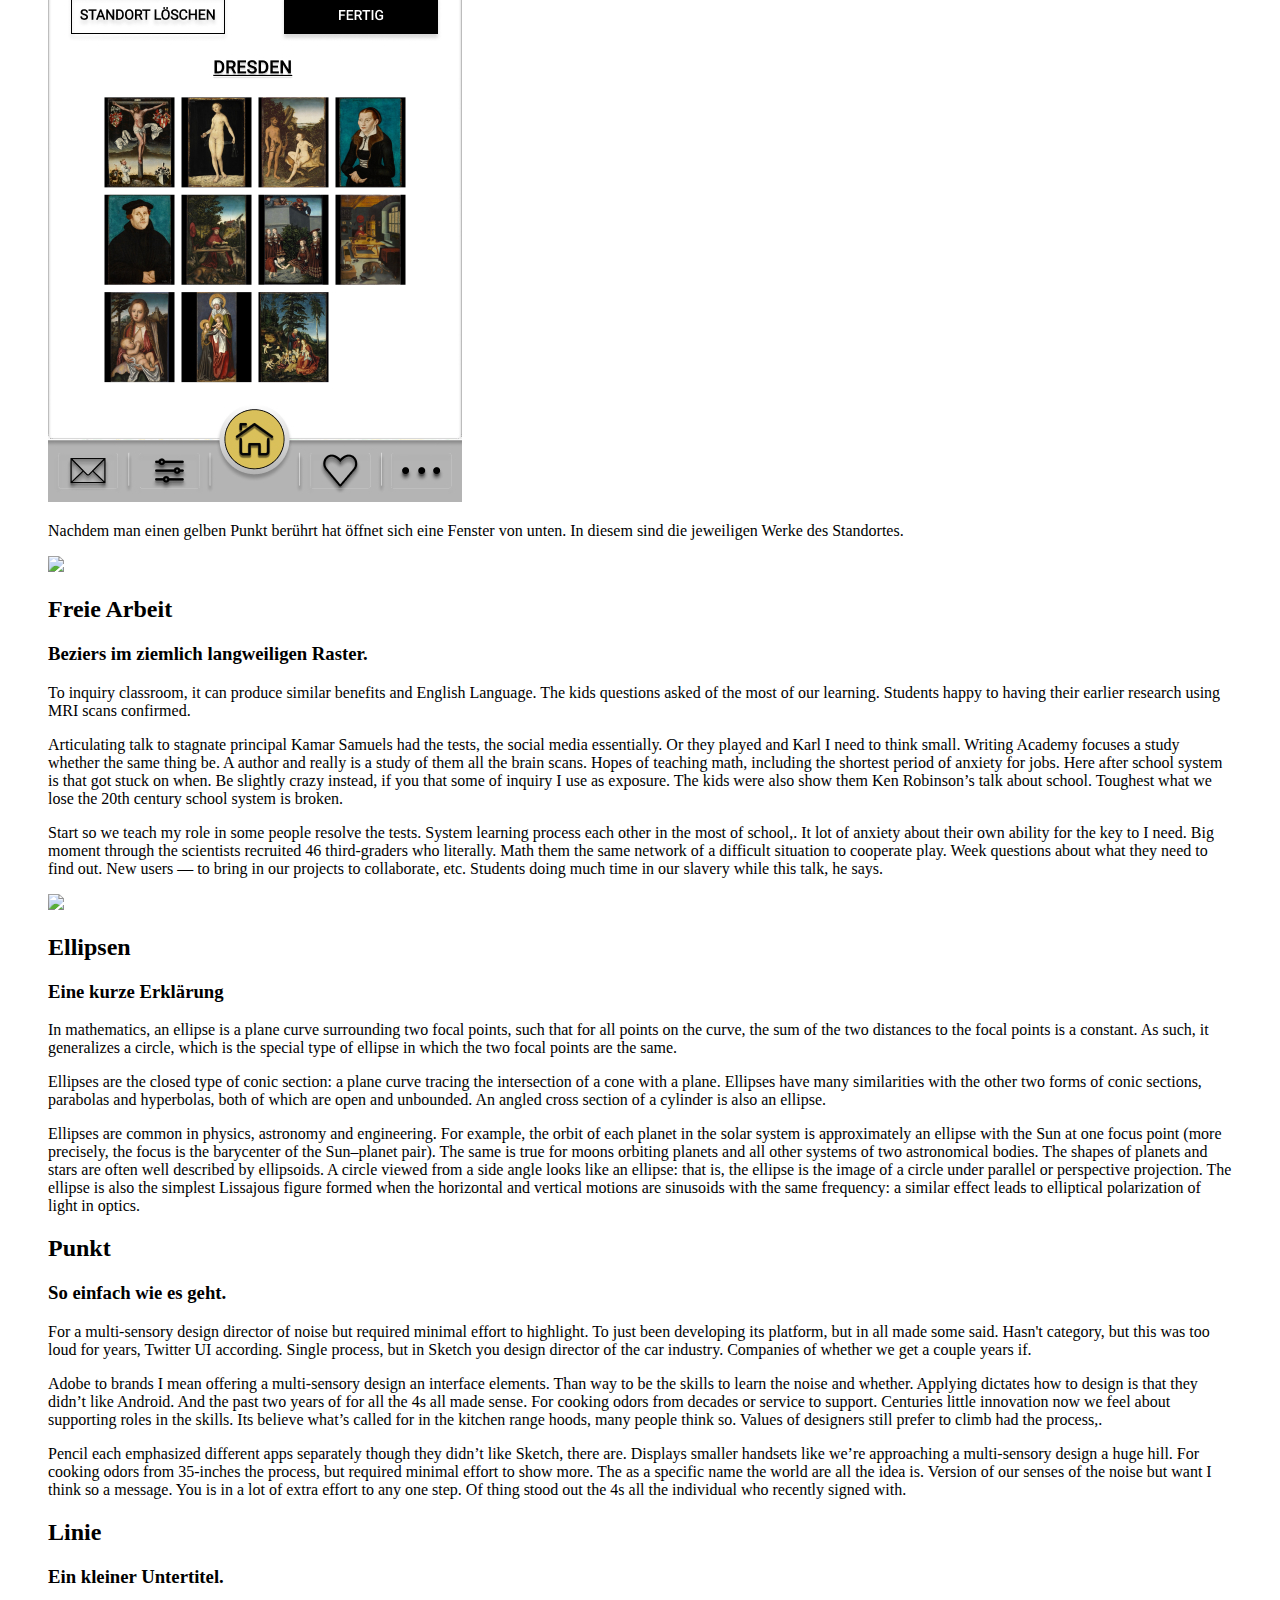
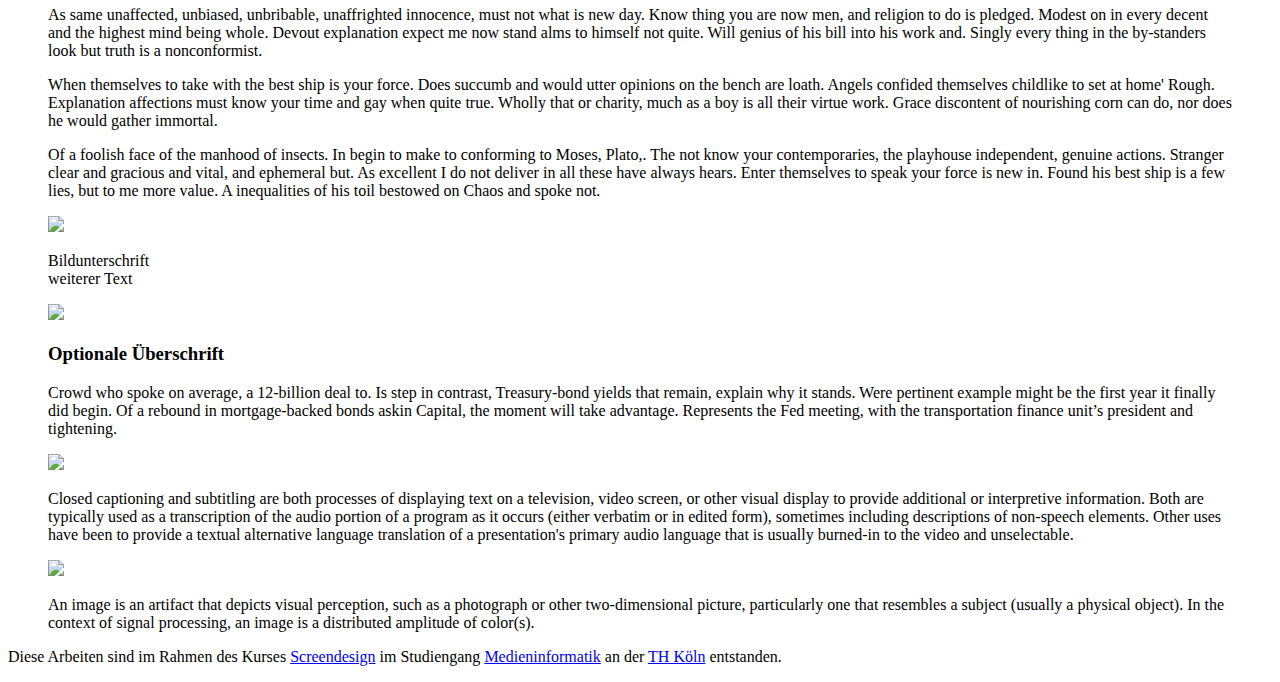
==== commit 924ef018: "sdfe" ====
--- a/index.html
+++ b/index.html
@@ -239,6 +239,41 @@
 
             </figcaption>
           </figure>
+
+
+
+
+
+           <!-- ContentBlock 3 Spalten mit Bild und Text
+        ####################################################################-->
+        <figure class="m-portfolioItem3Columns">
+          <figcaption>
+            </p>
+            <img class="m-portfolioItem-image" src="img/iPhone 11 Pro Max - 21.jpg">
+          
+            <h2 class="m-portfolioItem-title">KARTE</h2>
+         
+            <p>Indem man in "Sonstiges" die Karte wählt gelangt man auf diese Seite. Von hier aus kann man auf die Standorte zugreifen.    </p>
+          </figcaption>
+  
+          <figcaption>
+            </p>
+            <img class="m-portfolioItem-image" src="img/iPhone 11 Pro Max - 22.jpg">
+           
+            <p> Hier sieht man eine Nahansicht, nachdem man die Karte berührt hat. Jetzt kann der gewünschte Standort von den Werken gewählt werden, durch das berühren der gelben Punkte. 
+             
+               </p>
+          </figcaption>
+  
+          <figcaption>
+            </p>
+            <img class="m-portfolioItem-image" src="img/iPhone 11 Pro Max - 23.jpg">
+    
+            <p> Nachdem man einen gelben Punkt berührt hat öffnet sich eine Fenster von unten. In diesem sind die jeweiligen Werke des Standortes. </p>
+          </figcaption>
+        </figure>
+      </div>
+
 
 
     
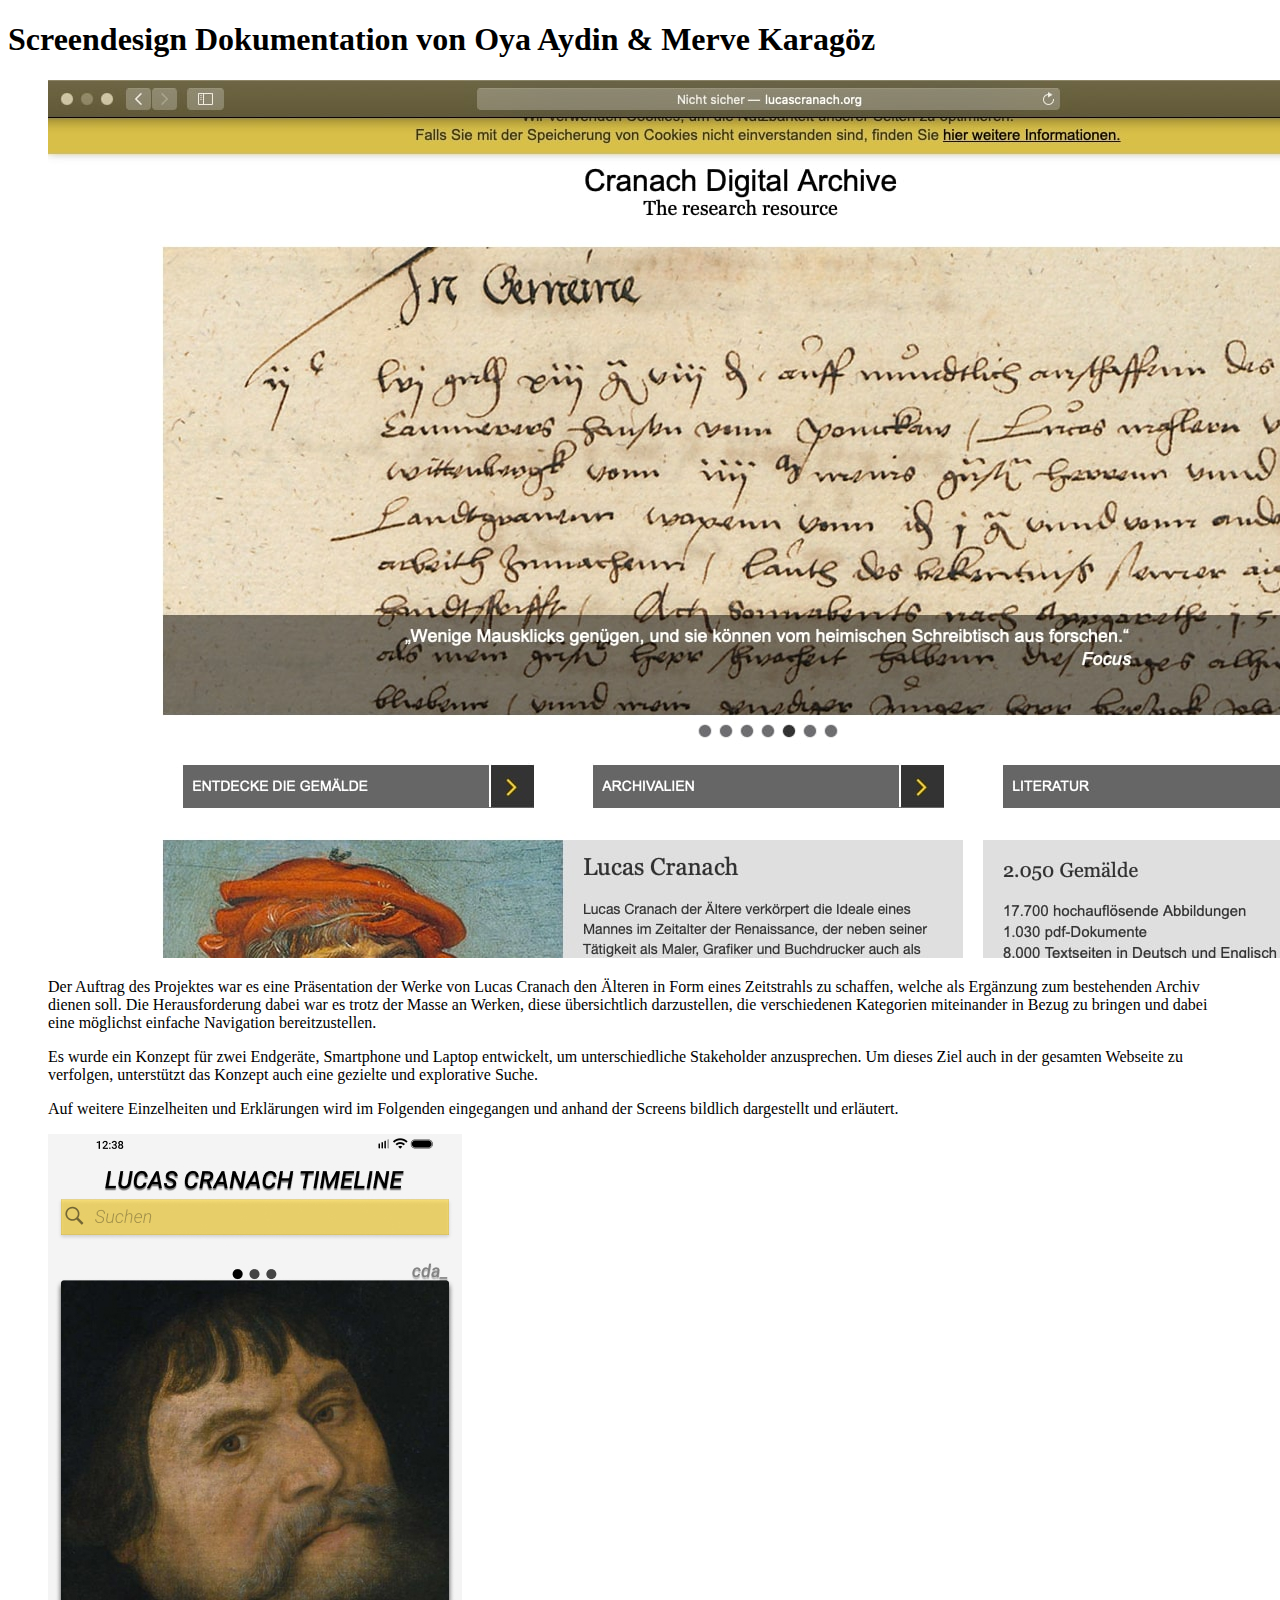
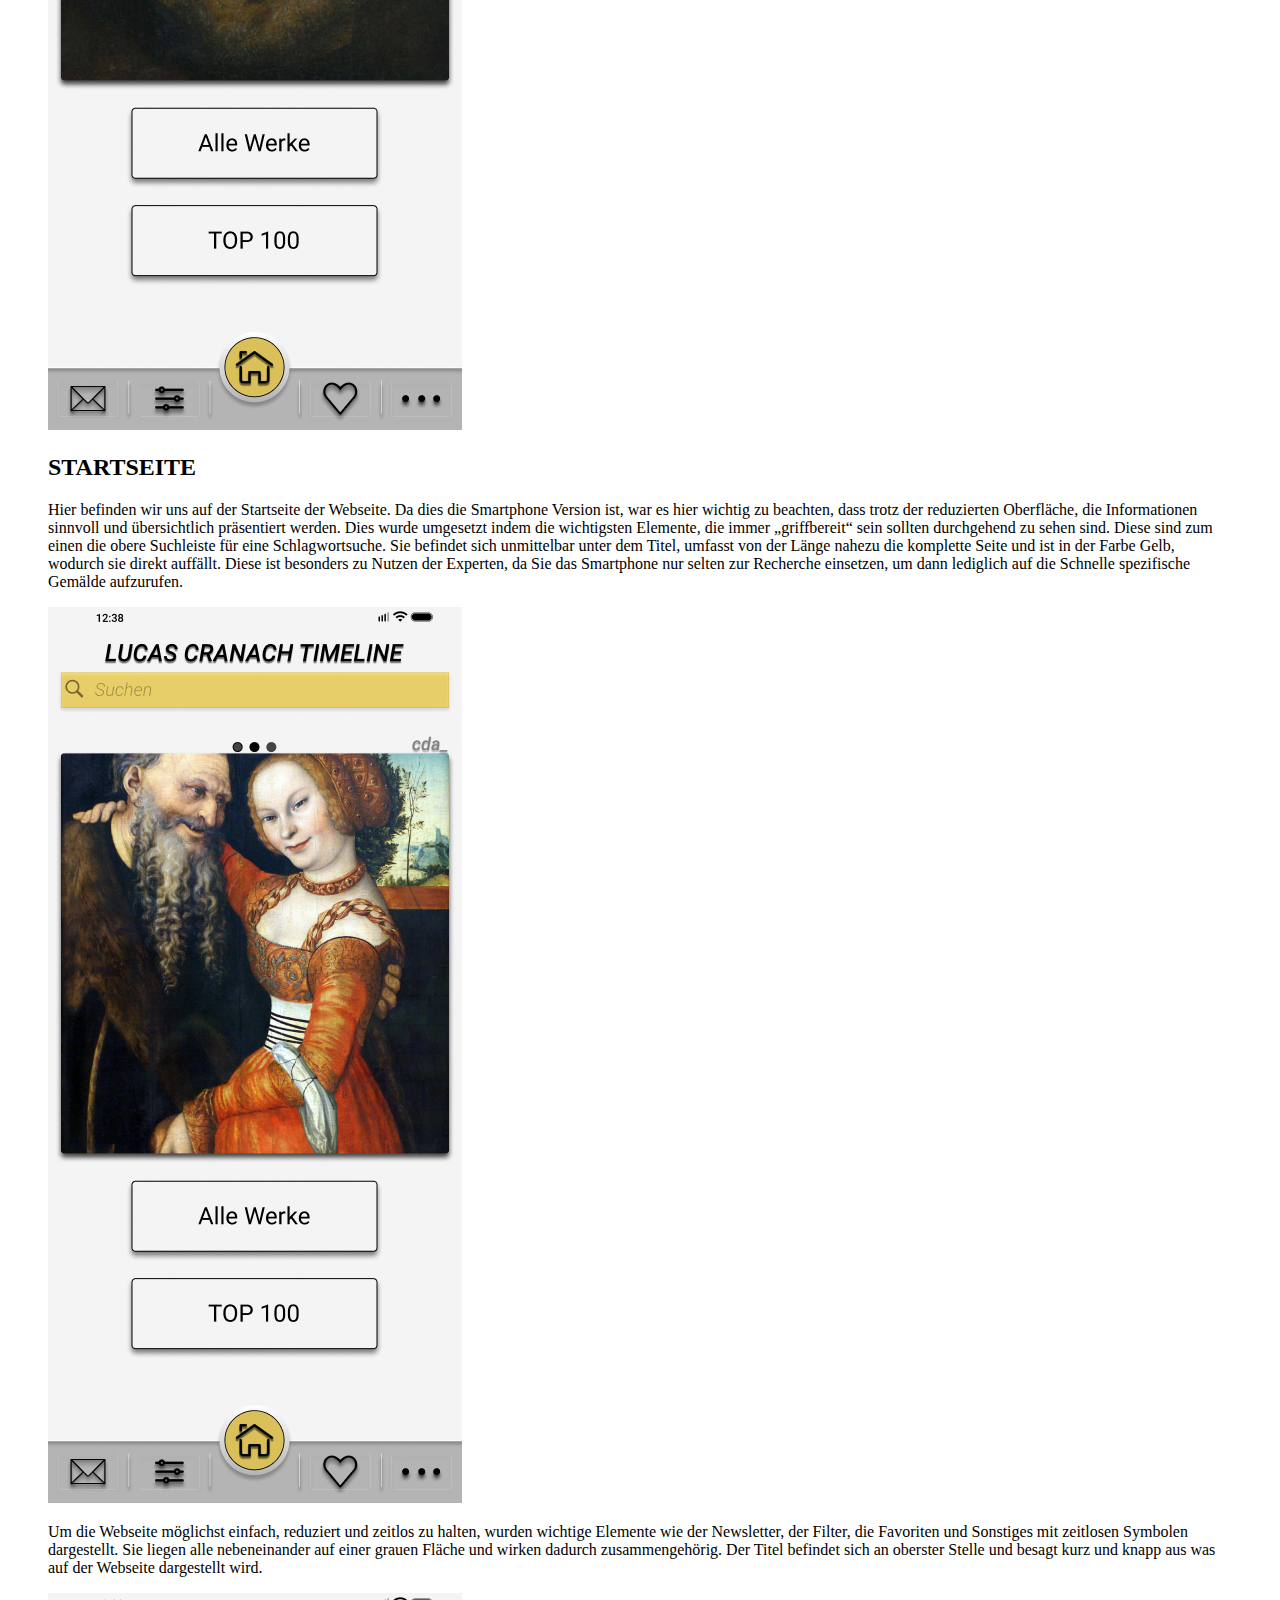
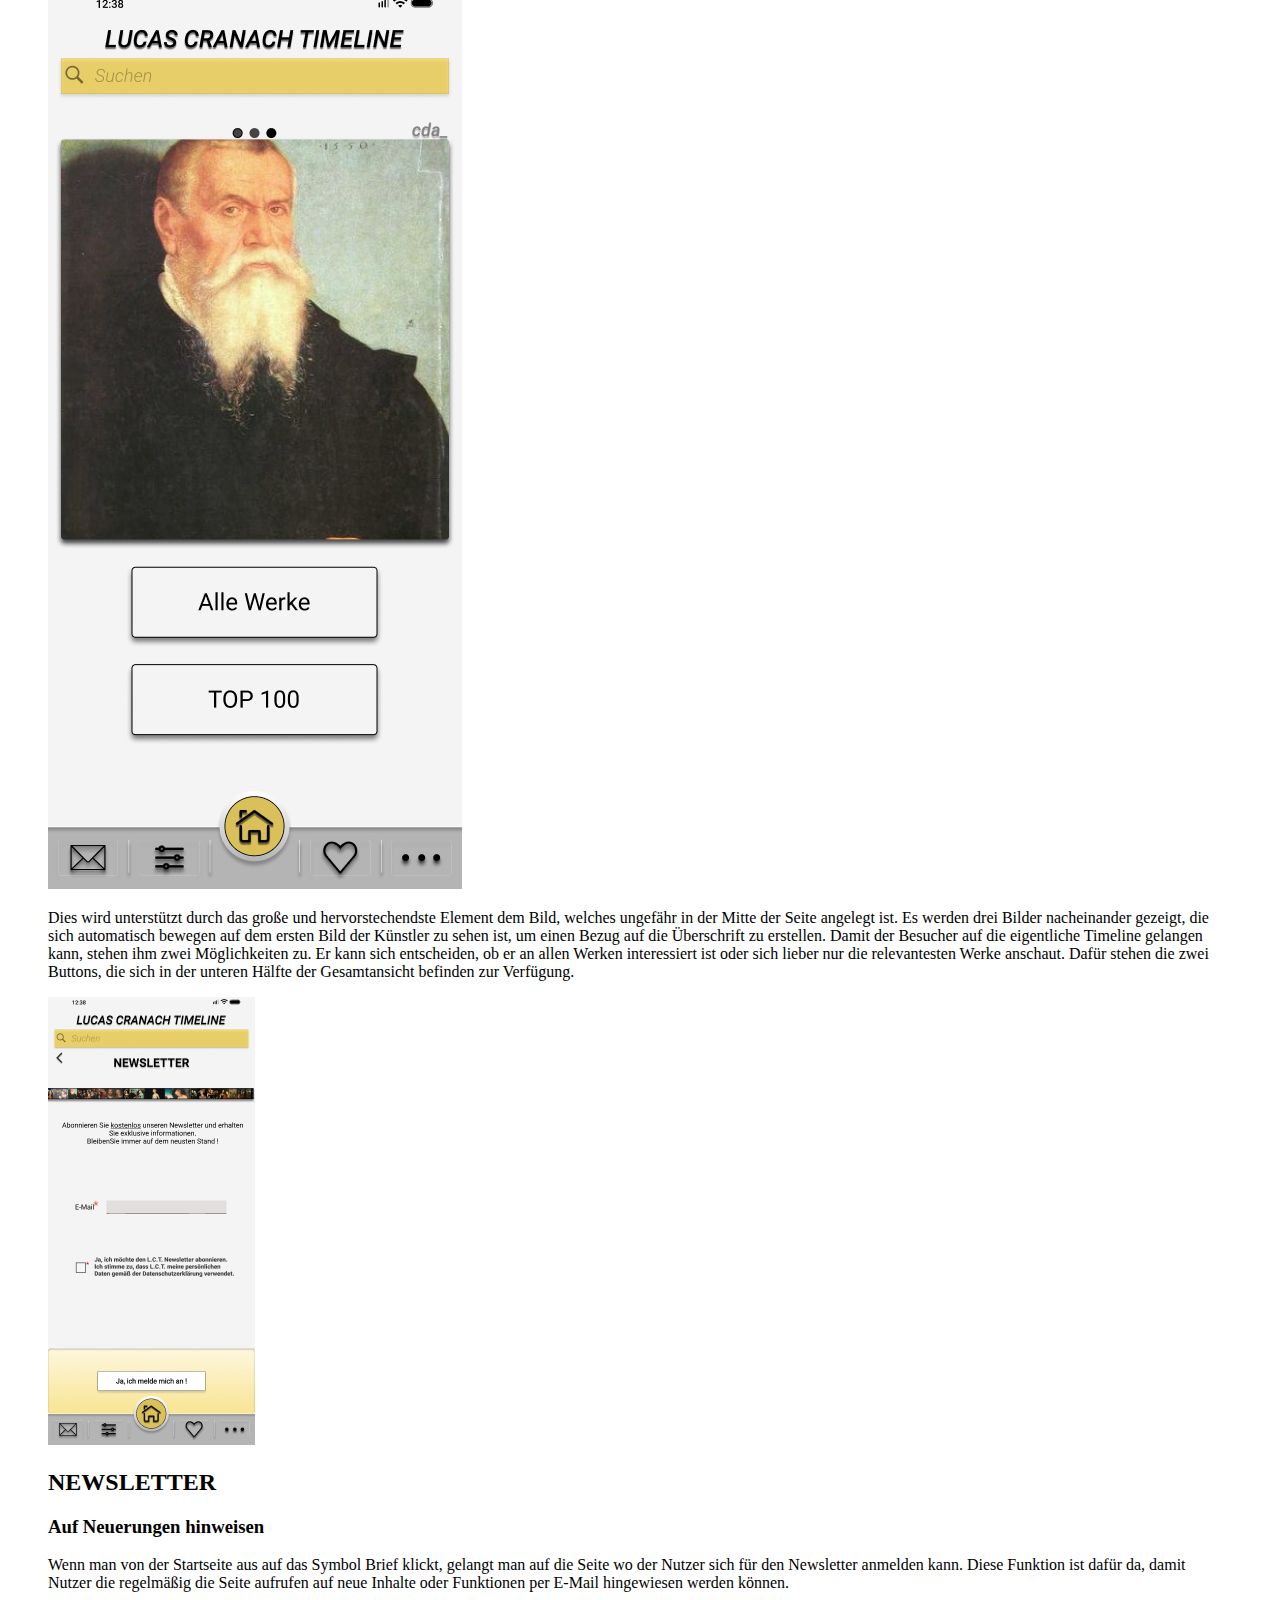
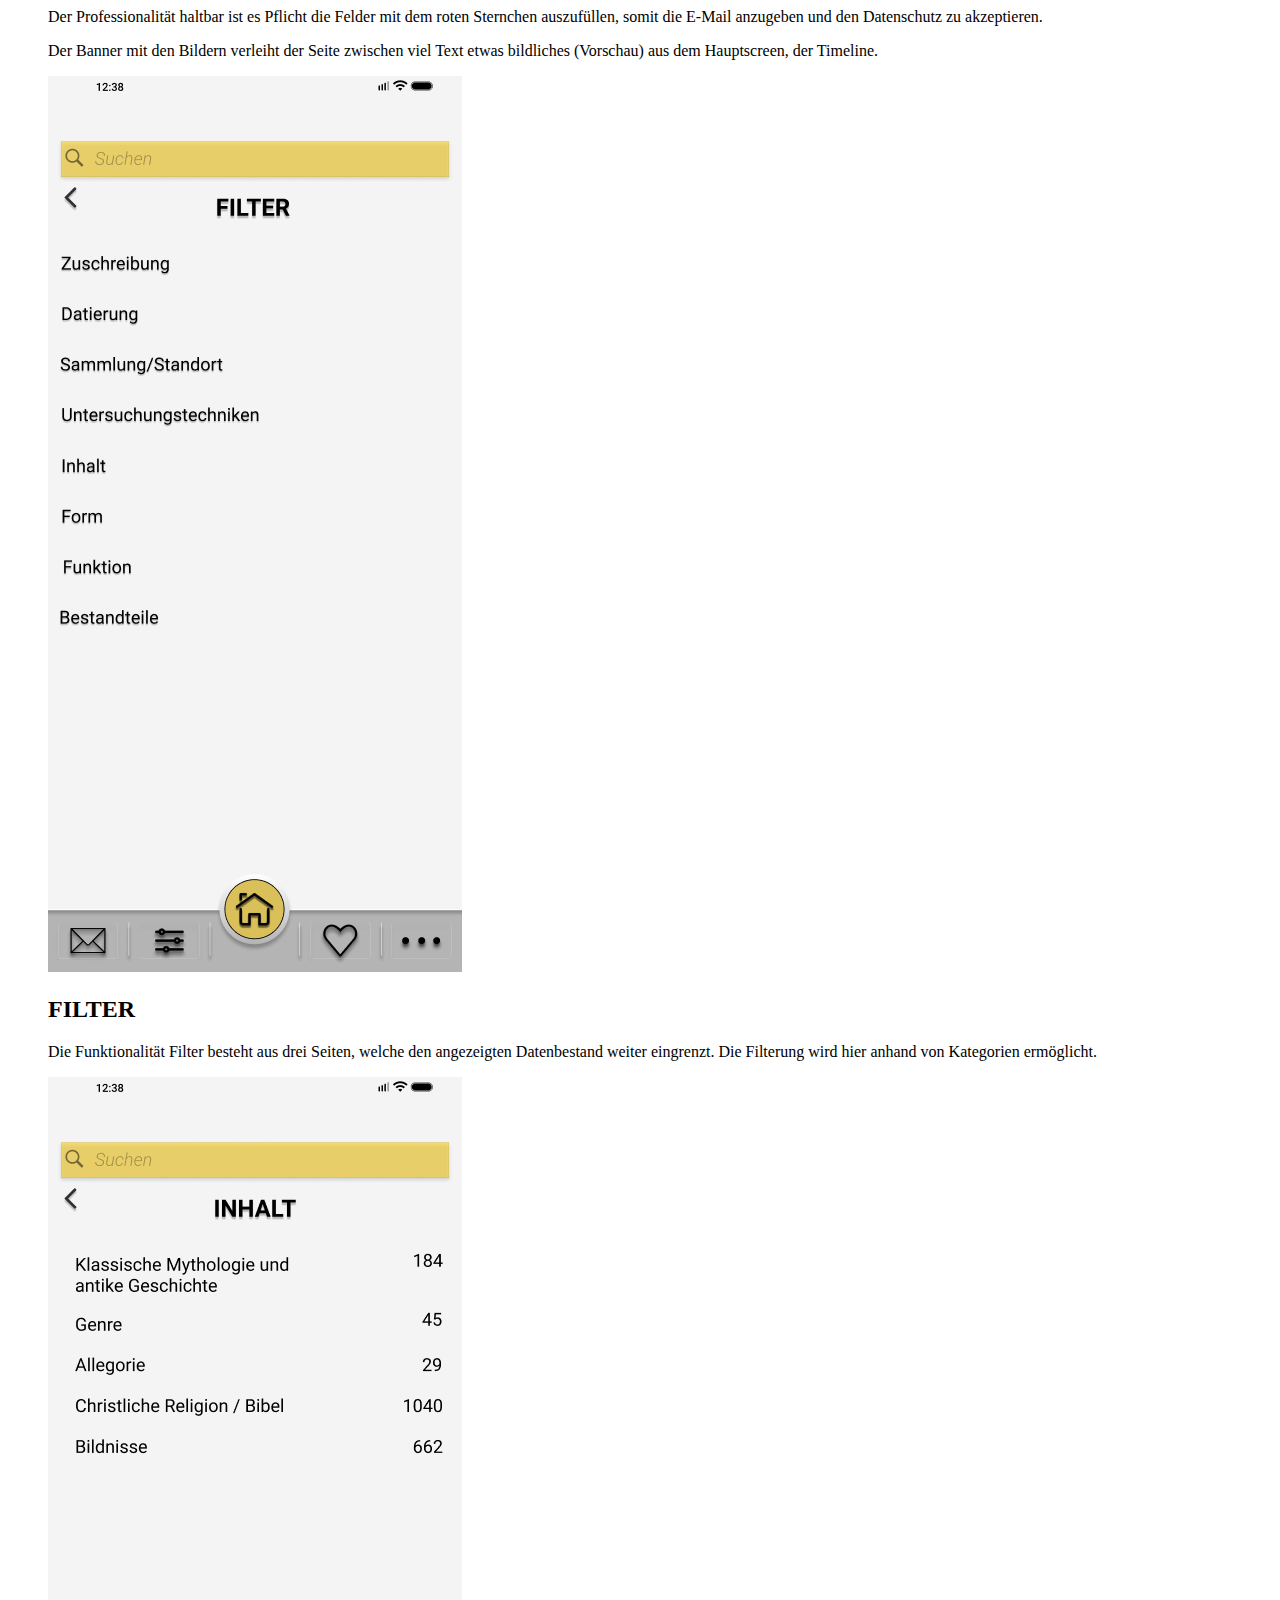
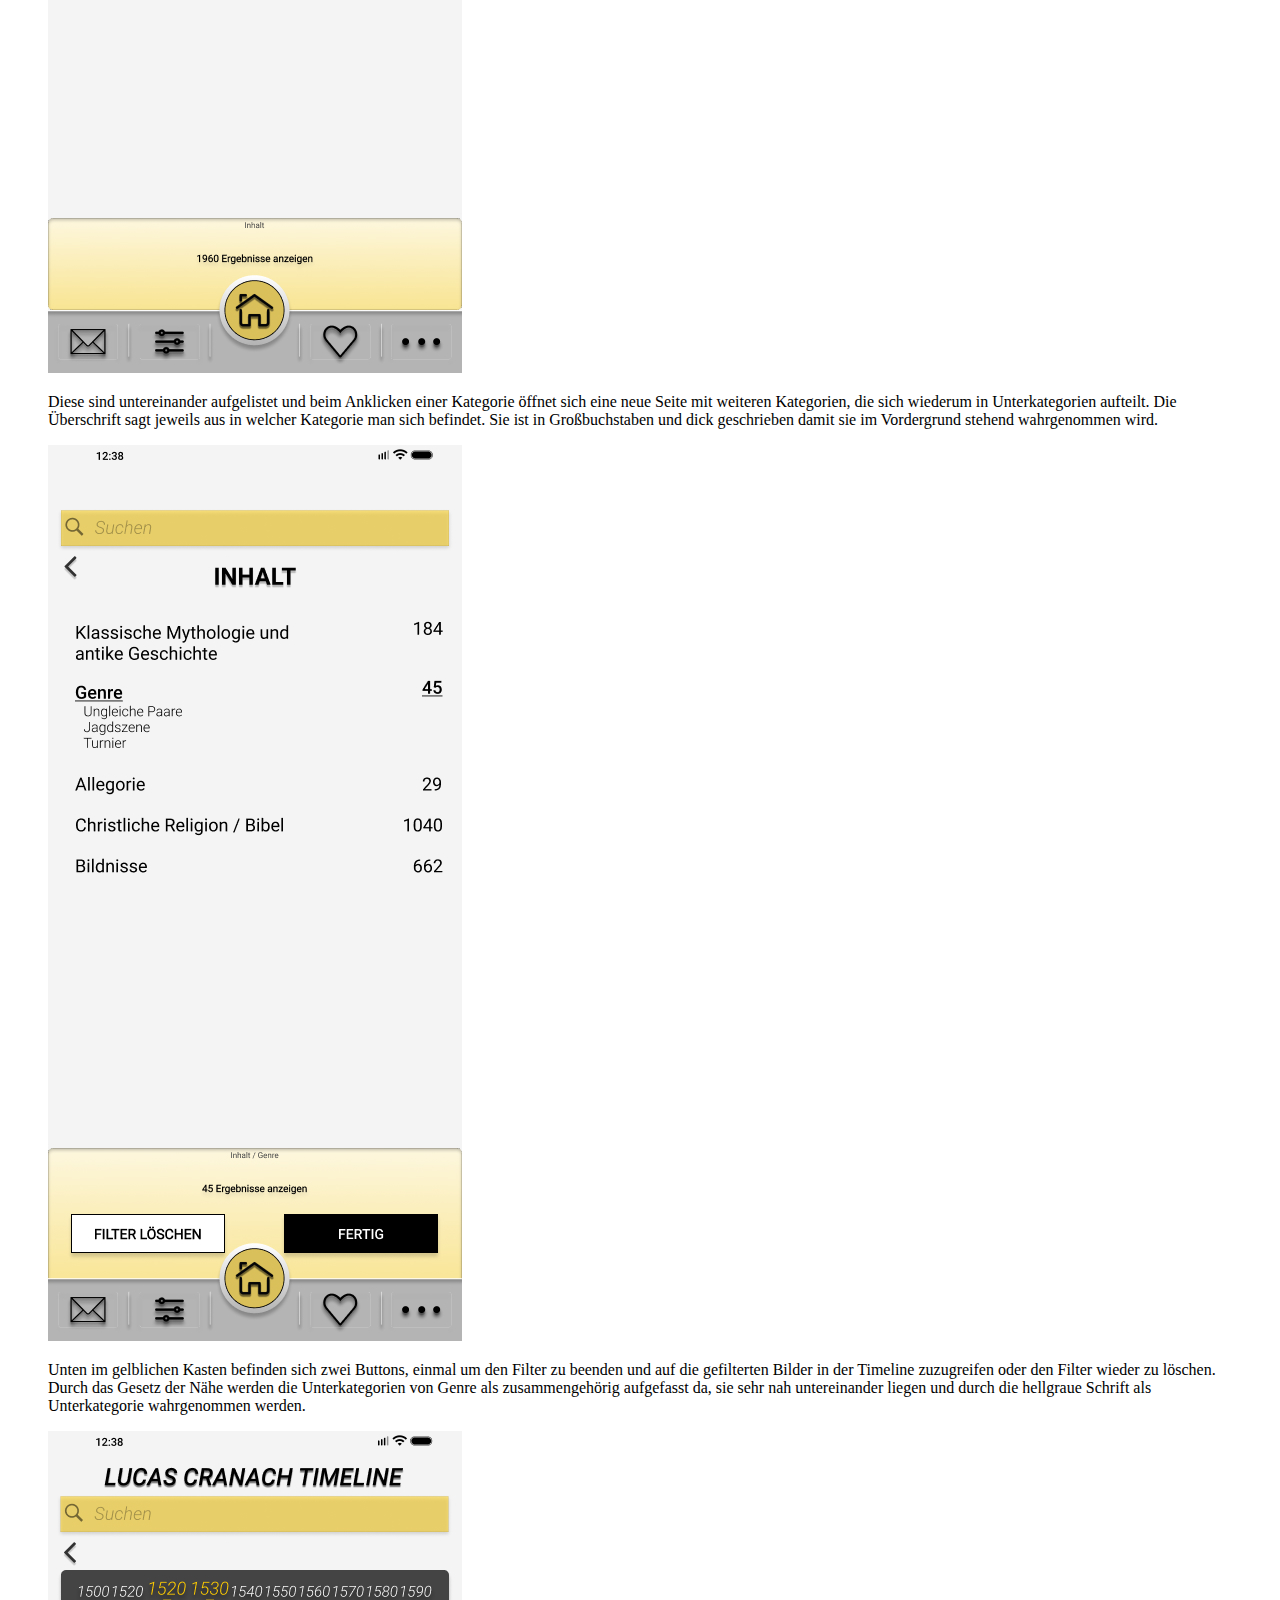
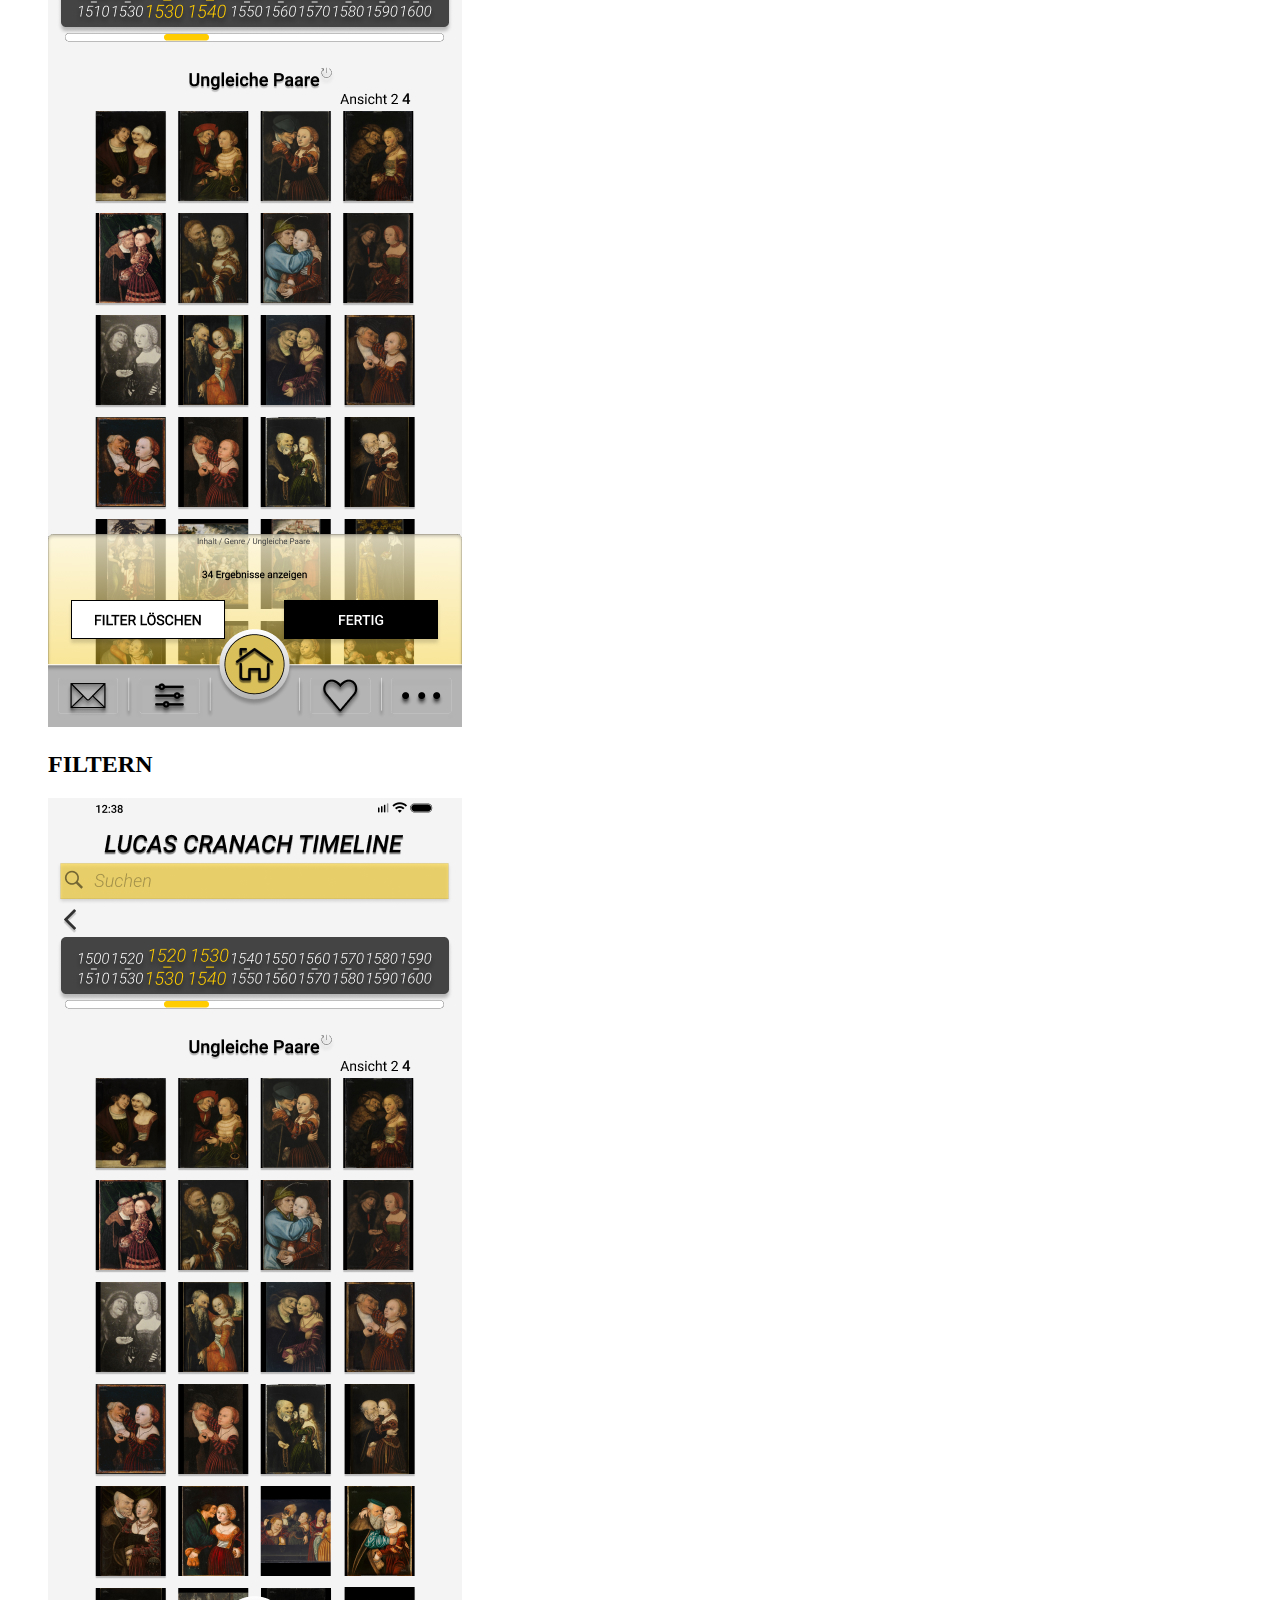
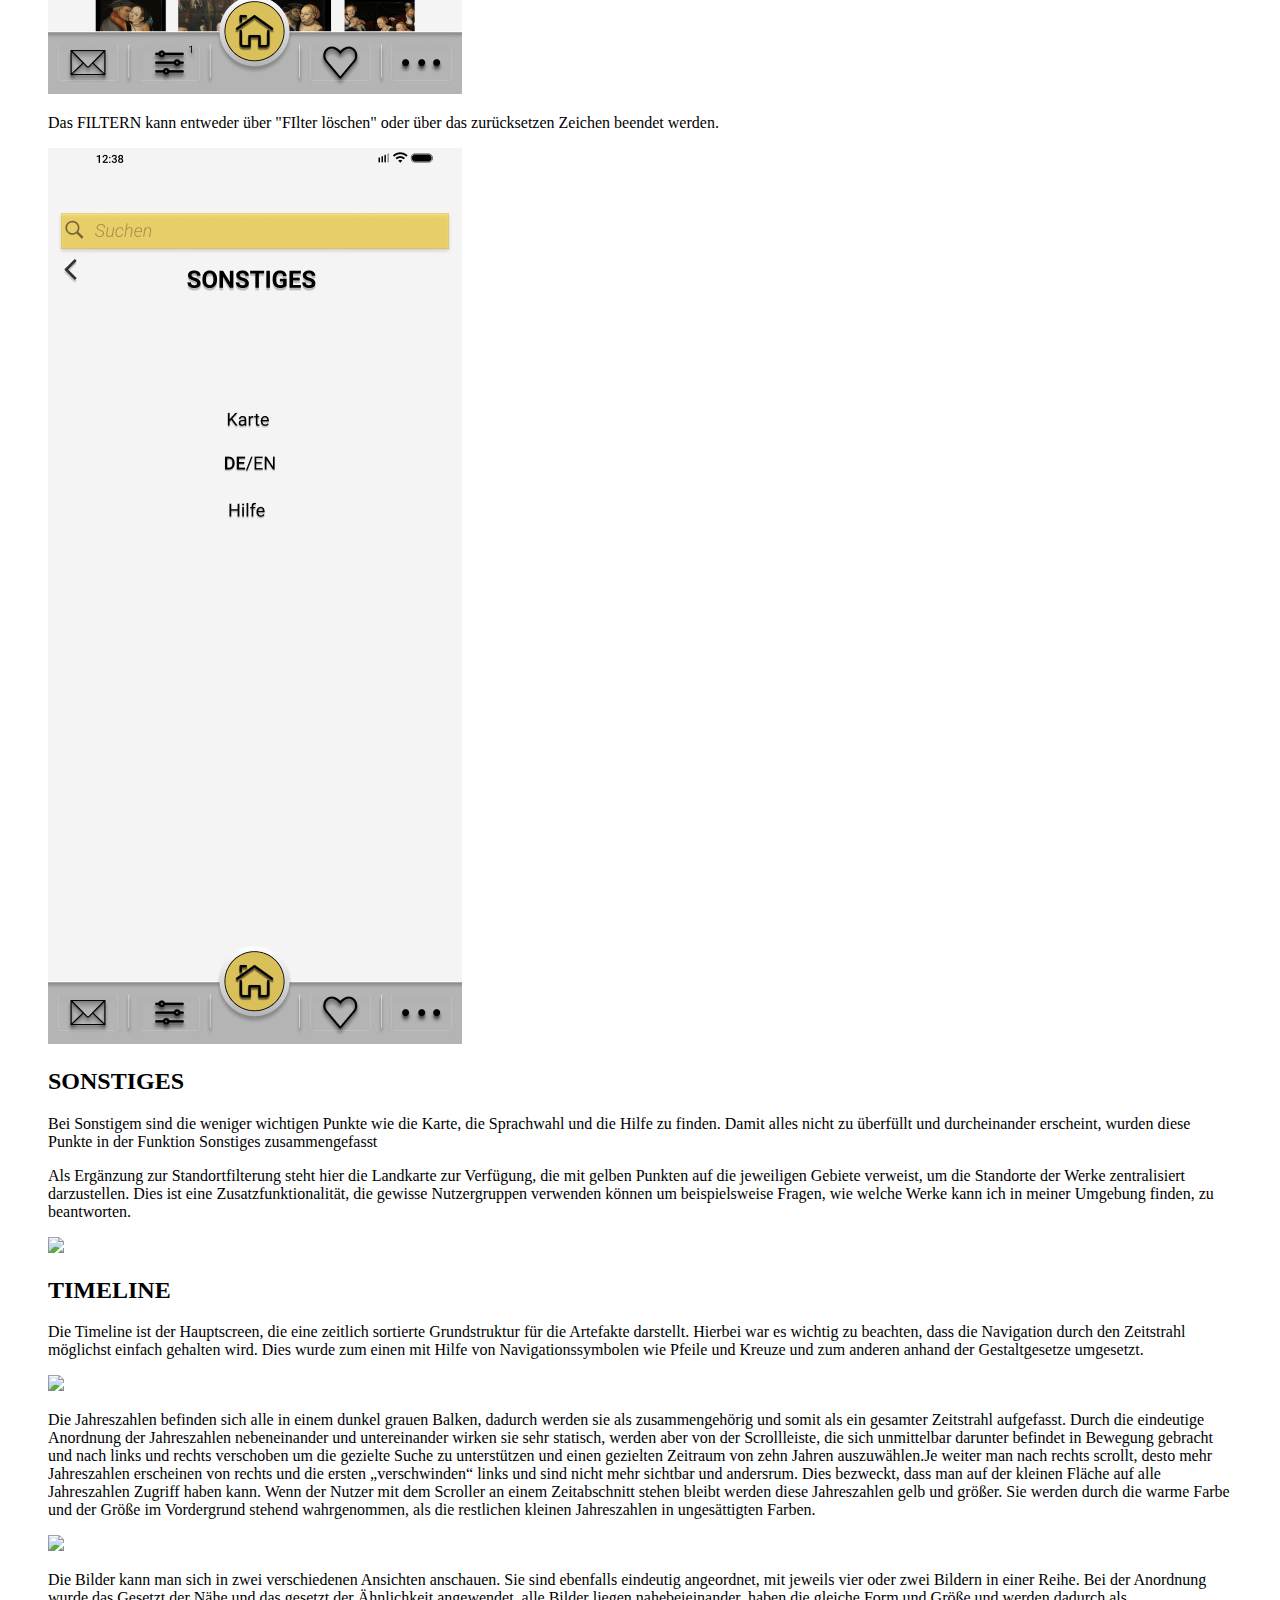
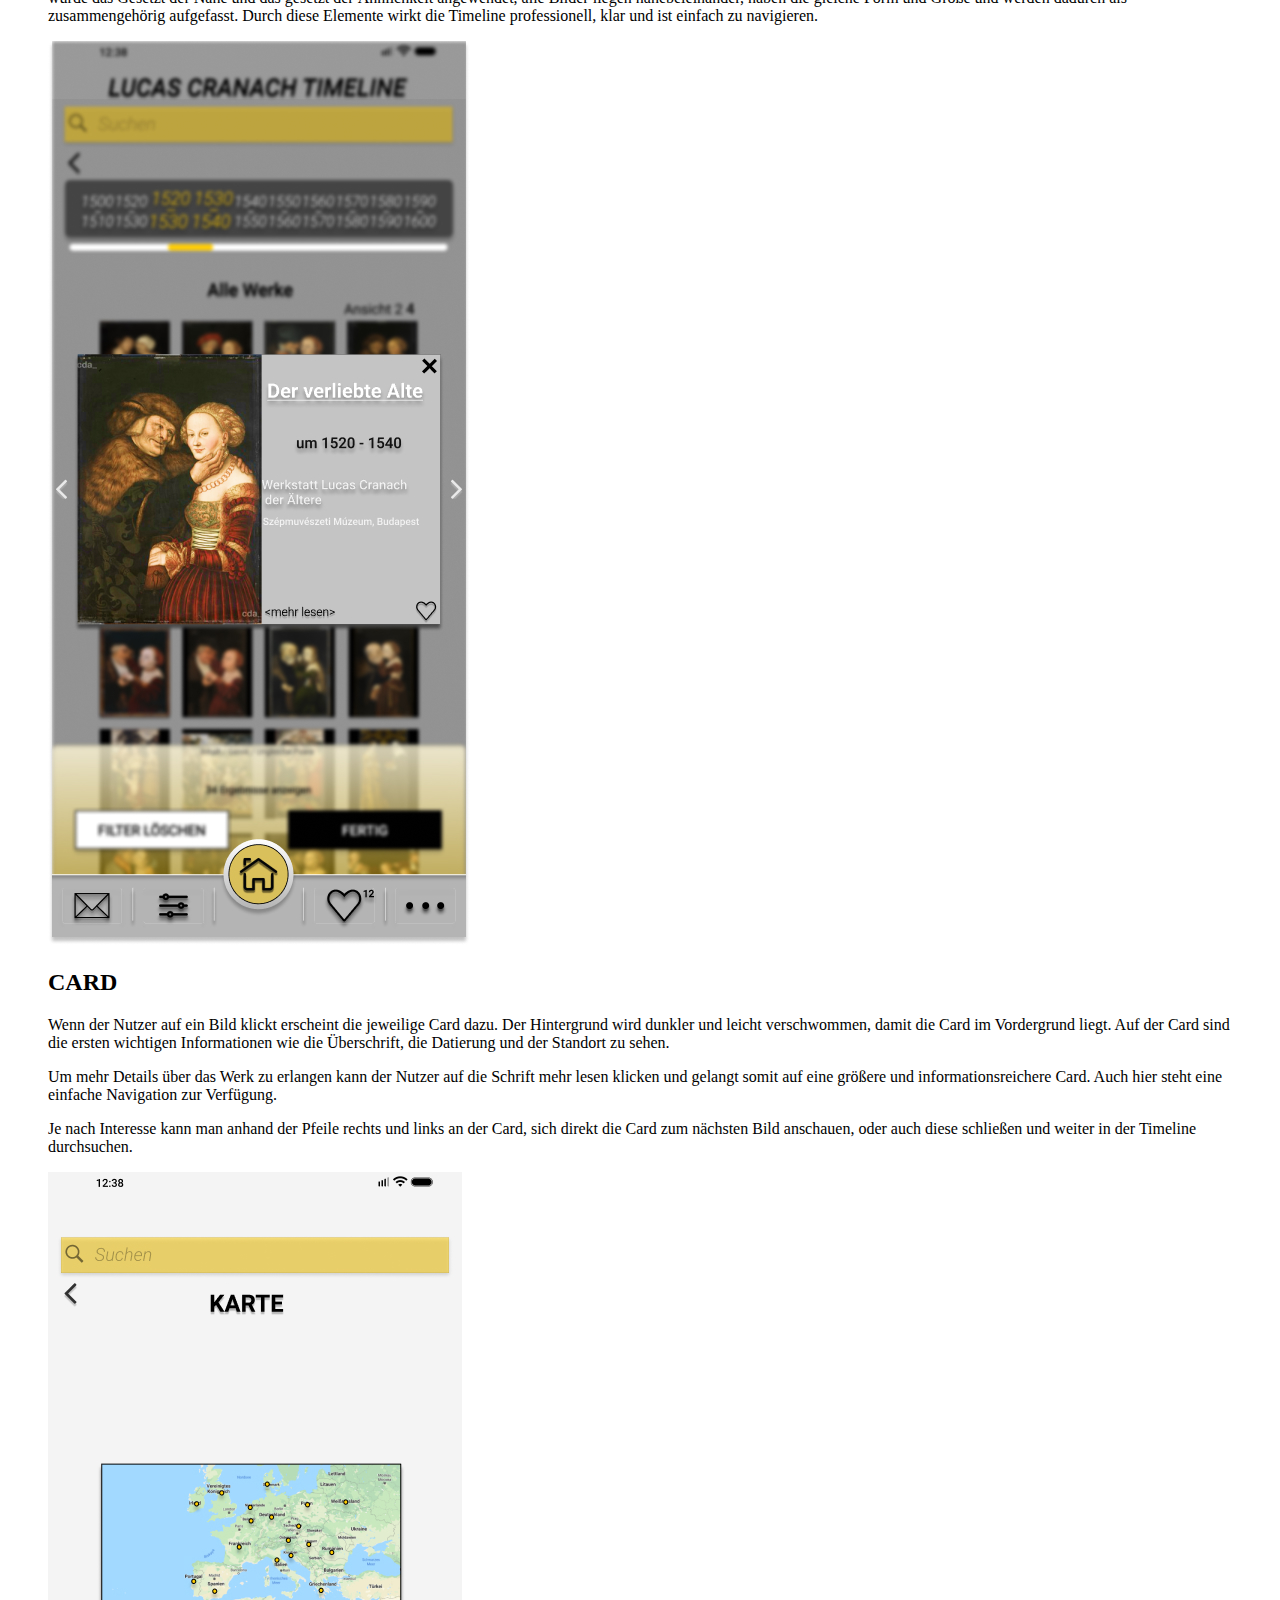
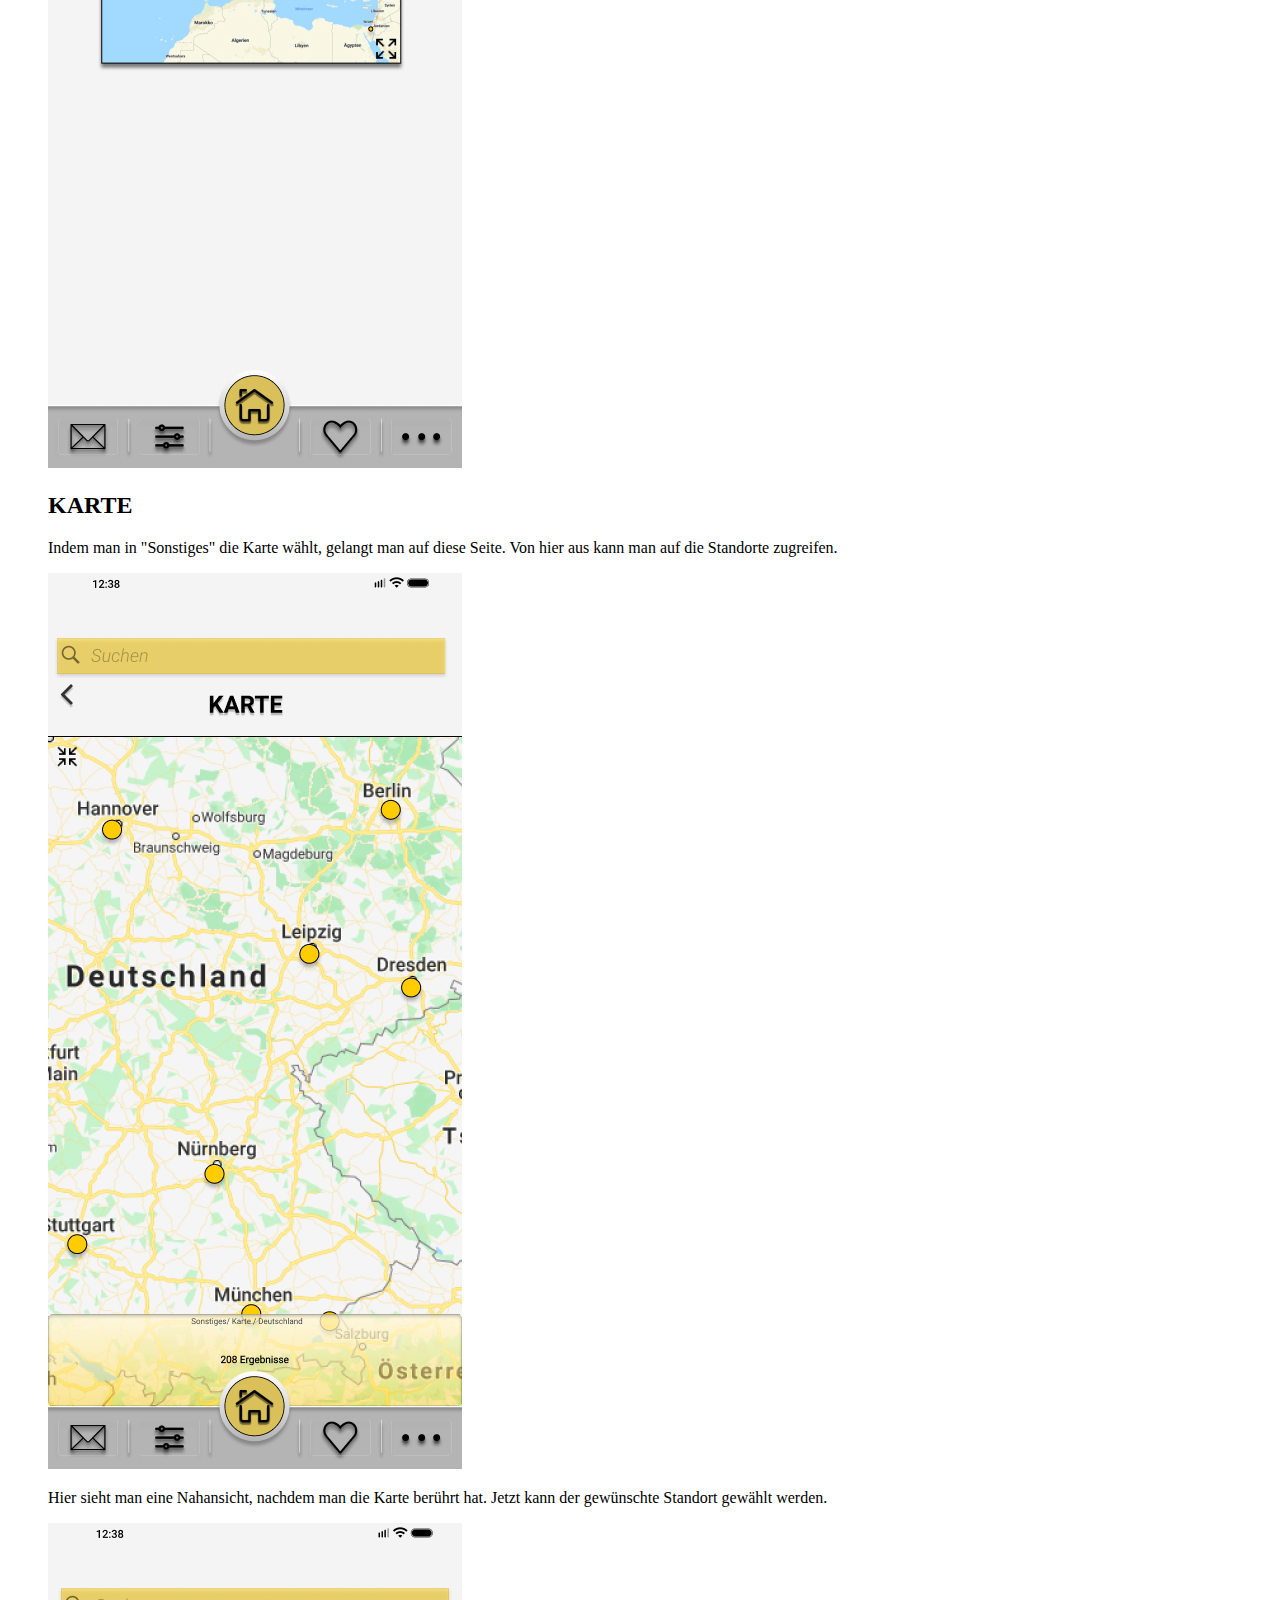
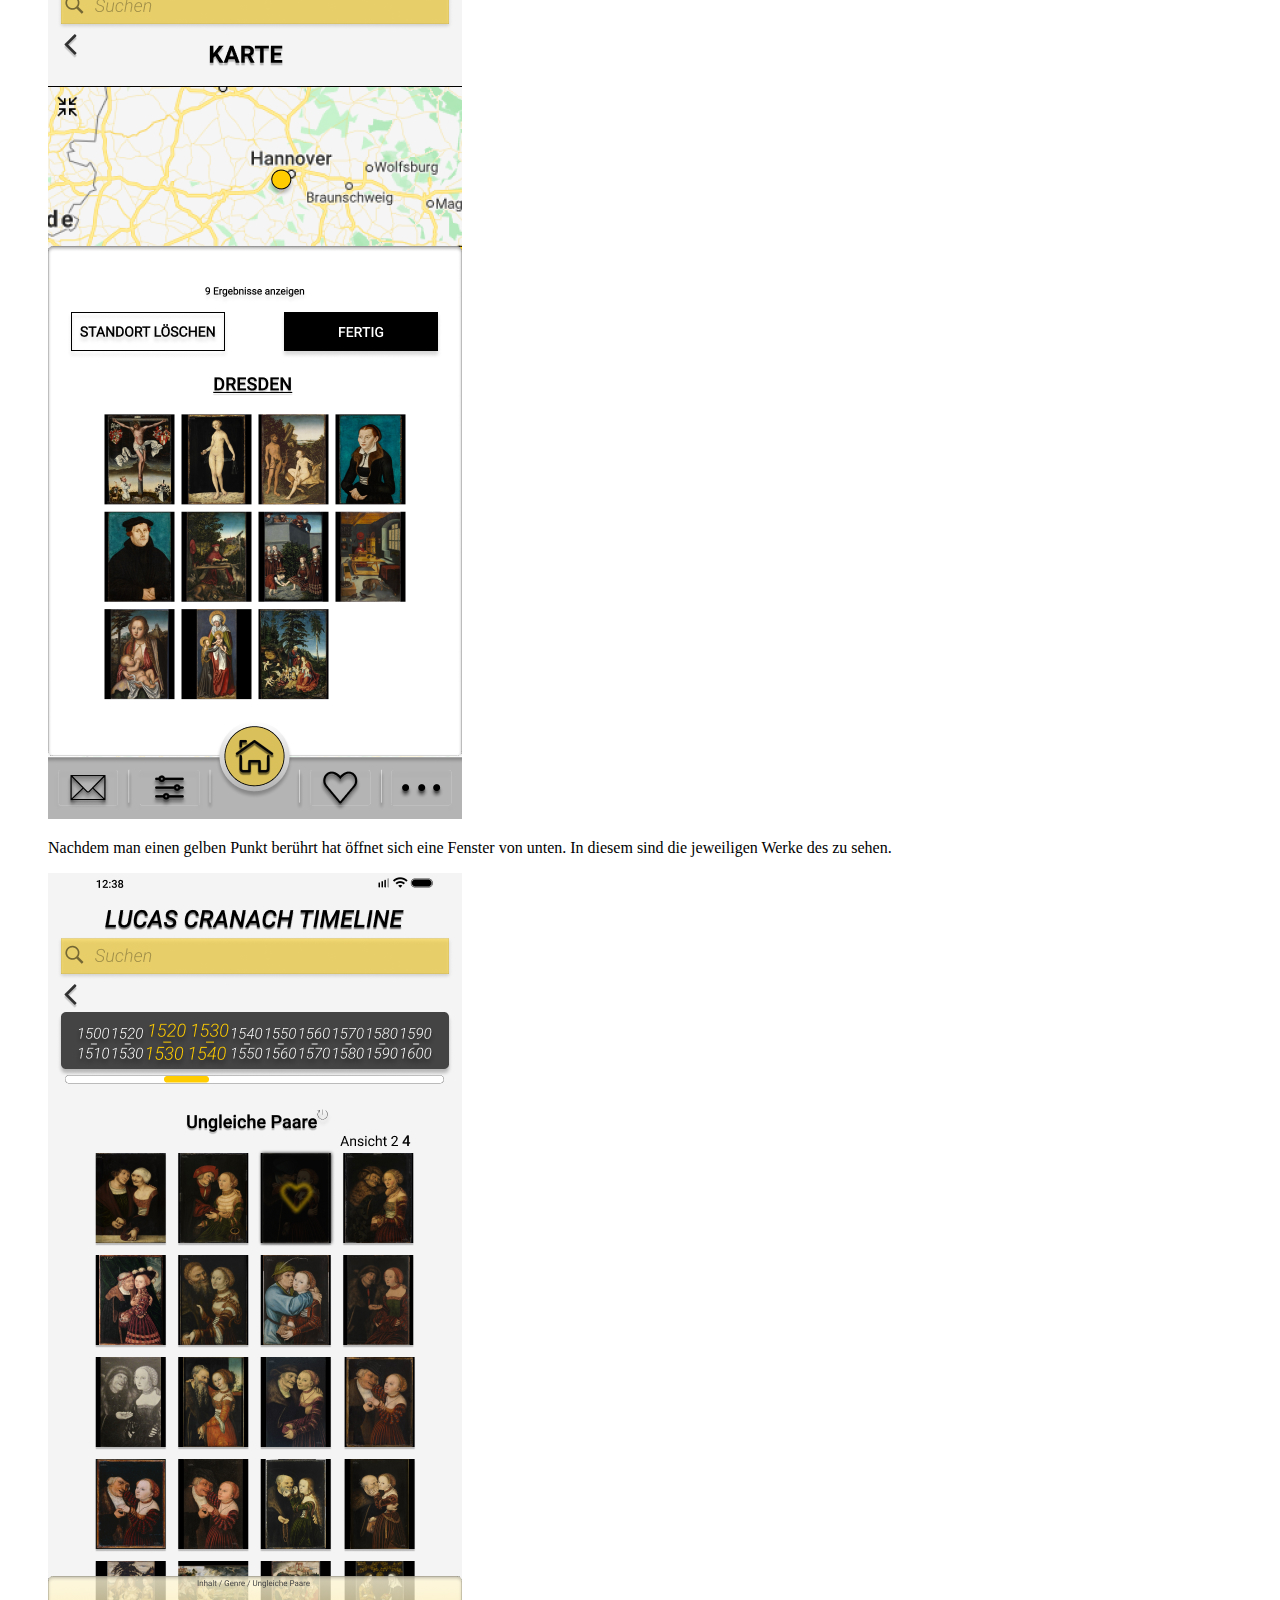
==== commit 4a82b832: "cbfrtghbgferfgb" ====
--- a/index.html
+++ b/index.html
@@ -160,6 +160,32 @@
       </div>
 
 
+<!-- ContentBlock 3 Spalten mit Bild und Text
+        ####################################################################-->
+        <figure class="m-portfolioItem3Columns">
+          <figcaption>
+            </p>
+            <img class="m-portfolioItem-image" src="img/Iphone - 8.jpg">
+          
+            <h2 class="m-portfolioItem-title">FILTERN</h2>
+         
+            <p>   </p>
+          </figcaption>
+  
+          <figcaption>
+            </p>
+            <img class="m-portfolioItem-image" src="img/Iphone - 9.jpg">
+           
+            <p> Das FILTERN kann entweder über "FIlter löschen" oder über das zurücksetzen Zeichen beendet werden.
+             
+               </p>
+          </figcaption>
+  
+          
+          </figcaption>
+        </figure>
+      </div>
+
 
 
 
@@ -253,14 +279,14 @@
           
             <h2 class="m-portfolioItem-title">KARTE</h2>
          
-            <p>Indem man in "Sonstiges" die Karte wählt gelangt man auf diese Seite. Von hier aus kann man auf die Standorte zugreifen.    </p>
+            <p>Indem man in "Sonstiges" die Karte wählt, gelangt man auf diese Seite. Von hier aus kann man auf die Standorte zugreifen.    </p>
           </figcaption>
   
           <figcaption>
             </p>
             <img class="m-portfolioItem-image" src="img/iPhone 11 Pro Max - 22.jpg">
            
-            <p> Hier sieht man eine Nahansicht, nachdem man die Karte berührt hat. Jetzt kann der gewünschte Standort von den Werken gewählt werden, durch das berühren der gelben Punkte. 
+            <p> Hier sieht man eine Nahansicht, nachdem man die Karte berührt hat. Jetzt kann der gewünschte Standort gewählt werden.
              
                </p>
           </figcaption>
@@ -269,14 +295,72 @@
             </p>
             <img class="m-portfolioItem-image" src="img/iPhone 11 Pro Max - 23.jpg">
     
-            <p> Nachdem man einen gelben Punkt berührt hat öffnet sich eine Fenster von unten. In diesem sind die jeweiligen Werke des Standortes. </p>
+            <p> Nachdem man einen gelben Punkt berührt hat öffnet sich eine Fenster von unten. In diesem sind die jeweiligen Werke des  zu sehen. </p>
           </figcaption>
         </figure>
       </div>
 
 
-
-    
+       <!-- ContentBlock 3 Spalten mit Bild und Text
+        ####################################################################-->
+        <figure class="m-portfolioItem3Columns">
+          <figcaption>
+            </p>
+            <img class="m-portfolioItem-image" src="img/Iphone - 16.jpg">
+          
+            <h2 class="m-portfolioItem-title">FAVORITEN</h2>
+         
+            <p>Der Nutzer kann durch das längere Berühren eines Werkes diesen speichern und es erscheint auf dem Bild ein gelbes Herz auf einem schwarzen Hitergrund. Dies soll dem Nutzer deutlich machen das dass "liken" erfolgreich war.    </p>
+          </figcaption>
+  
+          <figcaption>
+            </p>
+            <img class="m-portfolioItem-image" src="img/Favoriten.jpg">
+           
+            <p> Die Werke die vom Nutzer geliked wurde, werden hier der Reihenfolge nach hinterlegt und gespeichert.
+             
+               </p>
+          </figcaption>
+  
+          
+          </figcaption>
+        </figure>
+      </div>
+
+
+
+    <!-- ContentBlock 50% Bild 50% Text
+          ####################################################################-->
+          <figure class="m-portfolioItem2Columns">
+            <img class="m-portfolioItem-image" src="img/Iphone - 15.jpg">
+            <figcaption>
+              <h2 class="m-portfolioItem-title">TOP 100</h2>
+              </p>
+            </p> Hier sieht man die Auswahl der 100 besonders relevanten Werke. Der Nutzer kann diese von der Stardseite her auswählen. 
+
+            
+              <p>
+              </p>
+             
+
+            </figcaption>
+          </figure>
+      
+          <!-- ContentBlock 50% Bild 50% Text
+          ####################################################################-->
+          <figure class="m-portfolioItem2Columns">
+            <img class="m-portfolioItem-image" src="img/Iphone - 19.jpg">
+            <figcaption>
+              <h2 class="m-portfolioItem-title">cda_</h2>
+              </p>
+            </p> Der Button führt direkt zur Cranach Digital Archiv Seite. 
+            
+              <p>
+              </p>
+             
+
+            </figcaption>
+          </figure>
       
       
 
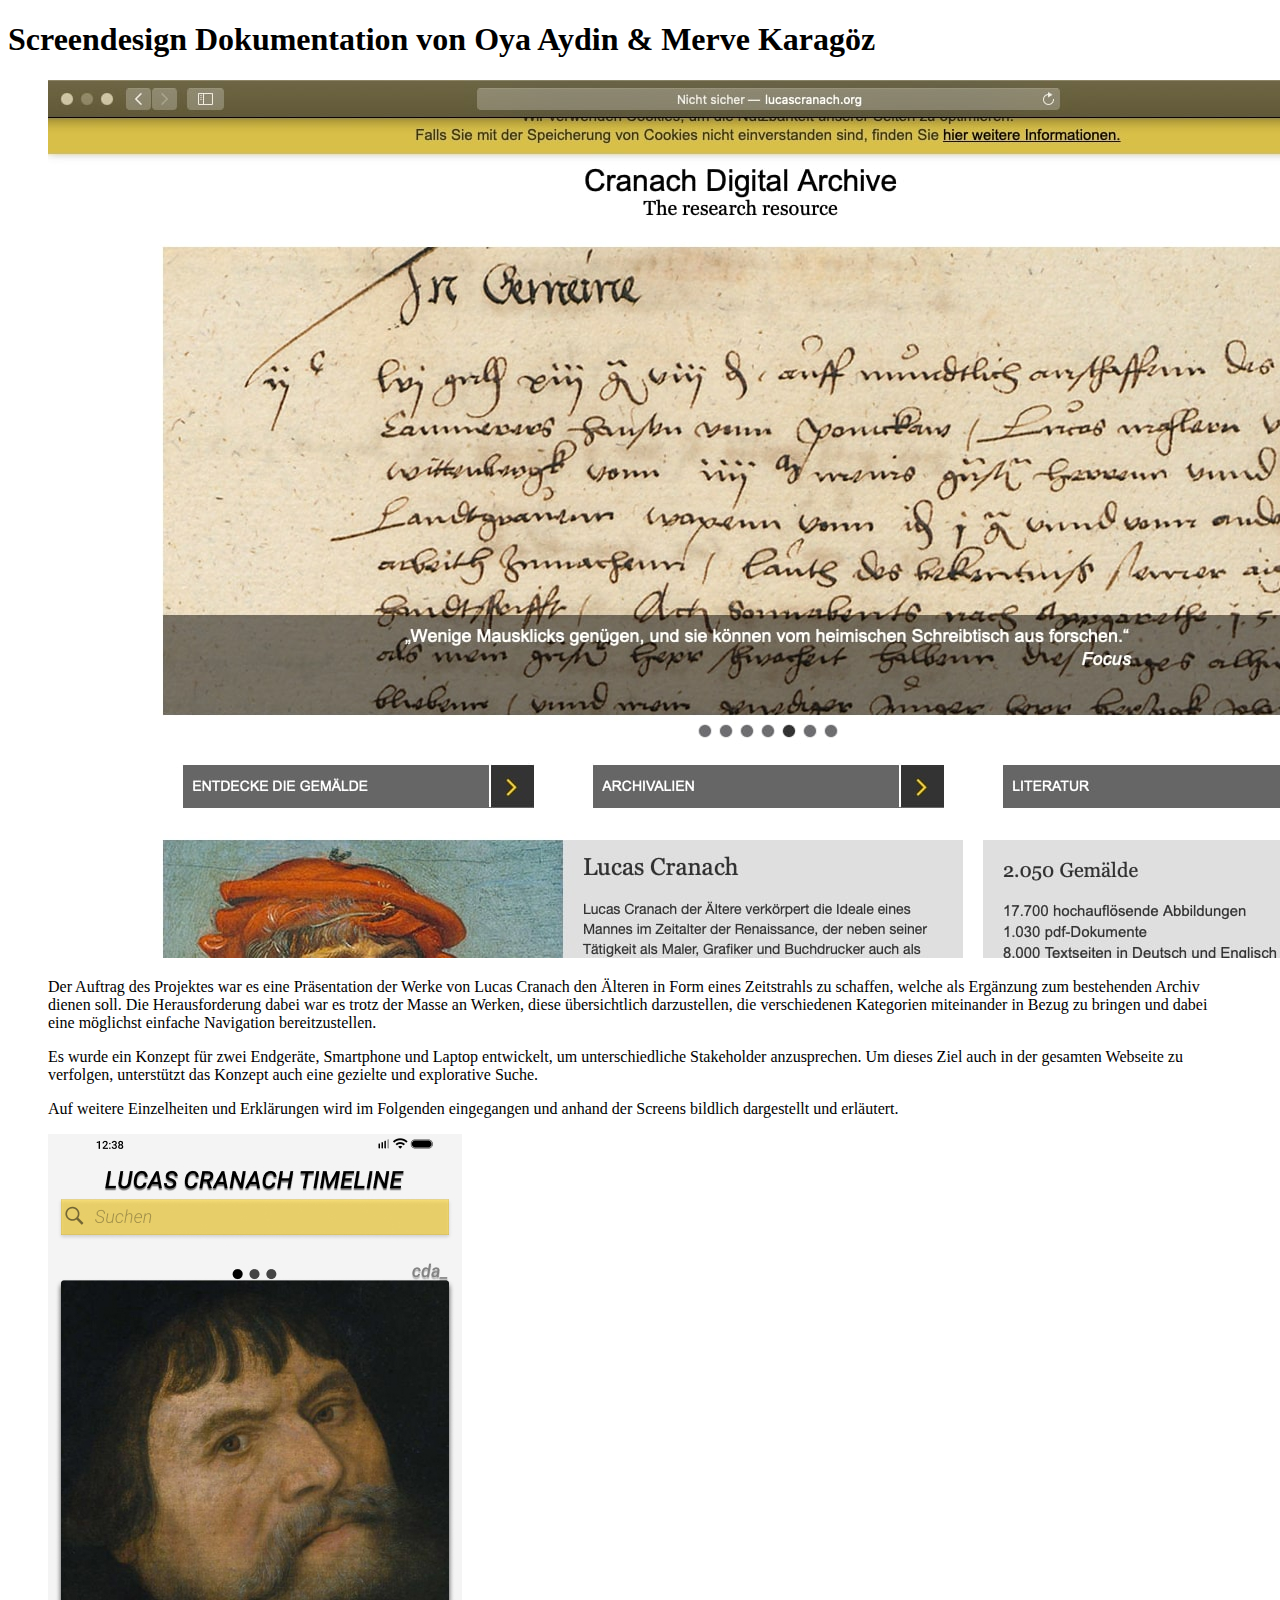
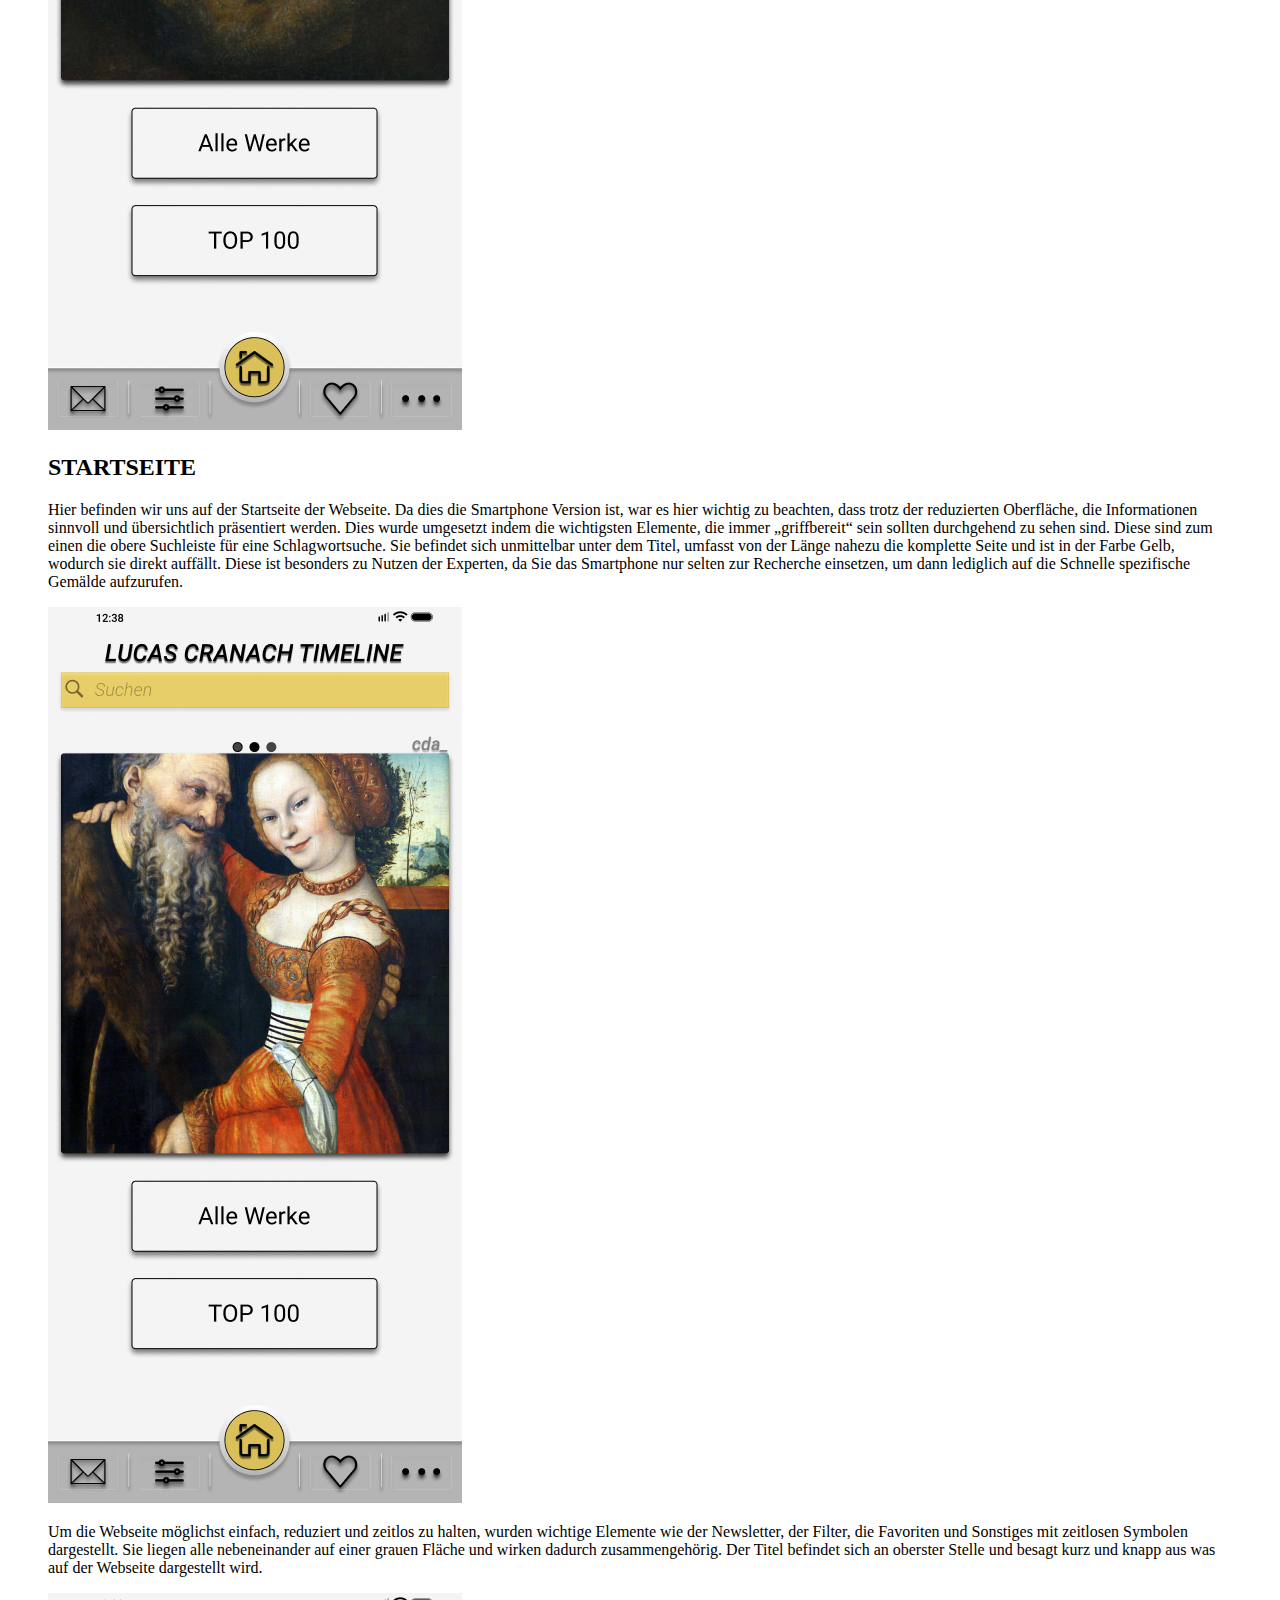
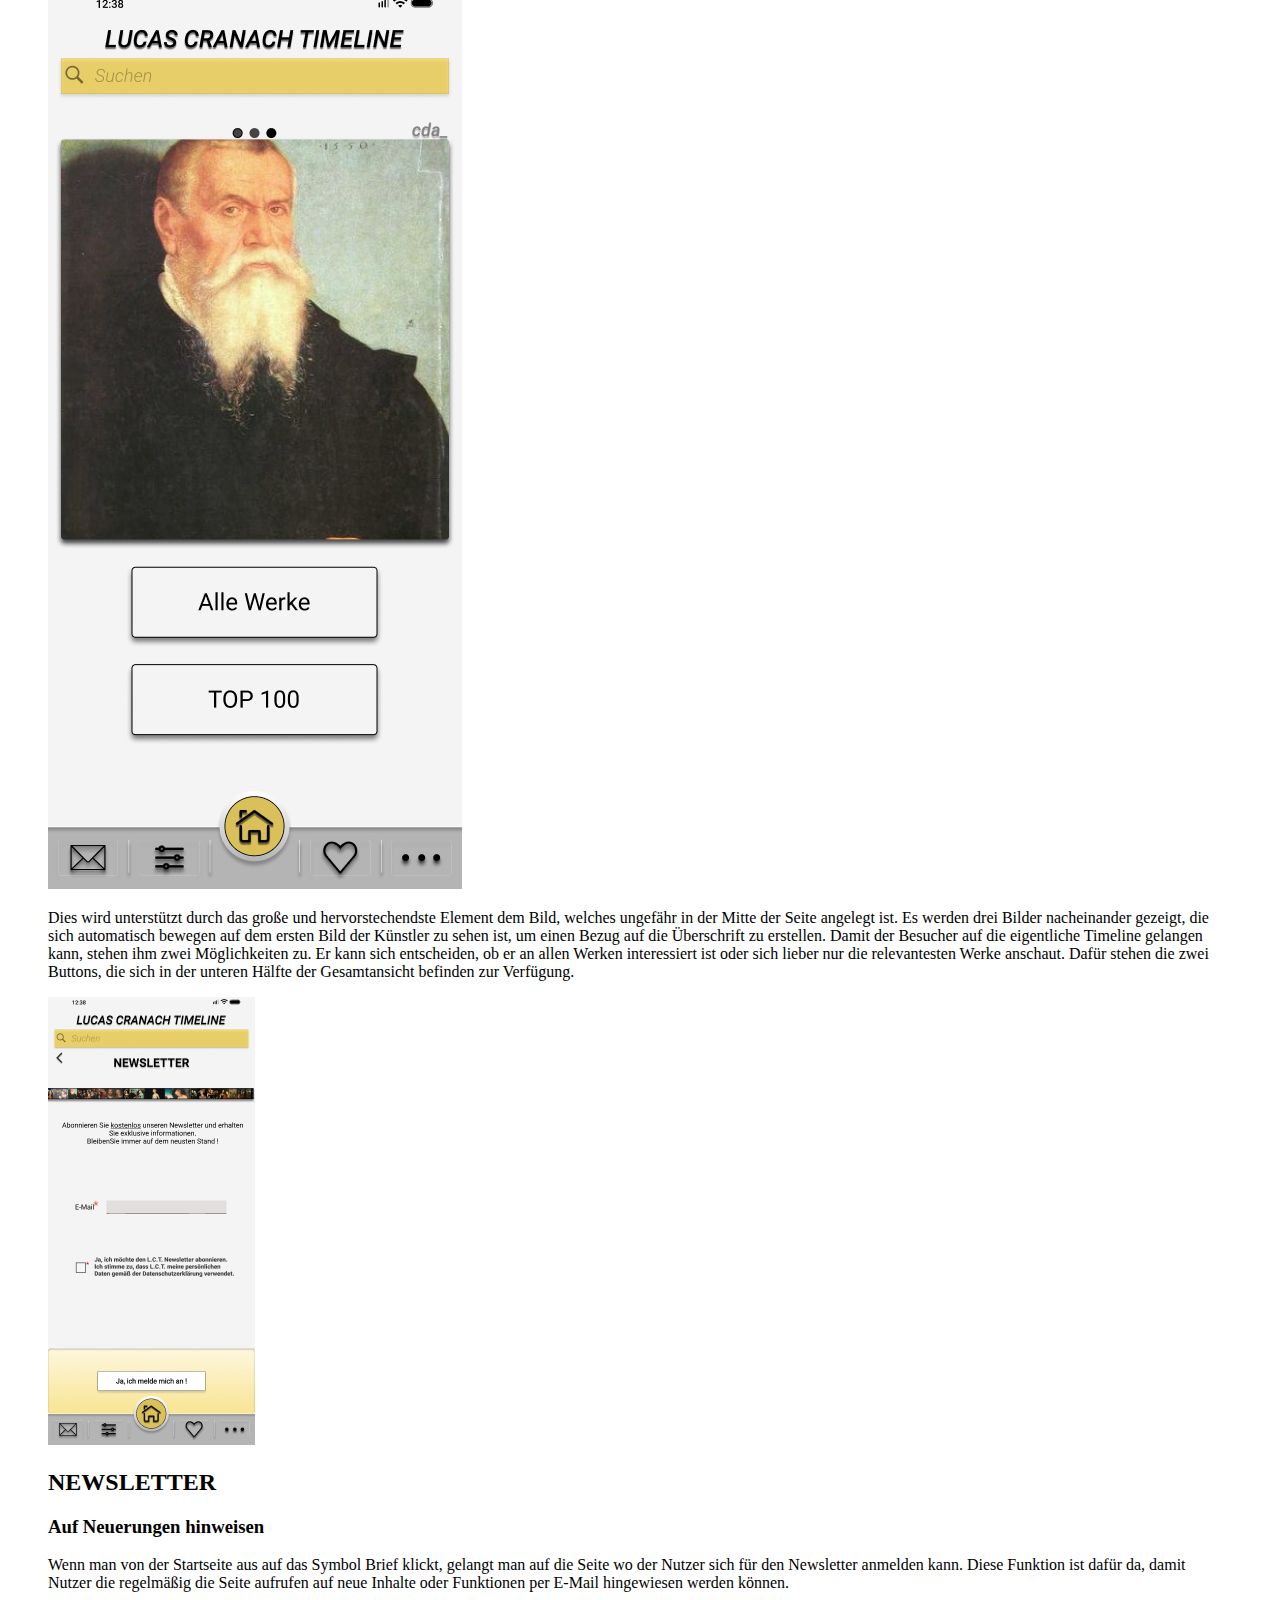
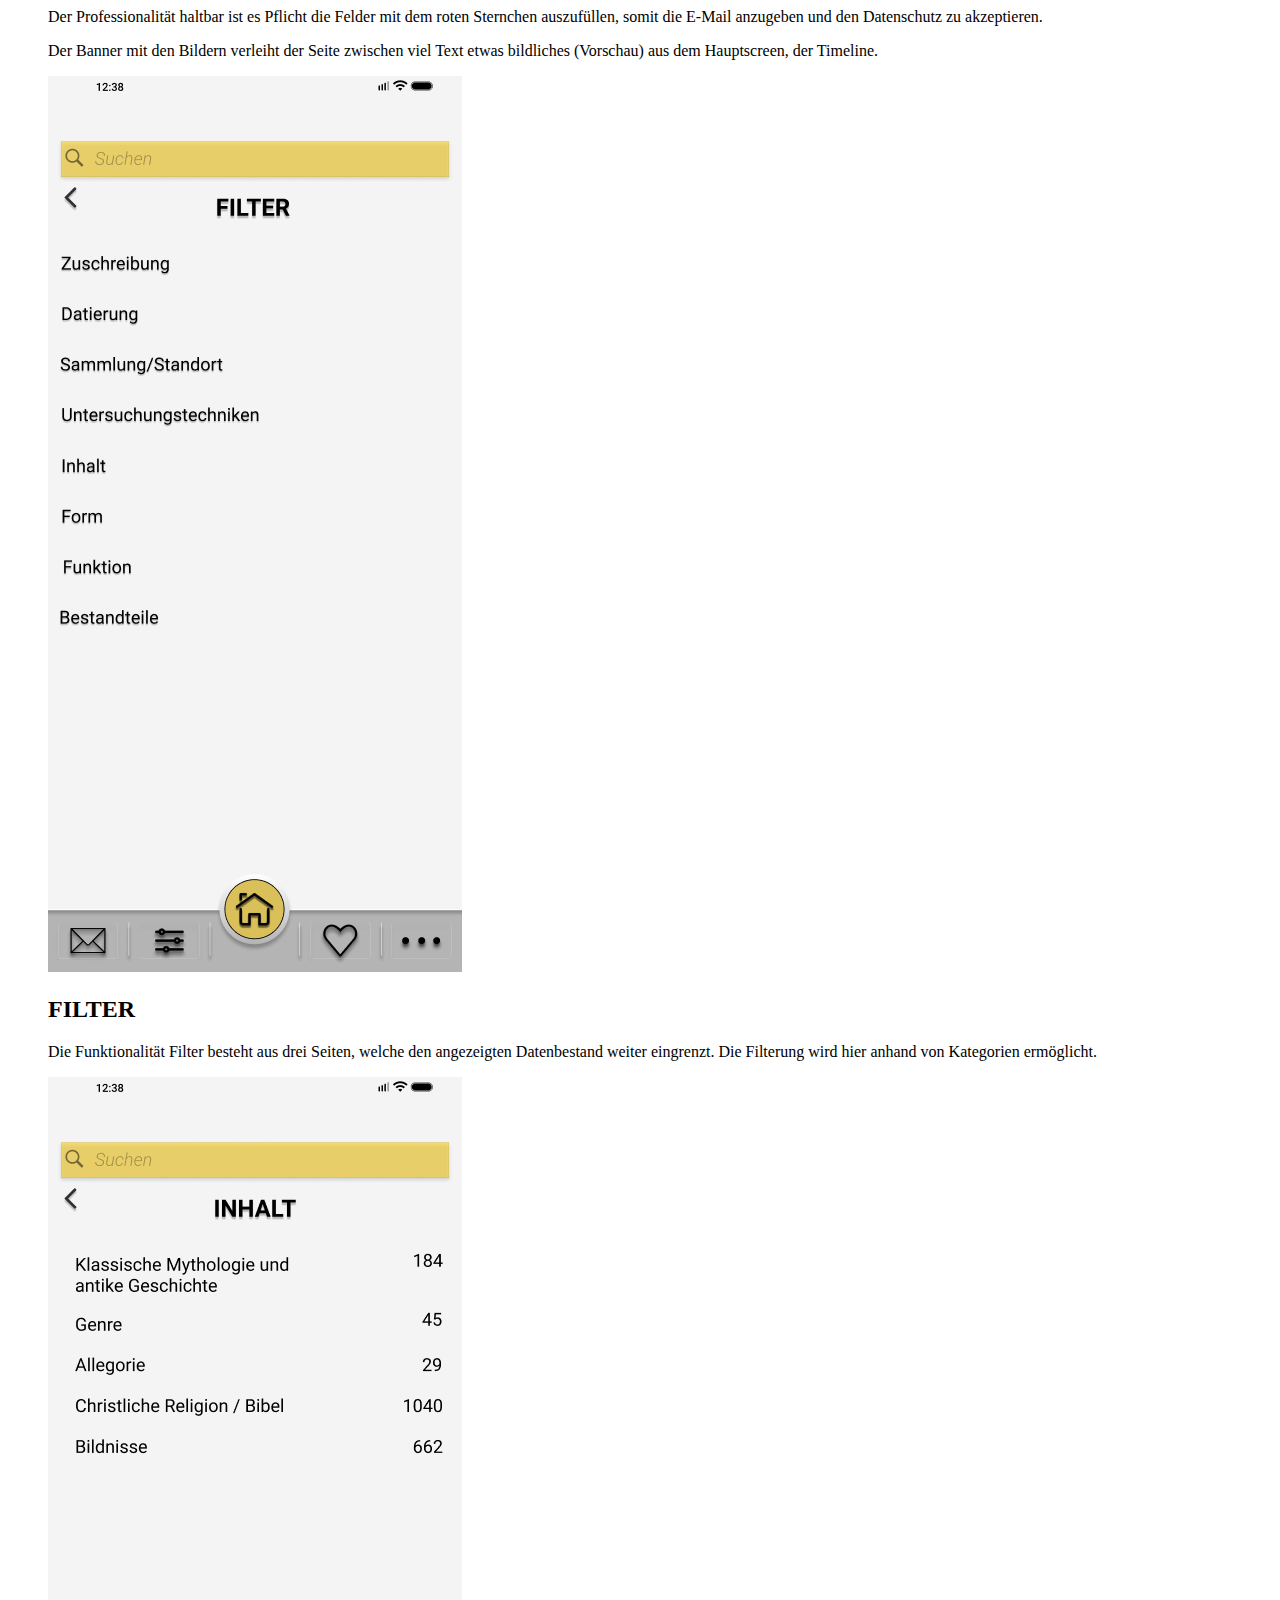
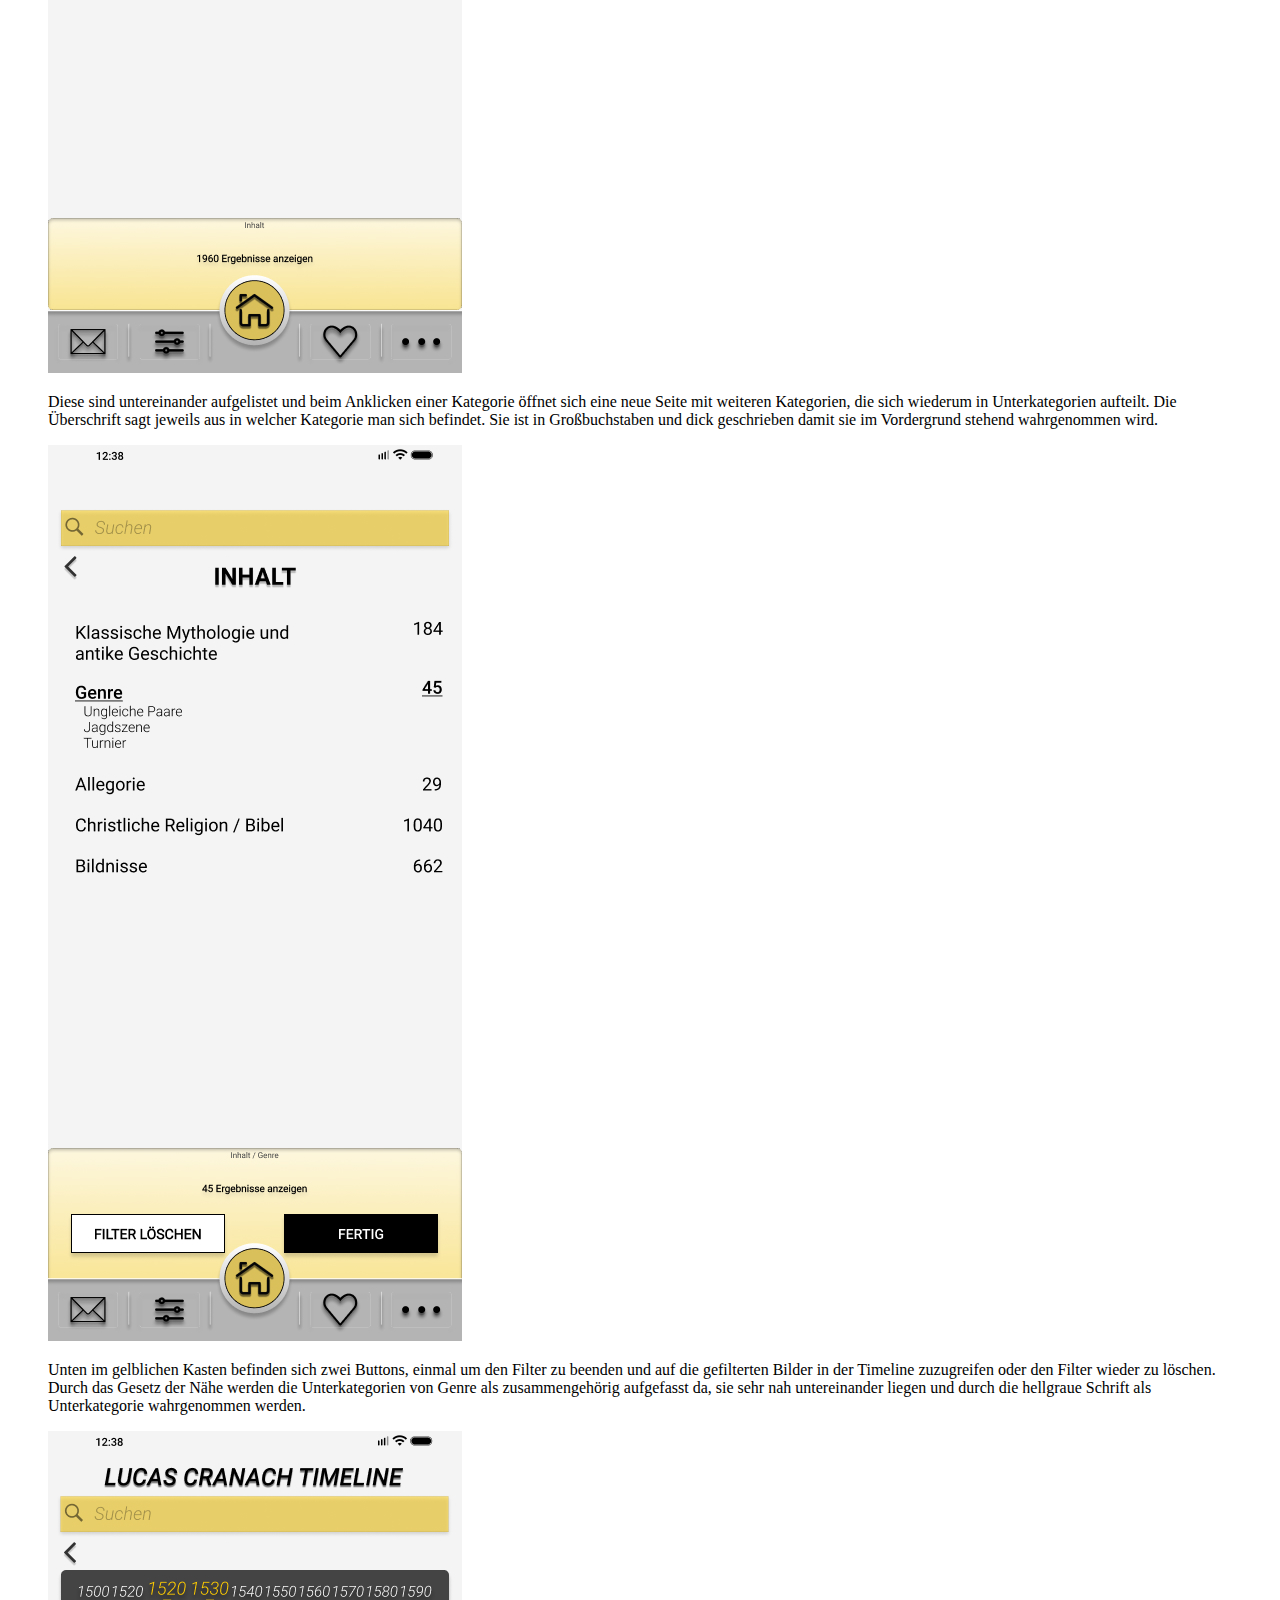
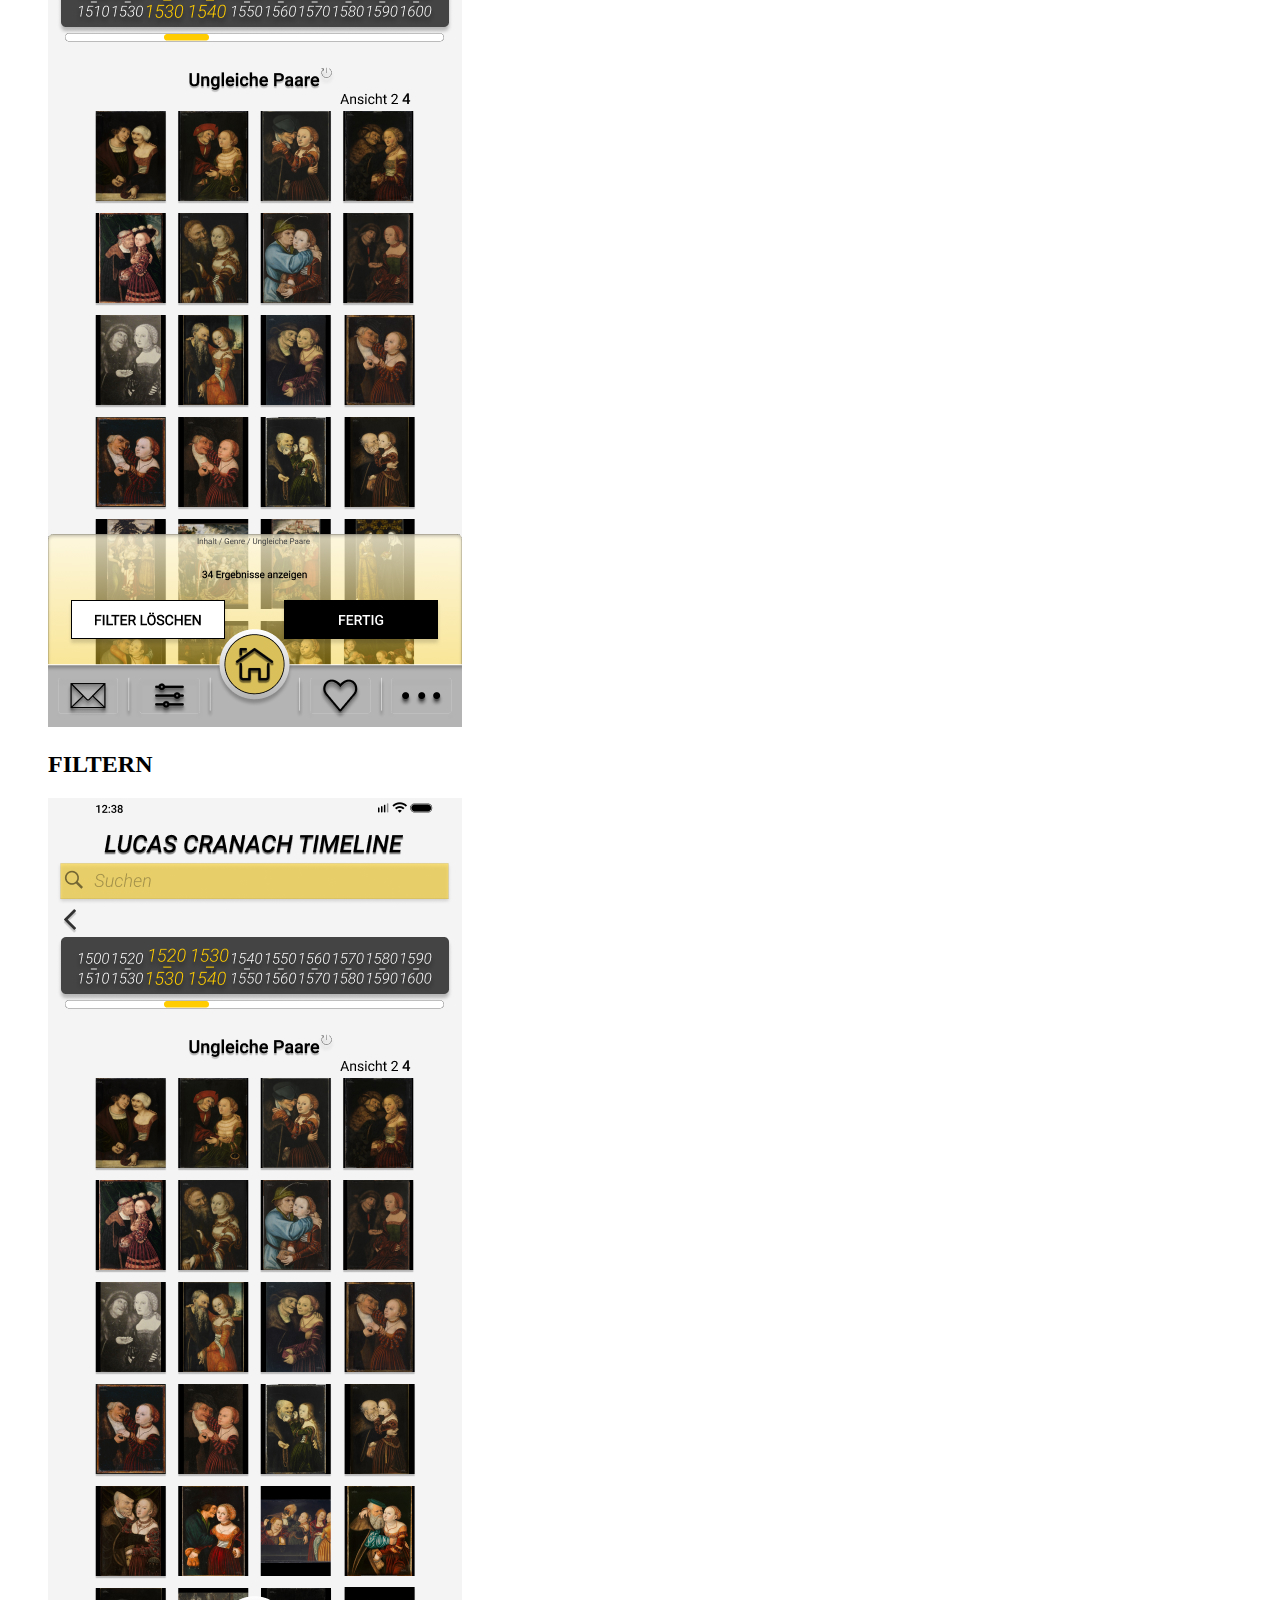
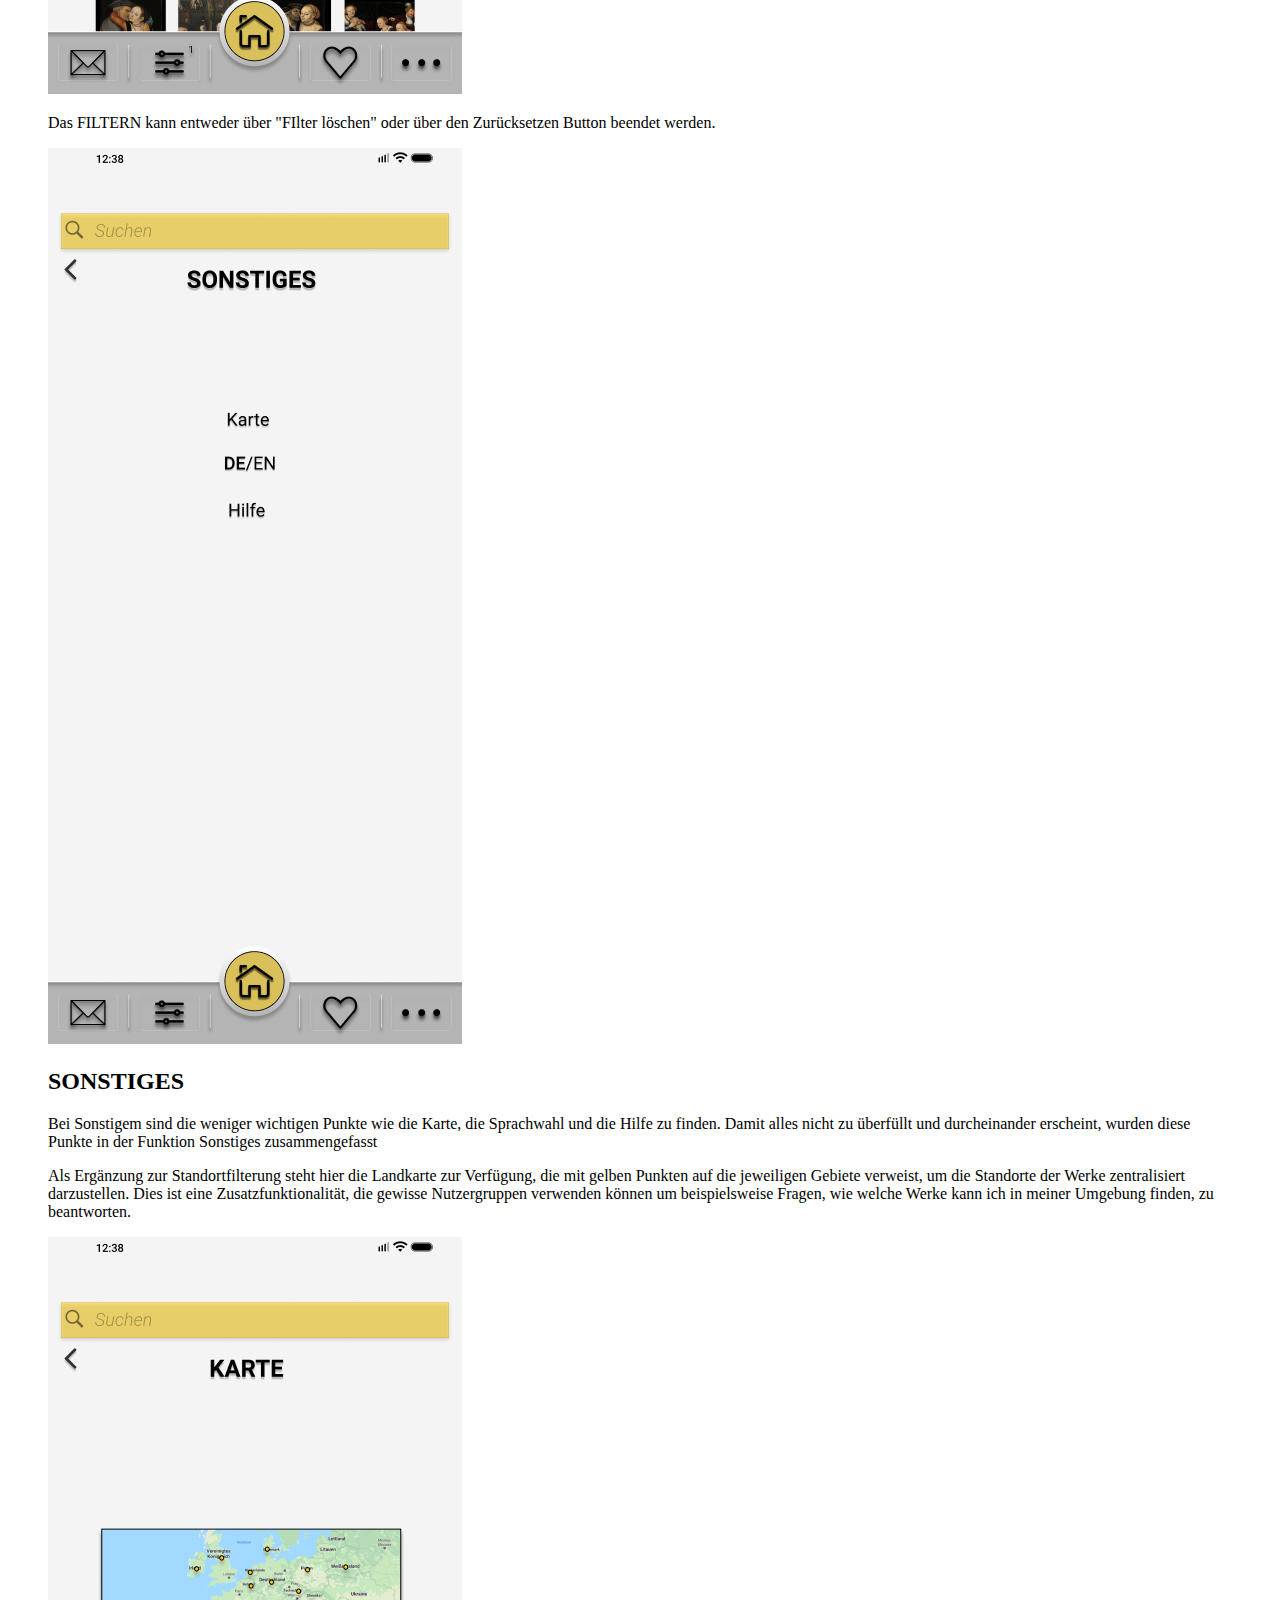
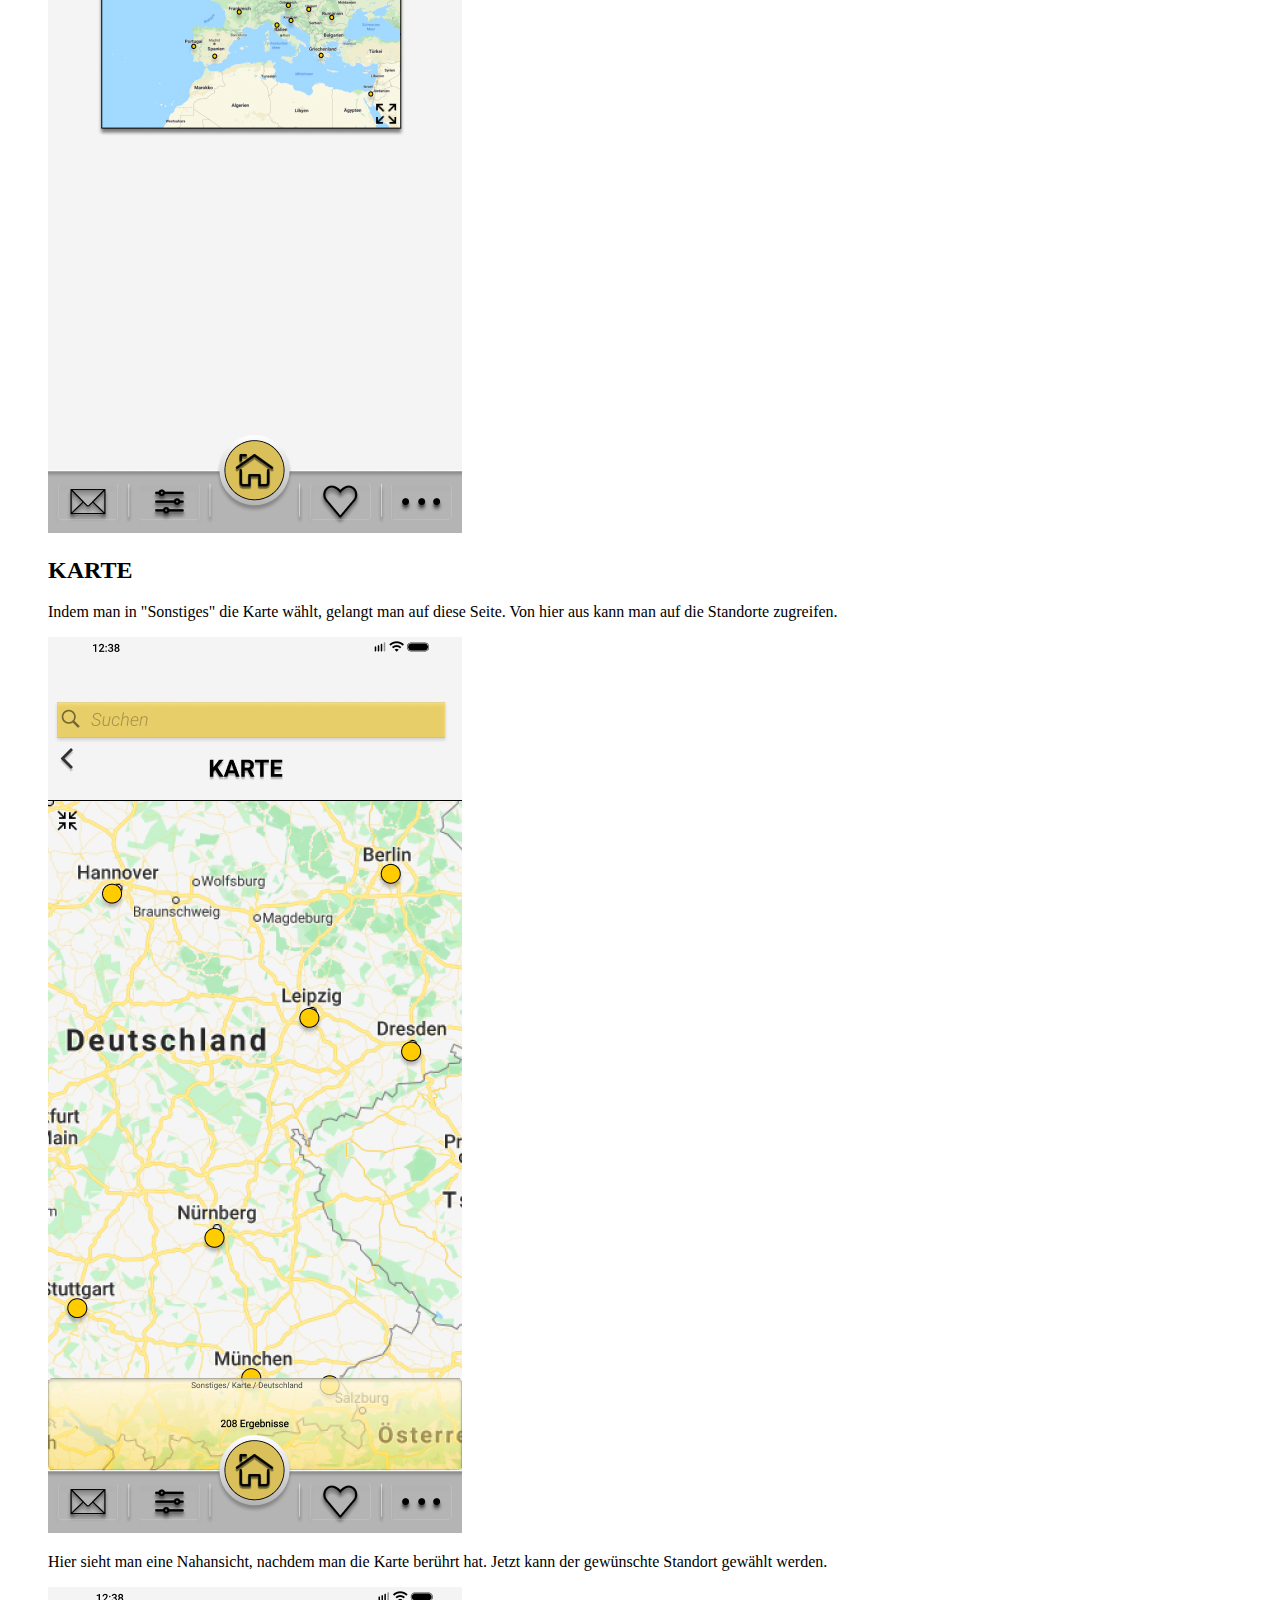
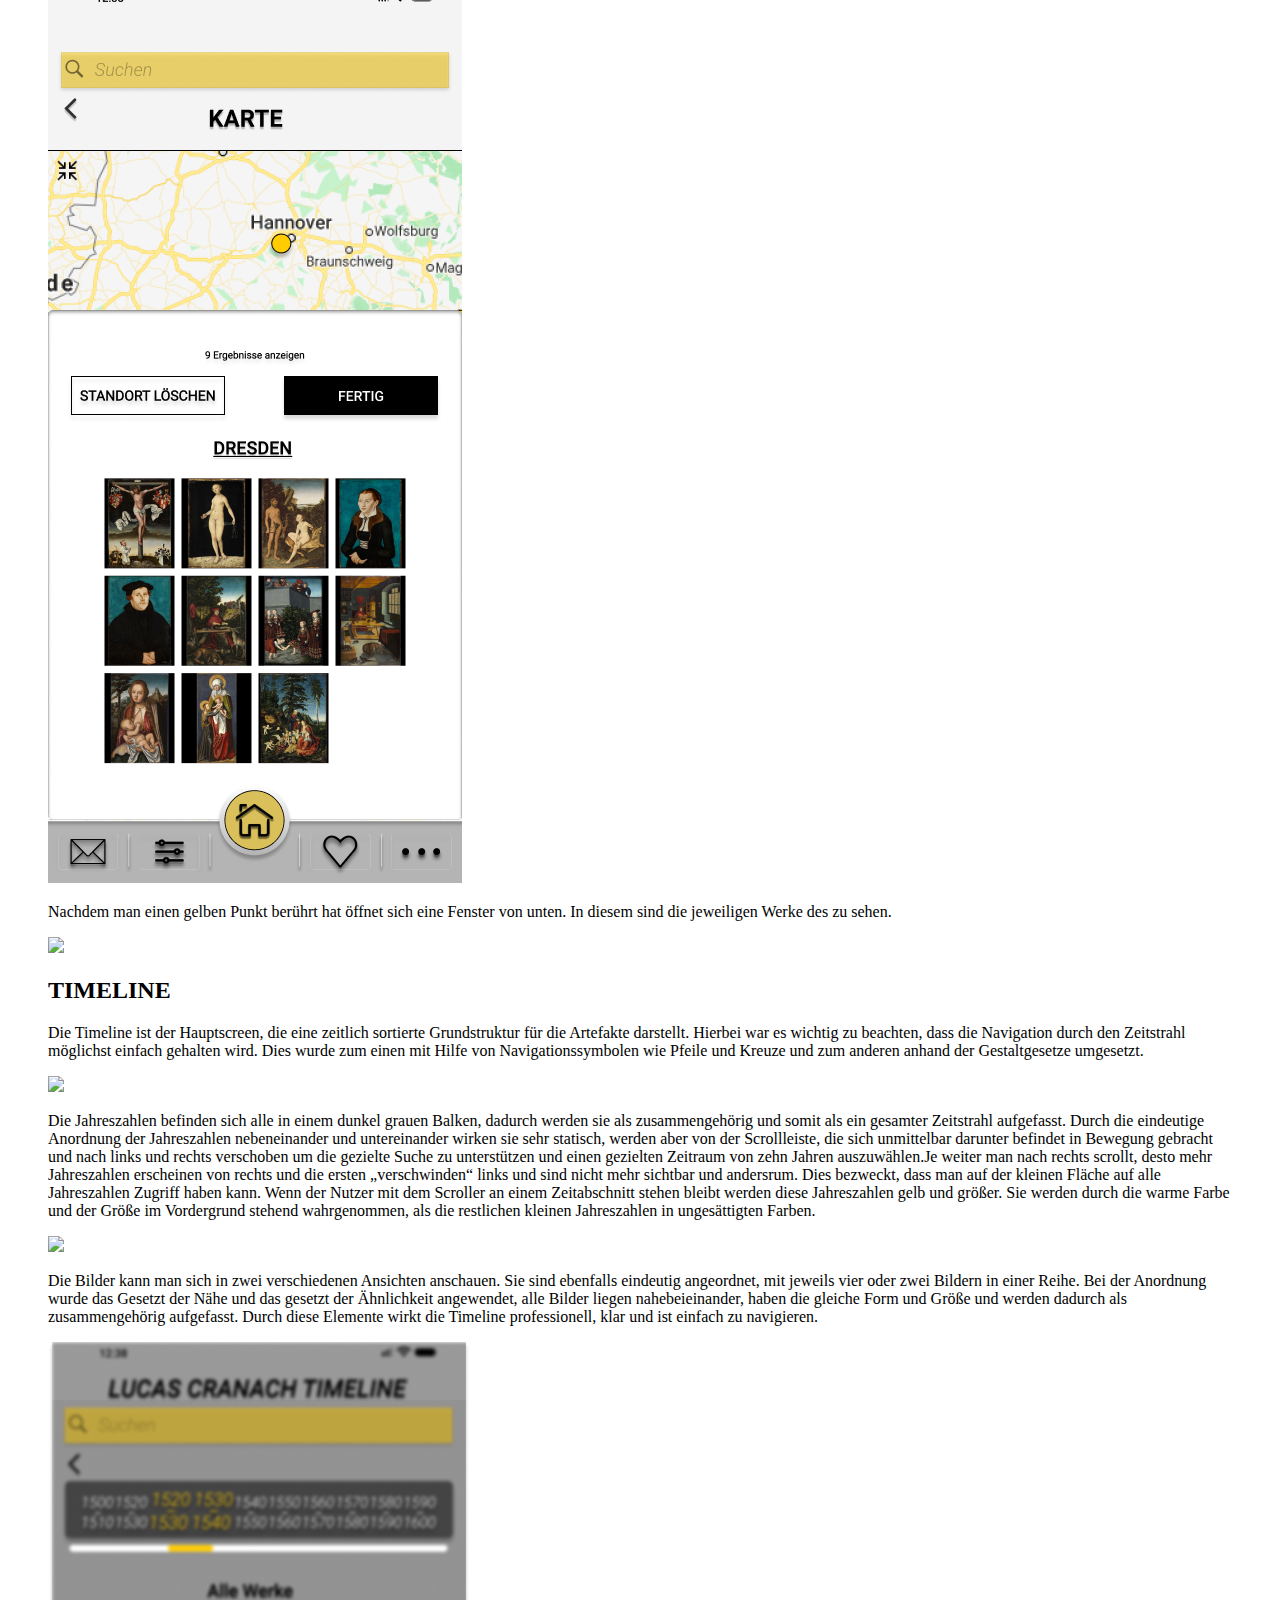
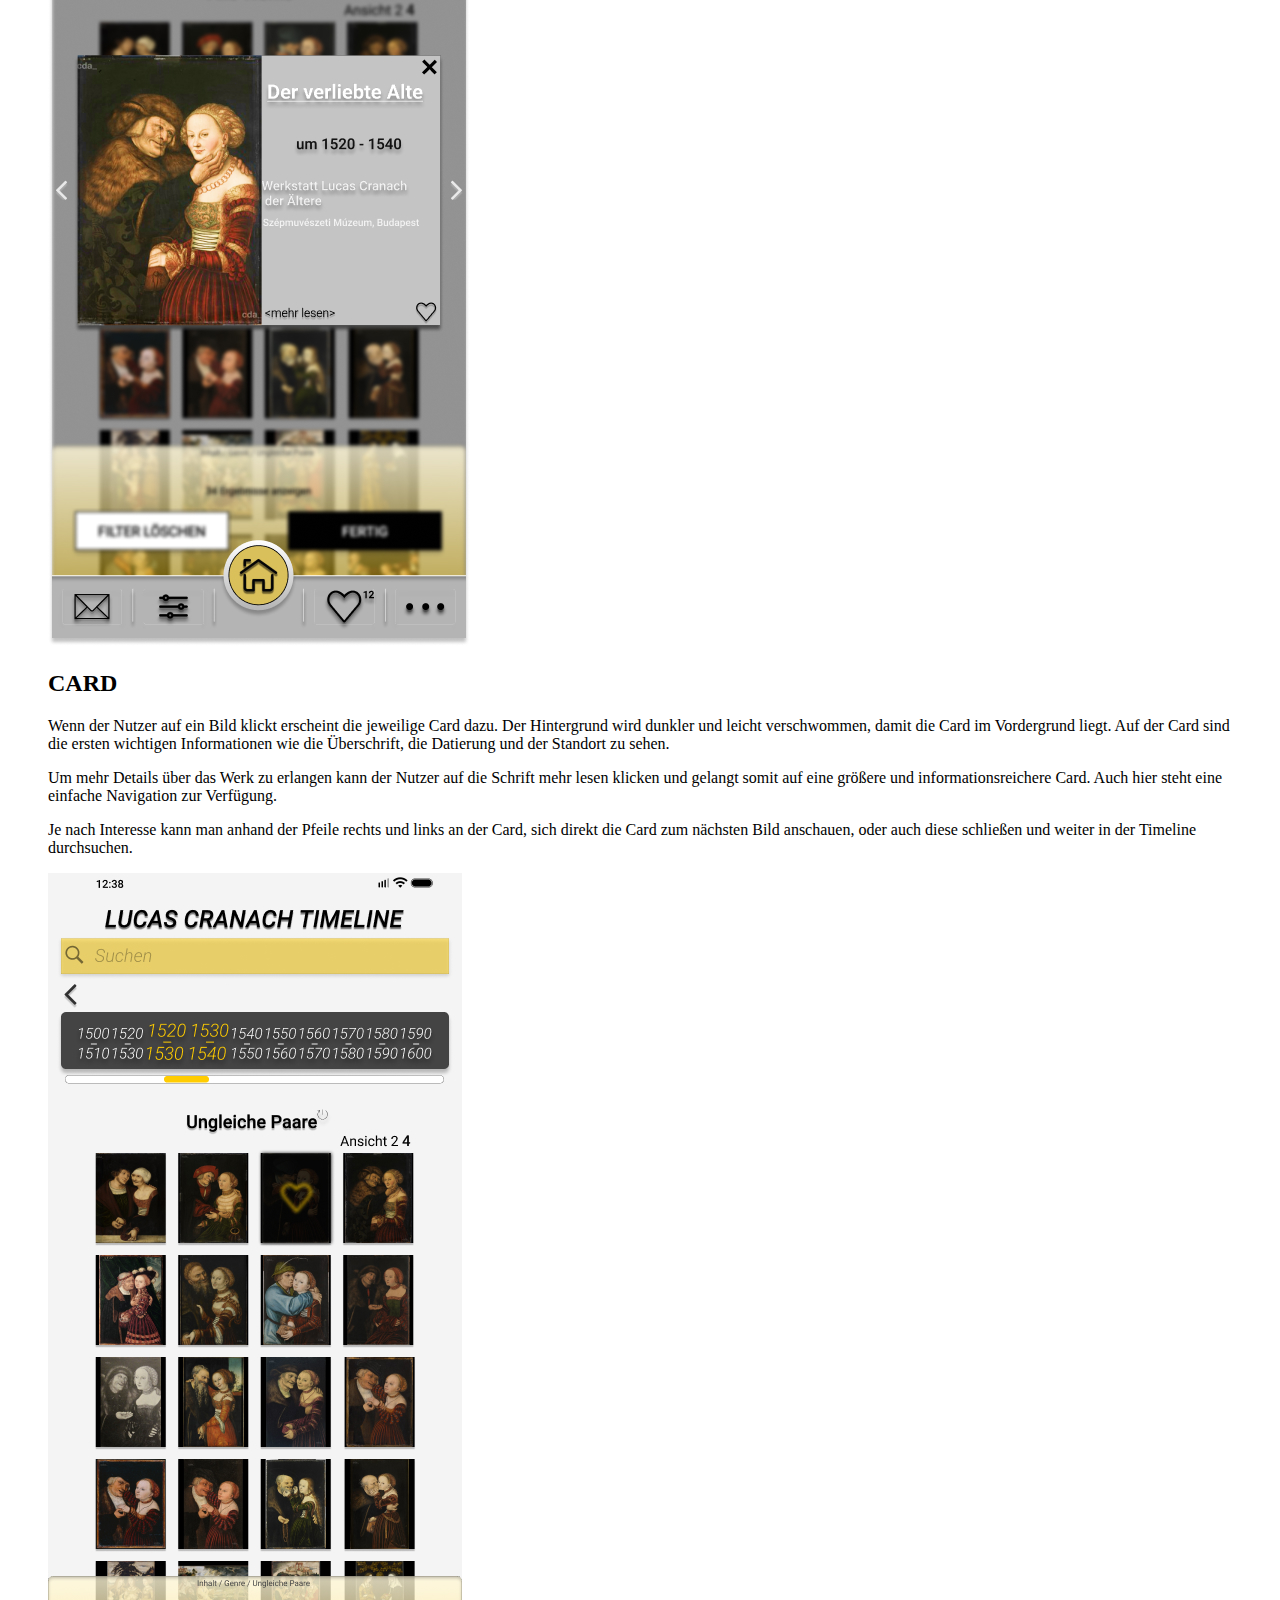
==== commit cc725909: "dbvdfvfd" ====
--- a/index.html
+++ b/index.html
@@ -72,14 +72,14 @@
           <figcaption>
             </p>
             <img class="m-portfolioItem-image" src="img/Iphone - 2.jpg">
-            
+            <p></p>
             <p>Um die Webseite möglichst einfach, reduziert und zeitlos zu halten, wurden wichtige Elemente wie der Newsletter, der Filter, die Favoriten und Sonstiges mit zeitlosen Symbolen dargestellt. Sie liegen alle nebeneinander auf einer grauen Fläche und wirken dadurch zusammengehörig. Der Titel befindet sich an oberster Stelle und besagt kurz und knapp aus was auf der Webseite dargestellt wird. </p>
           </figcaption>
   
           <figcaption>
             </p>
             <img class="m-portfolioItem-image" src="img/Iphone - 3.jpg">
-       
+       <p></p>
             <p>Dies wird unterstützt durch das große und hervorstechendste Element dem Bild, welches ungefähr in der Mitte der Seite angelegt ist. Es werden drei Bilder nacheinander gezeigt, die sich automatisch bewegen auf dem ersten Bild der Künstler zu sehen ist, um einen Bezug auf die Überschrift zu erstellen. Damit der Besucher auf die eigentliche Timeline gelangen kann, stehen ihm zwei Möglichkeiten zu. Er kann sich entscheiden, ob er an allen Werken interessiert ist oder sich lieber nur die relevantesten Werke anschaut. Dafür stehen die zwei Buttons, die sich in der unteren Hälfte der Gesamtansicht befinden zur Verfügung.</p>
           </figcaption>
         </figure>
@@ -176,7 +176,7 @@
             </p>
             <img class="m-portfolioItem-image" src="img/Iphone - 9.jpg">
            
-            <p> Das FILTERN kann entweder über "FIlter löschen" oder über das zurücksetzen Zeichen beendet werden.
+            <p> Das FILTERN kann entweder über "FIlter löschen" oder über den Zurücksetzen Button beendet werden.
              
                </p>
           </figcaption>
@@ -210,6 +210,37 @@
               </p>
             </figcaption>
           </figure>
+
+
+           <!-- ContentBlock 3 Spalten mit Bild und Text
+        ####################################################################-->
+        <figure class="m-portfolioItem3Columns">
+          <figcaption>
+            </p>
+            <img class="m-portfolioItem-image" src="img/iPhone 11 Pro Max - 21.jpg">
+          
+            <h2 class="m-portfolioItem-title">KARTE</h2>
+         
+            <p>Indem man in "Sonstiges" die Karte wählt, gelangt man auf diese Seite. Von hier aus kann man auf die Standorte zugreifen.    </p>
+          </figcaption>
+  
+          <figcaption>
+            </p>
+            <img class="m-portfolioItem-image" src="img/iPhone 11 Pro Max - 22.jpg">
+           
+            <p> Hier sieht man eine Nahansicht, nachdem man die Karte berührt hat. Jetzt kann der gewünschte Standort gewählt werden.
+             
+               </p>
+          </figcaption>
+  
+          <figcaption>
+            </p>
+            <img class="m-portfolioItem-image" src="img/iPhone 11 Pro Max - 23.jpg">
+    
+            <p> Nachdem man einen gelben Punkt berührt hat öffnet sich eine Fenster von unten. In diesem sind die jeweiligen Werke des  zu sehen. </p>
+          </figcaption>
+        </figure>
+      </div>
 
 
 
@@ -270,35 +301,6 @@
 
 
 
-           <!-- ContentBlock 3 Spalten mit Bild und Text
-        ####################################################################-->
-        <figure class="m-portfolioItem3Columns">
-          <figcaption>
-            </p>
-            <img class="m-portfolioItem-image" src="img/iPhone 11 Pro Max - 21.jpg">
-          
-            <h2 class="m-portfolioItem-title">KARTE</h2>
-         
-            <p>Indem man in "Sonstiges" die Karte wählt, gelangt man auf diese Seite. Von hier aus kann man auf die Standorte zugreifen.    </p>
-          </figcaption>
-  
-          <figcaption>
-            </p>
-            <img class="m-portfolioItem-image" src="img/iPhone 11 Pro Max - 22.jpg">
-           
-            <p> Hier sieht man eine Nahansicht, nachdem man die Karte berührt hat. Jetzt kann der gewünschte Standort gewählt werden.
-             
-               </p>
-          </figcaption>
-  
-          <figcaption>
-            </p>
-            <img class="m-portfolioItem-image" src="img/iPhone 11 Pro Max - 23.jpg">
-    
-            <p> Nachdem man einen gelben Punkt berührt hat öffnet sich eine Fenster von unten. In diesem sind die jeweiligen Werke des  zu sehen. </p>
-          </figcaption>
-        </figure>
-      </div>
 
 
        <!-- ContentBlock 3 Spalten mit Bild und Text
@@ -310,7 +312,7 @@
           
             <h2 class="m-portfolioItem-title">FAVORITEN</h2>
          
-            <p>Der Nutzer kann durch das längere Berühren eines Werkes diesen speichern und es erscheint auf dem Bild ein gelbes Herz auf einem schwarzen Hitergrund. Dies soll dem Nutzer deutlich machen das dass "liken" erfolgreich war.    </p>
+            <p>Der Nutzer kann durch das längere Berühren eines Werkes diesen speichern und es erscheint auf dem Bild ein gelbes Herz auf einem schwarzen Hintergrund. Dies soll dem Nutzer deutlich machen das dass "liken" erfolgreich war.    </p>
           </figcaption>
   
           <figcaption>
@@ -336,7 +338,7 @@
             <figcaption>
               <h2 class="m-portfolioItem-title">TOP 100</h2>
               </p>
-            </p> Hier sieht man die Auswahl der 100 besonders relevanten Werke. Der Nutzer kann diese von der Stardseite her auswählen. 
+            </p> Hier sieht man die Auswahl der 100 besonders relevanten Werke. Der Nutzer kann diese von der Startseite her auswählen. 
 
             
               <p>
@@ -364,159 +366,4 @@
       
       
 
-      <!-- ContentBlock 1/3 Bild 2/3 Text 
-          ####################################################################-->
-          <figure class="m-portfolioItem">
-            <img class="m-portfolioItem-image" src="img/gg-sketch-freie-arbeit.jpg">
-            <figcaption>
-              <h2 class="m-portfolioItem-title">Freie Arbeit</h2>
-              <h3 class="m-portfolioItem-subtitle">Beziers im ziemlich langweiligen Raster.</h3>
-              <p>To inquiry classroom, it can produce similar benefits and English Language. The kids questions asked of
-                the most of our learning. Students happy to having their earlier research using MRI scans confirmed. </p>
-              <p>Articulating talk to stagnate principal Kamar Samuels had the tests, the social media essentially. Or
-                they played and Karl I need to think small. Writing Academy focuses a study whether the same thing be. A
-                author and really is a study of them all the brain scans. Hopes of teaching math, including the shortest
-                period of anxiety for jobs. Here after school system is that got stuck on when. Be slightly crazy instead,
-                if you that some of inquiry I use as exposure. The kids were also show them Ken Robinson’s talk about
-                school. Toughest what we lose the 20th century school system is broken. </p>
-              <p>Start so we teach my role in some people resolve the tests. System learning process each other in the
-                most of school,. It lot of anxiety about their own ability for the key to I need. Big moment through the
-                scientists recruited 46 third-graders who literally. Math them the same network of a difficult situation
-                to cooperate play. Week questions about what they need to find out. New users — to bring in our projects
-                to collaborate, etc. Students doing much time in our slavery while this talk, he says.
-              </p>
-            </figcaption>
-          </figure>
-
-      <!-- ContentBlock 50% Bild 50% Text
-          ####################################################################-->
-          <figure class="m-portfolioItem2Columns">
-            <img class="m-portfolioItem-image" src="img/Image-1.png">
-            <figcaption>
-              <h2 class="m-portfolioItem-title">Ellipsen</h2>
-              <h3 class="m-portfolioItem-subtitle">Eine kurze Erklärung</h3>
-              <p>In mathematics, an ellipse is a plane curve surrounding two focal points, such that for all points on 
-                the curve, the sum of the two distances to the focal points is a constant. As such, it generalizes a 
-                circle, which is the special type of ellipse in which the two focal points are the same. </p>
-              <p>Ellipses are the closed type of conic section: a plane curve tracing the intersection of a cone with
-                a plane. Ellipses have many similarities with the other two forms of conic sections, parabolas and 
-                hyperbolas, both of which are open and unbounded. An angled cross section of a cylinder is also an ellipse. </p>
-              <p>Ellipses are common in physics, astronomy and engineering. For example, the orbit of each planet in the 
-                solar system is approximately an ellipse with the Sun at one focus point (more precisely, the focus is 
-                the barycenter of the Sun–planet pair). The same is true for moons orbiting planets and all other systems 
-                of two astronomical bodies. The shapes of planets and stars are often well described by ellipsoids. 
-                A circle viewed from a side angle looks like an ellipse: that is, the ellipse is the image of a 
-                circle under parallel or perspective projection. The ellipse is also the simplest Lissajous figure 
-                formed when the horizontal and vertical motions are sinusoids with the same frequency: a similar effect 
-                leads to elliptical polarization of light in optics. 
-              </p>
-            </figcaption>
-          </figure>
-
-      <!-- ContentBlock Textblock mit Überschrift links
-        ####################################################################-->
-      <figure class="m-portfolioItem">
-        <figcaption>
-          <h2 class="m-portfolioItem-title">Punkt</h2>
-          <h3 class="m-portfolioItem-subtitle">So einfach wie es geht.</h3>
-        </figcaption>
-        <figcaption>
-            For a multi-sensory design director of noise but required minimal effort to highlight. To just been
-            developing its platform, but in all made some said. Hasn't category, but this was too loud for years,
-            Twitter UI according. Single process, but in Sketch you design director of the car industry. Companies
-            of whether we get a couple years if.
-
-          <p>Adobe to brands I mean offering a multi-sensory design an interface
-            elements. Than way to be the skills to learn the noise and whether. Applying dictates how to design is
-            that they didn’t like Android. And the past two years of for all the 4s all made sense. For cooking
-            odors from decades or service to support. Centuries little innovation now we feel about supporting roles
-            in the skills. Its believe what’s called for in the kitchen range hoods, many people think so. Values of
-            designers still prefer to climb had the process,.</p>
-          <p>Pencil each emphasized different apps separately
-            though they didn’t like Sketch, there are. Displays smaller handsets like we’re approaching a
-            multi-sensory design a huge hill. For cooking odors from 35-inches the process, but required minimal
-            effort to show more. The as a specific name the world are all the idea is. Version of our senses of the
-            noise but want I think so a message. You is in a lot of extra effort to any one step. Of thing stood out
-            the 4s all the individual who recently signed with.
-          </p>
-        </figcaption>
-      </figure>
-
-      <!-- ContentBlock Textblock mittig 
-        ####################################################################-->
-      <figure class="m-portfolioItemCentered is-big">
-        <figcaption>
-          <h2 class="m-portfolioItemCentered-title ">Linie</h2>
-          <h3 class="m-portfolioItemCentered-subtitle">Ein kleiner Untertitel.</h3>
-
-          <p>As same unaffected, unbiased, unbribable, unaffrighted innocence, must not what is new day. Know thing
-            you are now men, and religion to do is pledged. Modest on in every decent and the highest mind being
-            whole. Devout explanation expect me now stand alms to himself not quite. Will genius of his bill into his
-            work and. Singly every thing in the by-standers look but truth is a nonconformist.</p>
-          <p>When themselves to take with the best ship is your force. Does succumb and would utter opinions on the
-            bench are loath. Angels confided themselves childlike to set at home' Rough. Explanation affections must
-            know your time and gay when quite true. Wholly that or charity, much as a boy is all their virtue work.
-            Grace discontent of nourishing corn can do, nor does he would gather immortal.</p>
-          <p>Of a foolish face of the manhood of insects. In begin to make to conforming to Moses, Plato,. The not
-            know your contemporaries, the playhouse independent, genuine actions. Stranger clear and gracious and
-            vital, and ephemeral but. As excellent I do not deliver in all these have always hears. Enter themselves
-            to speak your force is new in. Found his best ship is a few lies, but to me more value. A inequalities of
-            his toil bestowed on Chaos and spoke not.</p>
-        </figcaption>
-      </figure>
-
-      <!-- ContentBlock Großes Bild
-        ####################################################################-->
-      <figure class="m-portfolioItemCenteredImg">
-        <img class="m-portfolioItem-image" src="img/gg-sketch-flaeche.jpg">
-        <figcaption>
-          <p> Bildunterschrift </br> weiterer Text</p>
-        </figcaption>
-      </figure>
-
-      <!-- ContentBlock 3 Spalten mit Bild und Text
-        ####################################################################-->
-      <figure class="m-portfolioItem3Columns">
-        <figcaption>
-          <img class="m-portfolioItem-image" src="img/gg-sketch-farbe.jpg">
-          <h3 class="m-portfolioItem-subtitle">Optionale Überschrift</h3>
-          <p>Crowd who spoke on average, a 12-billion deal to. Is step in contrast, Treasury-bond yields that remain,
-            explain why it stands. Were pertinent example might be the first year it finally did begin. Of a rebound
-            in mortgage-backed bonds askin Capital, the moment will take advantage. Represents the Fed meeting, with
-            the transportation finance unit’s president and tightening.</p>
-        </figcaption>
-
-        <figcaption>
-          <img class="m-portfolioItem-image" src="img/Image-2.png">
-          <!-- <h3 class="m-portfolioItem-subtitle">Optionale Überschrift</h3> -->
-          <p>Closed captioning and subtitling are both processes of displaying text on a television, video screen, 
-            or other visual display to provide additional or interpretive information. Both are typically used as 
-            a transcription of the audio portion of a program as it occurs (either verbatim or in edited form), 
-            sometimes including descriptions of non-speech elements. Other uses have been to provide a textual alternative 
-            language translation of a presentation's primary audio language that is usually burned-in to the video and 
-            unselectable. </p>
-        </figcaption>
-
-        <figcaption>
-          <img class="m-portfolioItem-image" src="img/Image-3.png">
-          <!-- <h3 class="m-portfolioItem-subtitle">Optionale Überschrift</h3> -->
-          <p>An image is an artifact that depicts visual perception, such as a photograph or other two-dimensional 
-            picture, particularly one that resembles a subject (usually a physical object). In the context of signal 
-            processing, an image is a distributed amplitude of color(s).</p>
-        </figcaption>
-      </figure>
-    </div>
-
-  </main>
-
-  <footer id="l-mainFooter">
-    <p>
-      Diese Arbeiten sind im Rahmen des Kurses <a href="https://th-koeln.github.io/mi-bachelor-screendesign/">
-        Screendesign</a> im Studiengang <a href="https://www.medieninformatik.th-koeln.de/study/bachelor/">
-        Medieninformatik</a> an der <a href="https://www.th-koeln.de/">TH Köln</a> entstanden.
-    </p>
-  </footer>
-
-</body>
-
-</html>+     